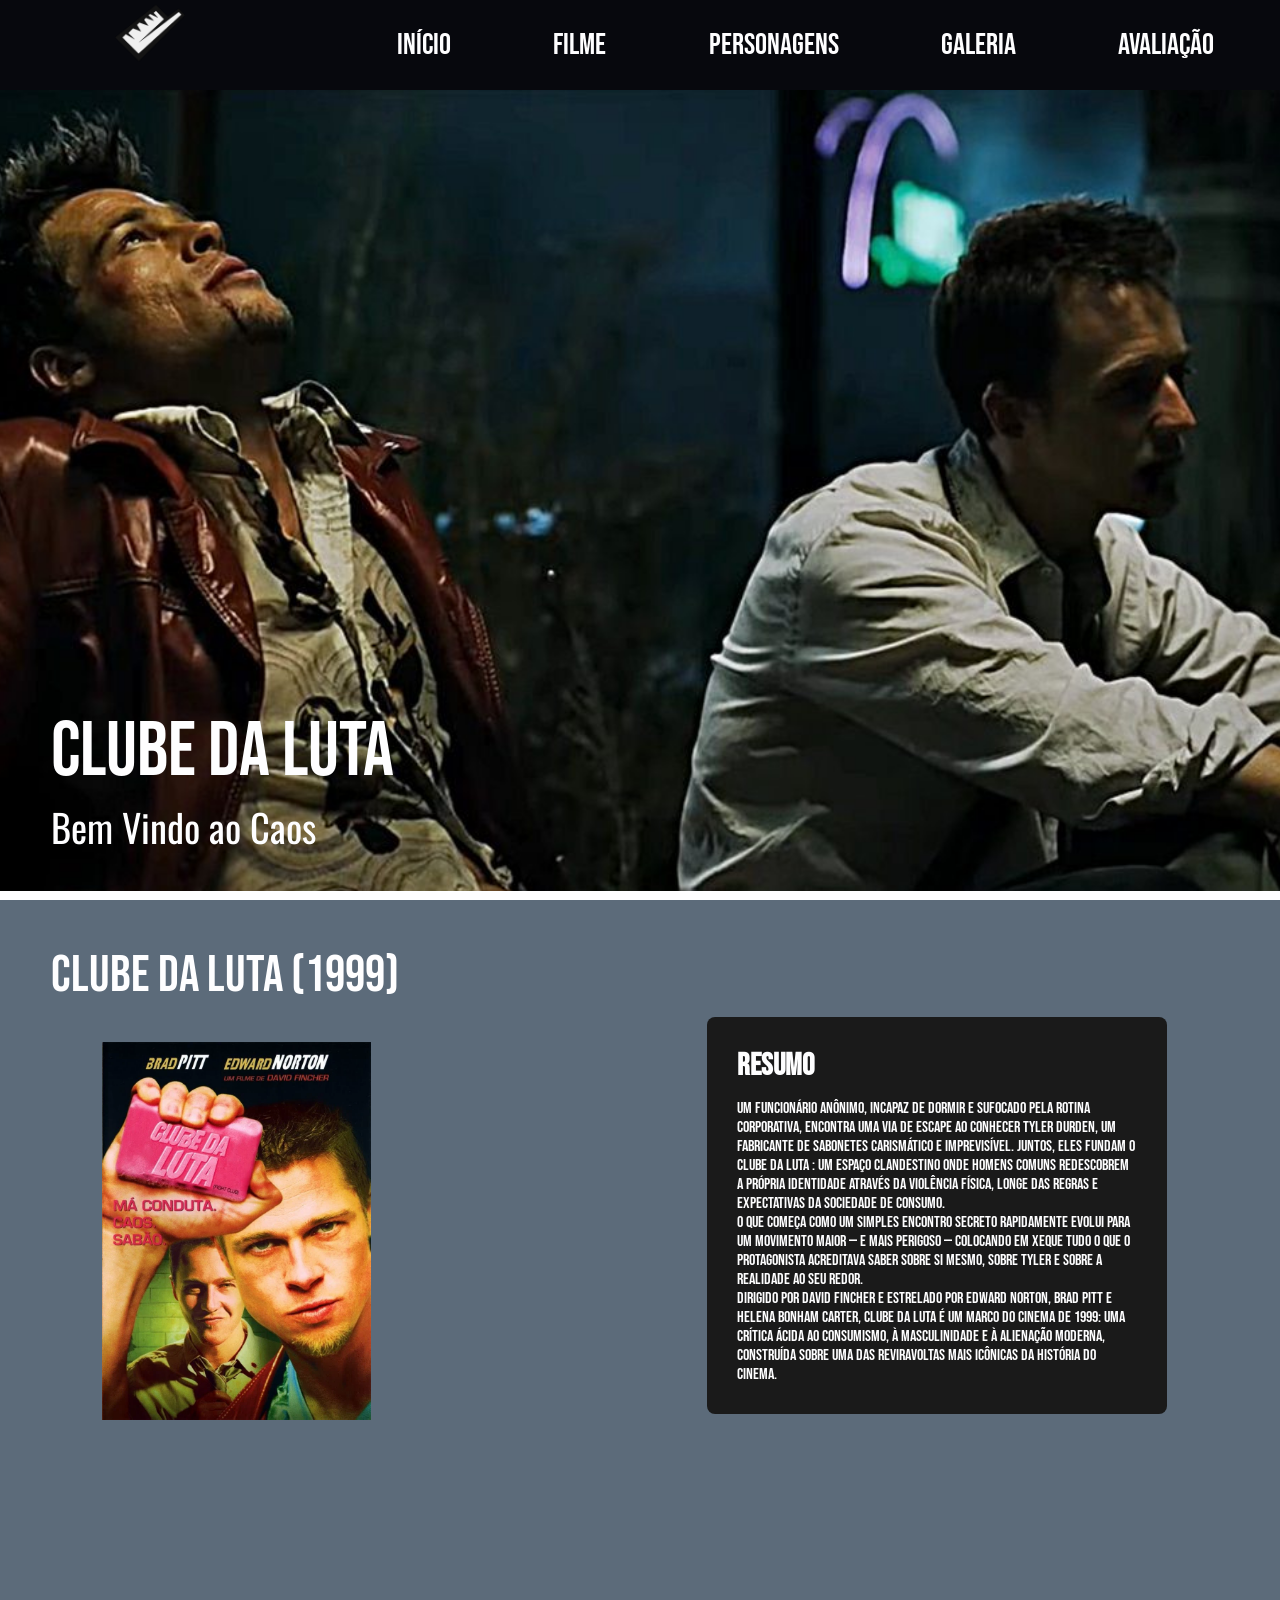
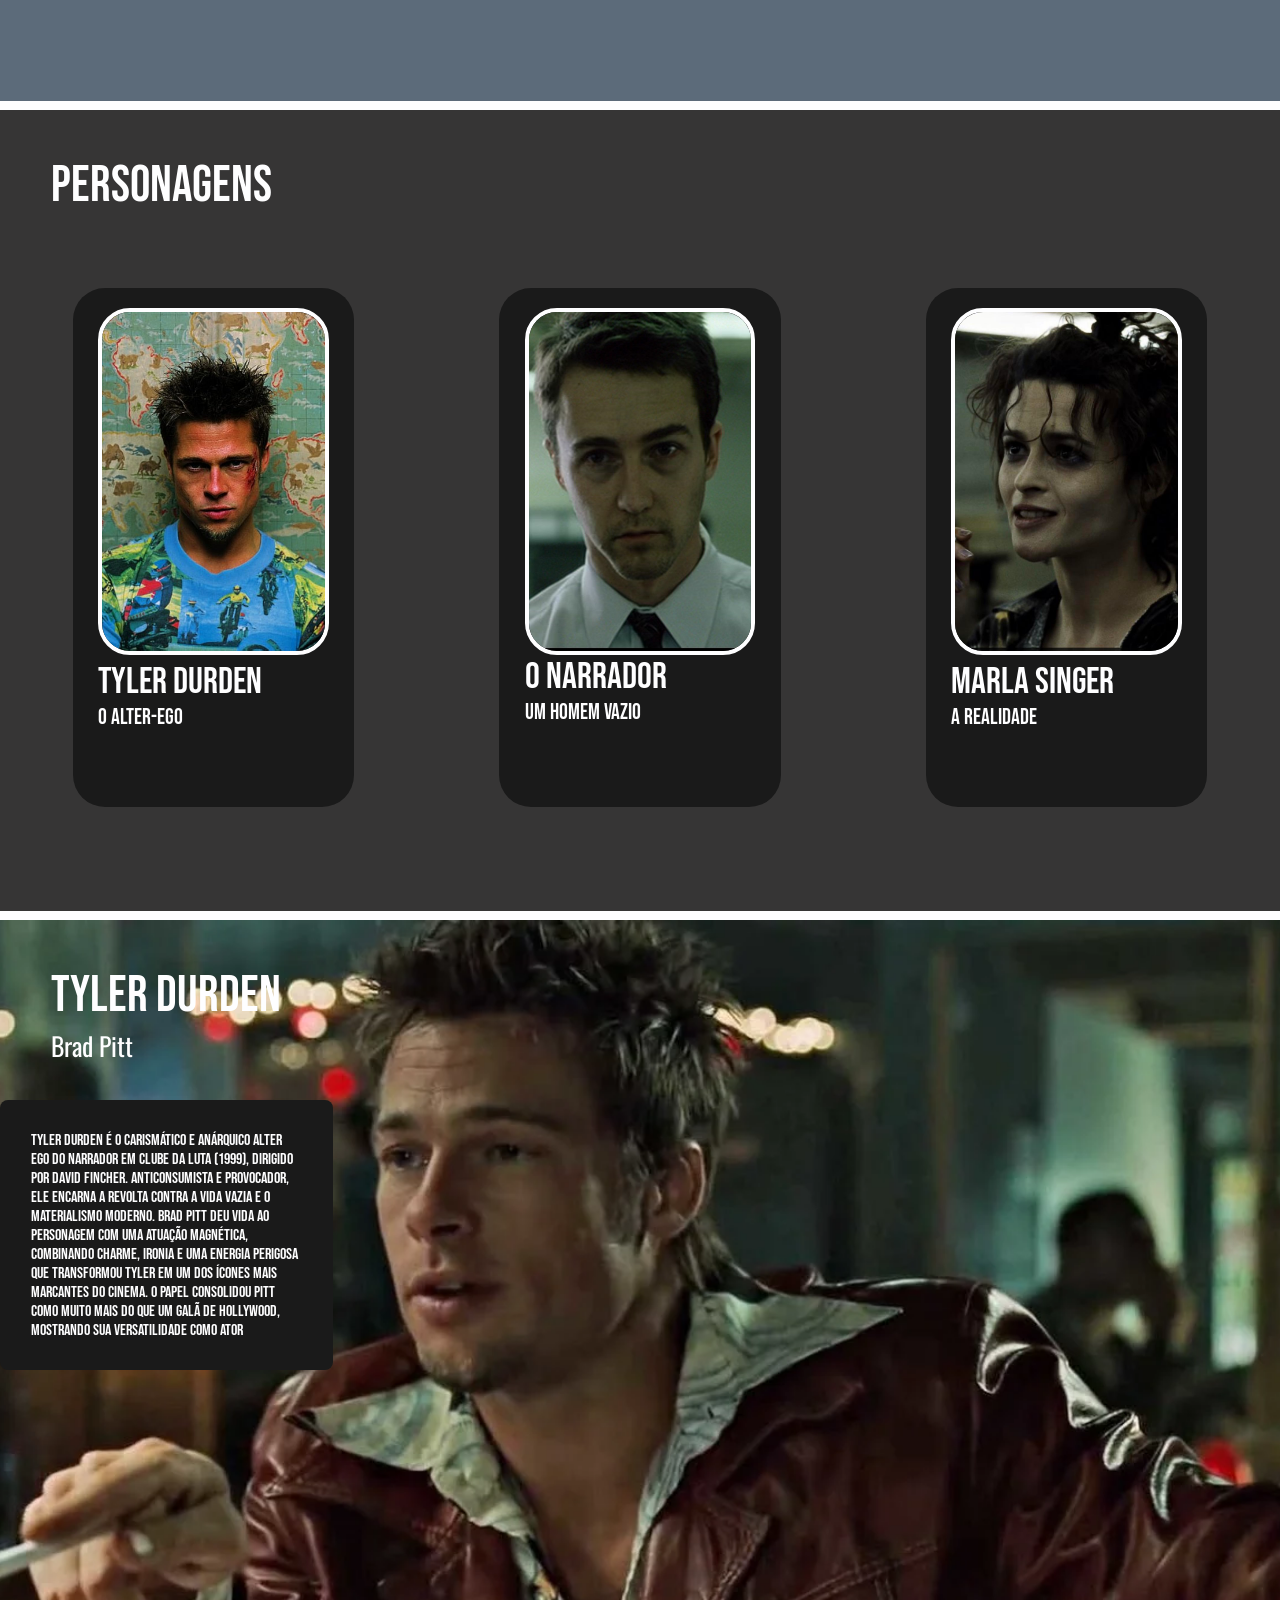
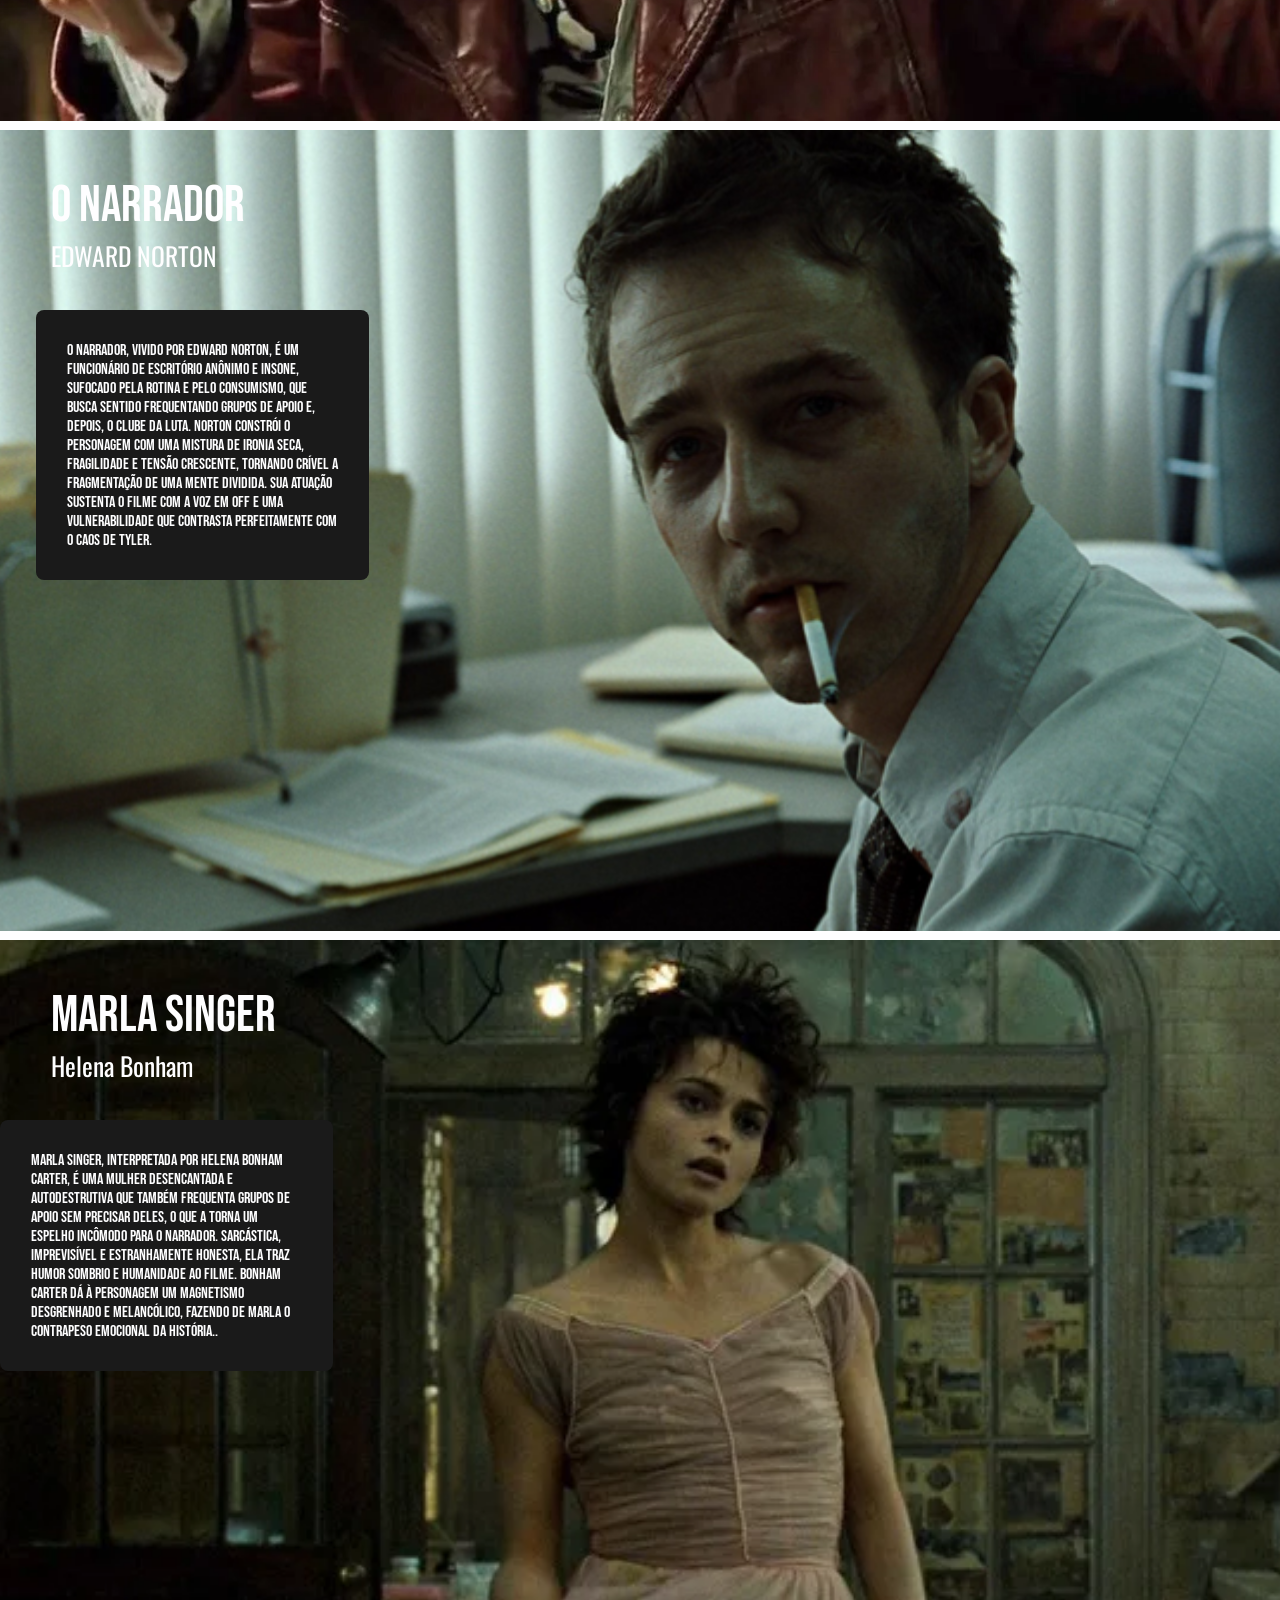
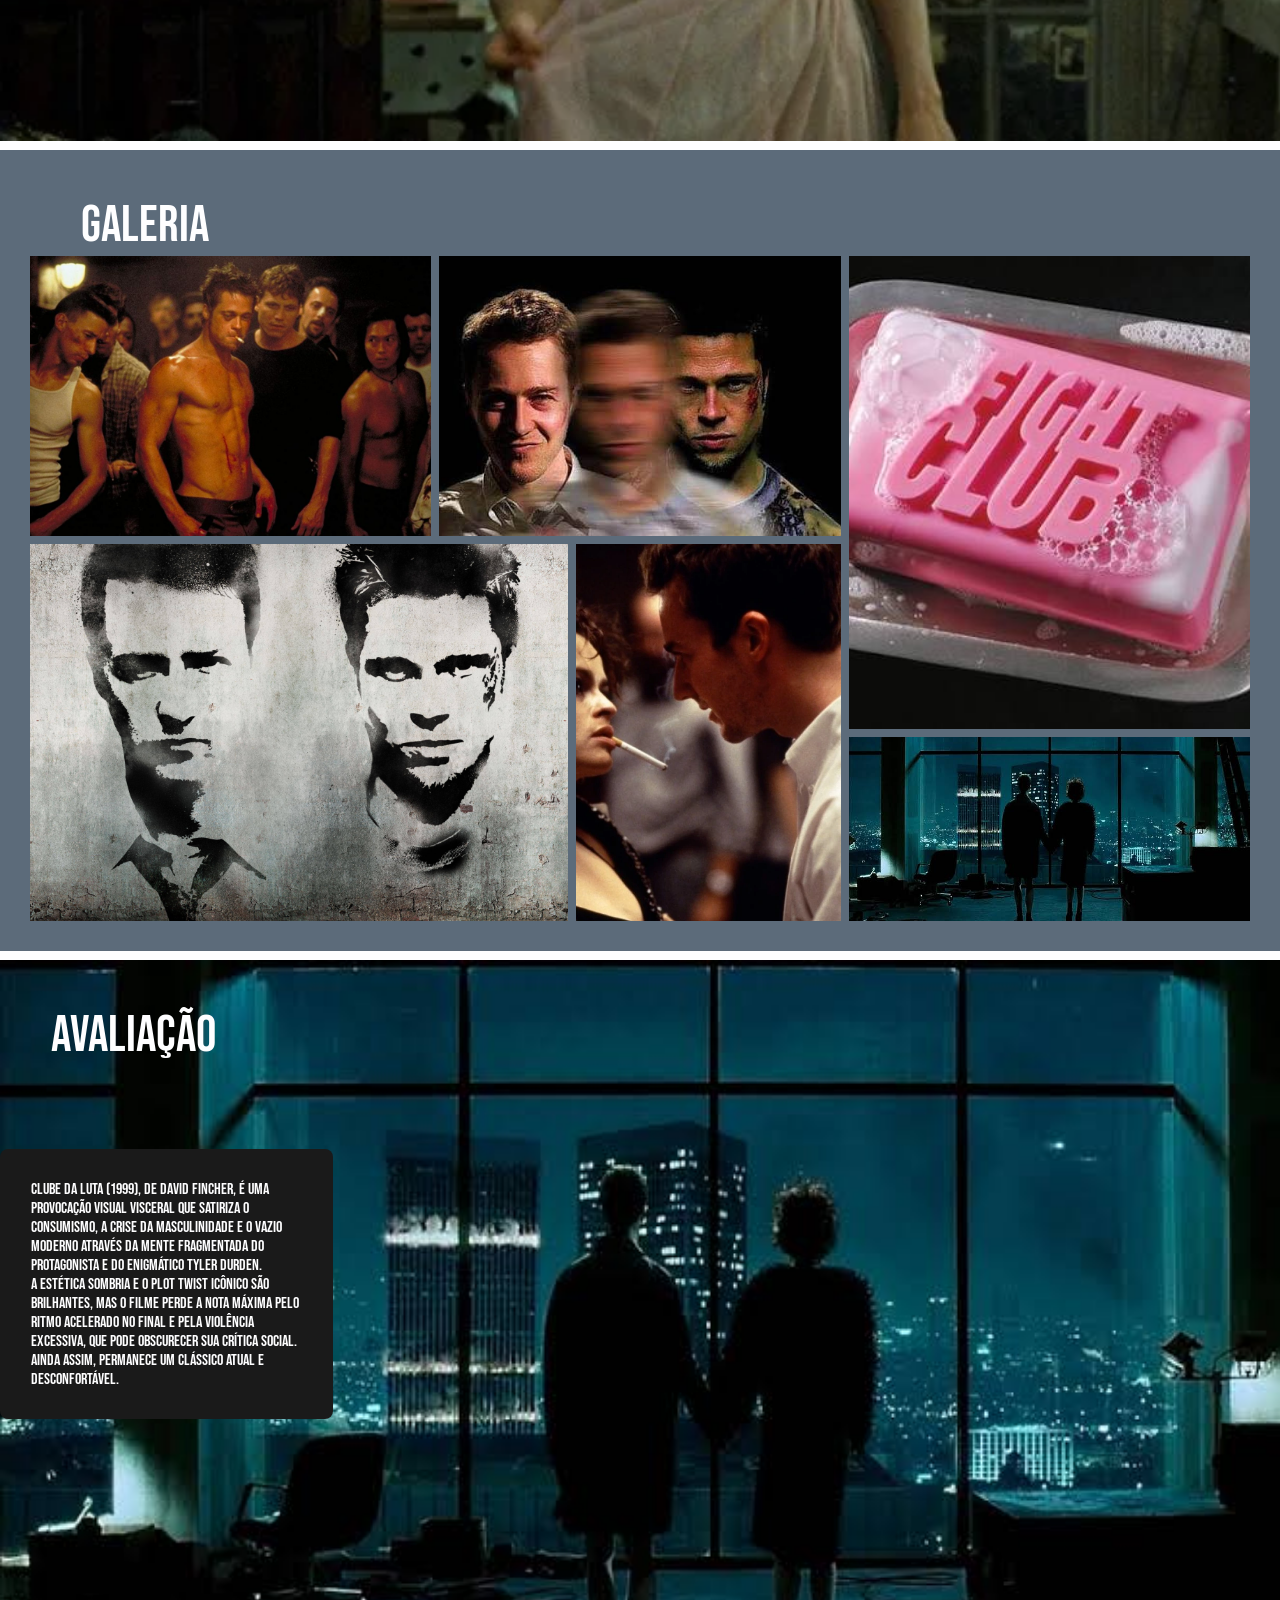
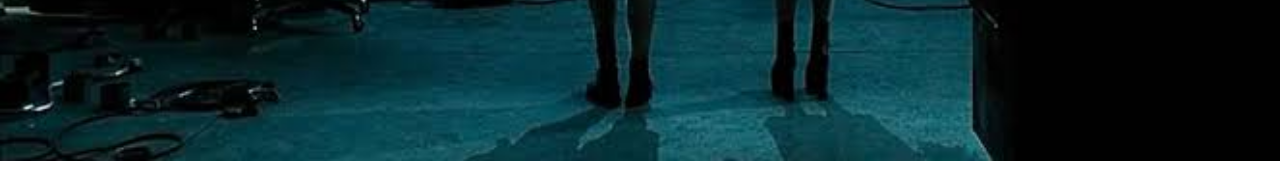
==== home.html @ d4bfa4f9 "Logo arrumada e avanço no mobile Agora a logo não vaza mais pela barra de navegação e avanço no mobi" ====
<!DOCTYPE html>
<html lang="pt-br">
<head>
    <meta charset="UTF-8">
    <meta name="viewport" content="width=device-width, initial-scale=1.0">
    
    <link rel="stylesheet" href="style.css">
    
    <title>Clube da Luta (1999)</title>
    <link rel="icon" type="image/png" href="./imgs/logoHelice.png">
    
    <meta name="description" content="Trabalho interdisciplinar feito por Eduardo Luis Pinho e Felipe Montez, Clube da Luta (1999)">
    <meta name="keywords" content="clube da luta, 1999, david fincher, edward norton, brad pitt">
    <meta name="author" content="Eduardo Luis Pinho">
    <meta name="author" content="Felipe Montez">
    <link rel="preconnect" href="https://fonts.googleapis.com">
    <link rel="preconnect" href="https://fonts.gstatic.com" crossorigin>
    <link href="https://fonts.googleapis.com/css2?family=Bebas+Neue&family=Oswald:wght@200..700&display=swap" rel="stylesheet">
</head>
<body>
    <header>
        <nav>
            <div id="logo"> 
                <a href="#secHome">
                    <img src="./imgs/logoHelice.png" alt="logo do site" height="70vh">
                </a>
            </div>
            <div class="navsBtn"><a href="#secHome">INÍCIO</a></div>
            <div class="navsBtn"><a href="#secFilme">FILME</a></div>
            <div class="navsBtn"><a href="#secPersonagens">PERSONAGENS</a></div>
            <div class="navsBtn"><a href="#secGaleria">GALERIA</a></div>
            <div class="navsBtn"><a href="#secAvaliacao">AVALIAÇÃO</a></div>
        </nav>
    </header>

    <section id="secHome">
        <h1 class="pgTitulo" id="homeTitulo">CLUBE DA LUTA</h1>
        <h3 class="pgSubtitulo" id="homeSubtitulo">Bem Vindo ao Caos</h3>
    </section>

    <section id="secFilme">
        <h1 class="pgTitulo" id="filmeTitulo">CLUBE DA LUTA (1999)</h1>
        <div id="infosFilme">
            <figure id="ftCapa">
                <img src="./imgs/ftCapa.jpg" alt="Capa do filme Clube da Luta (1999)" id="ftCapaImg">
            </figure> <!--* FOTO DA CAPA 508x644 -->
            <div class="infosBox">
                <h3 id="tituloResumo">RESUMO</h3>
                <p>Um funcionário anônimo, incapaz de dormir e sufocado pela rotina corporativa, encontra uma via de escape ao conhecer Tyler Durden, um fabricante de sabonetes carismático e imprevisível. Juntos, eles fundam o Clube da Luta : um espaço clandestino onde homens comuns redescobrem a própria identidade através da violência física, longe das regras e expectativas da sociedade de consumo.</p>
                <p>O que começa como um simples encontro secreto rapidamente evolui para um movimento maior — e mais perigoso — colocando em xeque tudo o que o protagonista acreditava saber sobre si mesmo, sobre Tyler e sobre a realidade ao seu redor.</p>
                <p>Dirigido por David Fincher e estrelado por Edward Norton, Brad Pitt e Helena Bonham Carter, Clube da Luta é um marco do cinema de 1999: uma crítica ácida ao consumismo, à masculinidade e à alienação moderna, construída sobre uma das reviravoltas mais icônicas da história do cinema.</p>
            </div>
        </div>
    </section>

    <section id="secPersonagens">
        <h1 class="pgTitulo" id="personagensTitulo">PERSONAGENS</h1>
        <div id="cardsPersonagens">
            <div class="cards">
                <a href="#secPersonagensTyler">
                    <figure class="ftPersoCard">
                        <img src="./imgs/ftTylerPersoCard.jpg" alt="Foto do personagem Tyler Durden">
                    </figure>
                    <h3 class="personaNm">TYLER DURDEN</h3>
                    <h5 class="persoAdjetivo">O alter-ego</h5>
                </a>
            </div>
            <div class="cards">
                <a href="#secPersonagensNarrador">
                    <figure class="ftPersoCard" id="ftNarra">
                        <img src="./imgs/ftNarradorPersoCard.jpg" alt="Foto do personagem O NARRADOR">
                    </figure>
                    <h3 class="personaNm">O NARRADOR</h3>
                    <h5 class="persoAdjetivo">Um Homem Vazio</h5>
                </a>
            </div>
            <div class="cards">
                <a href="#secPersonagensMarla">
                    <figure class="ftPersoCard">
                        <img src="./imgs/ftMarlaPersoCard.jpg" alt="Foto do personagem MARLA SINGER">
                    </figure>
                    <h3 class="personaNm">MARLA SINGER</h3>
                    <h5 class="persoAdjetivo">A realidade</h5>
                </a>
            </div>
        </div>
    </section>

    <section class="persoPg" id="secPersonagensTyler">
        <h1 class="pgTitulo" id="persoTylerTitulo">TYLER DURDEN</h1>
        <h3 class="pgSubtitulo" id="persoTylerSubtitulo">Brad Pitt</h3>
        <div class="infosBox">
            <p>Tyler Durden é o carismático e anárquico alter ego do narrador em Clube da Luta (1999), dirigido por David Fincher. Anticonsumista e provocador, ele encarna a revolta contra a vida vazia e o materialismo moderno. Brad Pitt deu vida ao personagem com uma atuação magnética, combinando charme, ironia e uma energia perigosa que transformou Tyler em um dos ícones mais marcantes do cinema. O papel consolidou Pitt como muito mais do que um galã de Hollywood, mostrando sua versatilidade como ator</p>
        </div>
        <figure> <!--? FOTO TYLER DURDEN DE FUNDO 1440x824-->

        </figure>
    </section>

    <section class="persoPg" id="secPersonagensNarrador">
        <h1 class="pgTitulo" id="persoNarraTitulo">O NARRADOR</h1>
        <h3 class="pgSubtitulo" id="persoNarraSubtitulo">EDWARD NORTON</h3>
        <div class="infosBox">
            <p>O narrador, vivido por Edward Norton, é um funcionário de escritório anônimo e insone, sufocado pela rotina e pelo consumismo, que busca sentido frequentando grupos de apoio e, depois, o clube da luta. Norton constrói o personagem com uma mistura de ironia seca, fragilidade e tensão crescente, tornando crível a fragmentação de uma mente dividida. Sua atuação sustenta o filme com a voz em off e uma vulnerabilidade que contrasta perfeitamente com o caos de Tyler.</p>
        </div>
        <figure> <!--? FOTO NARRADOR DE FUNDO 1440x824-->

        </figure>
    </section>

    <section class="persoPg" id="secPersonagensMarla">
        <h1 class="pgTitulo" id="persoMarlaTitulo">MARLA SINGER</h1>
        <h3 class="pgSubtitulo" id="persoMarlaSubtitulo">Helena Bonham</h3>
        <div class="infosBox">
            <p>Marla Singer, interpretada por Helena Bonham Carter, é uma mulher desencantada e autodestrutiva que também frequenta grupos de apoio sem precisar deles, o que a torna um espelho incômodo para o narrador. Sarcástica, imprevisível e estranhamente honesta, ela traz humor sombrio e humanidade ao filme. Bonham Carter dá à personagem um magnetismo desgrenhado e melancólico, fazendo de Marla o contrapeso emocional da história..</p>
        </div>
        <figure> <!--? FOTO MARLA SINGER DE FUNDO 1440x824-->

        </figure>
    </section>

    <section id="secGaleria">
        <h1 class="pgTitulo" id="galeriaTitulo">GALERIA</h1>
        <div id="ftsGaleriaOrg">
            <div id="ftGaleria1">
                <img src="./imgs/ftGaleria01.jpg" alt="">
            </div>
            <div id="ftGaleria2">
                <img src="./imgs/ftGaleria02.jpg" alt="">
            </div>
            <div id="ftGaleria3">
                <img src="./imgs/ftGaleria03" alt="">
            </div>
            <div id="ftGaleria4">
                <img src="./imgs/ftGaleria04.jfif" alt="">
            </div>
            <div id="ftGaleria5">
                <img src="./imgs/ftGaleria05" alt="">
            </div>
            <div id="ftGaleria6">
                <img src="./imgs/ftPlot" alt="">
            </div>
        </div>
    </section>

    <section id="secAvaliacao"> <!--? COLOCAR DE FUNDO A FT DO NARRADOR COM A MARLA NO FIM -->
        <h1 class="pgTitulo" id="avaliacaTitulo">AVALIAÇÃO</h1>

        <div class="infosBox">
            <p>Clube da Luta (1999), de David Fincher, é uma provocação visual visceral que satiriza o consumismo, a crise da masculinidade e o vazio moderno através da mente fragmentada do protagonista e do enigmático Tyler Durden.
            </p>
            <p>A estética sombria e o plot twist icônico são brilhantes, mas o filme perde a nota máxima pelo ritmo acelerado no final e pela violência excessiva, que pode obscurecer sua crítica social. Ainda assim, permanece um clássico atual e desconfortável.</p>
            <div class="estrelas">
                <!--! CODAR AS ESTRELINHAS -->
            </div>
        </div>
    </section>

</body>
</html>
---- style.css ----
:root{
    --corbackgroundSecBase: #5C6B7A;
    --corBackgroundHeaderCards: #07080D;
    --corBackgroundBoxInfos: #1A1A1A;
    --corText: #FEFEFF;
    --tamanhoFontePgTitulo: 4vw;
    --tamanhoFontePgSubtitulo: 2vw;
    --alturaCard: 57.7vh;
    --larguraCard: 22vw;
    --alturaImgCard: 38.45vh;
    --larguraImgCard: 18vw;
    --fontBabas: 'Bebas Neue', sans-serif;
    --fontOswald: 'Oswald', sans-serif;
}

*{
    padding: 0;
    margin: 0;
    box-sizing: border-box;
    font-family: 'Oswald', sans-serif;
    font-family: 'Bebas Neue', sans-serif;
}

html{
    scroll-behavior: smooth;
}

body::-webkit-scrollbar{
    display: none;
}

header{
    position: fixed;
    z-index: 1;
    top: 0;
    left: 0;
    
    background-color: var(--corBackgroundHeaderCards);
    height: 10vh;
    width: 100%;
    
    display: flex;
        justify-content: center;
        align-items: center;

    padding-right: 3vh;
}

nav{
    display: flex;
        justify-content: center;
        align-items: center;
        flex-direction: row;
    /*gap: 100px;*/
}

section{
    height: 90vh;
    width: 100%;

    border-bottom: 1vh solid #FEFEFF;

    scroll-margin-top: 10vh;
}

h1{
    padding-top: 5vh;/** 20px */
}

a{
    color: inherit;

    text-decoration: none;
}

.navsBtn{
    color: var(--corText);
    font-size: 1.9rem;
    font-family: var(--fontBabas);
    
    padding: 4vw; /**se for tirar esse padding(50px), colocar o gap de 100px do nav{}*/
}

.navsBtn:hover{
    color: #5C6B7A; /*? trocar cor*/
}

#logo{
    height: 8vh;
    width: 10vw;

    margin-top: -2.5vh;
    margin-left: 10vw;
    margin-right: 8vw;
}

.pgTitulo{
    color: var(--corText);
    font-size: var(--tamanhoFontePgTitulo);
    font-family: var(--fontBabas);
    font-weight: normal;

    margin-left: 4vw;
}

.pgSubtitulo{
    color: var(--corText);
    font-size: var(--tamanhoFontePgSubtitulo);
    font-family: var(--fontOswald);
    font-weight: normal;
    
    margin-left: 4vw;
    margin-bottom: 4vh;
}

#secHome{
    margin-top: 10vh;

    background-image: url(./imgs/ftHome.jpg);
        background-size: cover;
        background-attachment: fixed;
        background-position: center 10vh;
    
    display: flex;
        flex-direction: column;
        justify-content: flex-end;
}

#secHome h1{
    font-size: calc(var(--tamanhoFontePgTitulo) * 1.5);
}

#secHome h3{
    font-size: calc(var(--tamanhoFontePgSubtitulo) * 1.5);
}

#secFilme{
    background-color: var(--corbackgroundSecBase);
}

#ftCapa{
    margin-top: 4vh;
    margin-left: 8vw;
}

#ftCapaImg{
    width: 21vw;
}

#infosFilme{
    display: flex;
        flex-direction: row;
        justify-content: space-between;
        align-items: center;
    margin-right: 6vw;
}

.infosBox{
    background-color: var(--corBackgroundBoxInfos);
    
    width: 36vw;
    padding: 2.4vw;
    border-radius: 8px;
    
    color: var(--corText);
    
    margin-right: 2.8vw;

    justify-self: flex-end;
    align-self: center;
}

#tituloResumo{
    font-size: 2.4vw;
    margin-bottom: 1.6vh;
}

#secPersonagens{
    background-color: #363535;
}

#cardsPersonagens{
    display: flex;
        flex-direction: row;
        justify-content: space-around;
        align-items: center;
    margin-top: 8vh;
}

.cards{
    background-color: var(--corBackgroundBoxInfos);
    
    width: var(--larguraCard); /*! 1vw +-= 12.5px */
    height: var(--alturaCard); /** 1vh +-= 6.5px */
    padding: 1.6vw;
    border-radius: 32px;
    
    display: flex;
        flex-direction: column;
        justify-content: space-between;
        align-items: center;
}

.ftPersoCard img{
    height: var(--alturaImgCard);
    width: var(--larguraImgCard);

    object-fit: cover;

    border-radius: 32px;
    border: 4px solid var(--corText);
}

.personaNm{
    color: var(--corText);
    font-size: 2.3rem;
    font-weight: lighter;
}

.persoAdjetivo{
    color: var(--corText);
    font-size: 1.4rem;
    font-weight: lighter;

    margin-bottom: 3vh;
}

#ftNarra{
    height: var(--alturaImgCard);
    width: var(--larguraImgCard);
    overflow: hidden;
    border-radius: 32px;
    border: 4px solid var(--corText);
}

#ftNarra img{
    width: 100%;
    height: 100%;
    transform: scale(1.35);
    border: 0;
}

.cards:hover{
    width: calc(var(--larguraCard) + 2.5vw);
    height: calc(var(--alturaCard) + 2.5vh);
    translate: 0 -4vh;
}

.persoPg .infosBox{
    width: 26vw;
}

#secPersonagensTyler{
    background-image: url(./imgs/ftTylerPersopg);
    background-size: cover;
    background-position: center;
}

#secPersonagensNarrador{
    background-image: url(./imgs/ftNarradorPersopg);
    background-size: cover;
    background-position: center;
}



#secPersonagensNarrador .infosBox{
    margin-left: 2.8vw;

    justify-self: flex-start;
}

#secPersonagensMarla{
    background-image: url(./imgs/ftMarlaPersopg);
    background-size: cover;
}

#secGaleria{
    background-color: var(--corbackgroundSecBase);
    display: flex;
        flex-direction: column;
    padding: 0 30px 30px;
}

#ftsGaleriaOrg{
    flex: 1;
    min-height: 0;
    display: grid;
        grid-template-columns: repeat(9, minmax(0, 1fr));
        grid-template-rows: repeat(7, minmax(0, 1fr));
        gap: 8px;
}

#ftsGaleriaOrg > div{
    min-height: 0;
    overflow: hidden;
}

#ftsGaleriaOrg img{
    display: block;
    width: 100%;
    height: 100%;
    object-fit: cover;
}

#ftGaleria1 {
    grid-area: 1 / 1 / 4 / 4;
}
#ftGaleria2 {
    grid-area: 4 / 1 / 8 / 5;
}
#ftGaleria3 {
    grid-area: 4 / 5 / 8 / 7;
}
#ftGaleria4 {
    grid-area: 1 / 4 / 4 / 7;
}
#ftGaleria5 {
    grid-area: 1 / 7 / 6 / 10;
}
#ftGaleria6 {
    grid-area: 6 / 7 / 8 / 10;
}

#secAvaliacao{
    background-image: url(./imgs/ftPlot);
    background-size: cover;
}

#secAvaliacao .infosBox{
    margin-top: 9.2vh;
    margin-right: 8vw;

    width: 26vw;
}

@media (max-width: 768px){
    .navsBtn{
        font-size: 0.8rem;
        
        padding: 3vw;
    }

    .pgTitulo{
        font-size: calc(var(--tamanhoFontePgTitulo) * 2);
    }

    .pgSubtitulo{
        font-size: calc(var(--tamanhoFontePgSubtitulo) * 2);
    }

    #logo img{
        margin-top: 2vh;
        margin-left: 1vh;
        margin-right: 10vh;
        height: 7vh;
    }

    /*! arrumar barra de navegação */

    #secHome{
        background-image: url(./imgs/ftHomeMobile.jpg);
        background-size: cover;
        background-attachment: fixed;

        display: flex;
            justify-content: center;
            align-items: center;
    }

    #secHome h1{
        font-size: calc(var(--tamanhoFontePgTitulo) * 4);
    }

    #secHome h3{
        font-size: calc(var(--tamanhoFontePgSubtitulo) * 3);
        margin-bottom: 17.5vh;
    }

    #ftCapa{
        margin-top: -75vh;
        margin-left: 4vw;
    }

    #ftCapaImg{
        width: 52.5vw;
    }

}

@media (min-width: 769px) and (max-width: 1023px){ /*! media para tablet*/

}
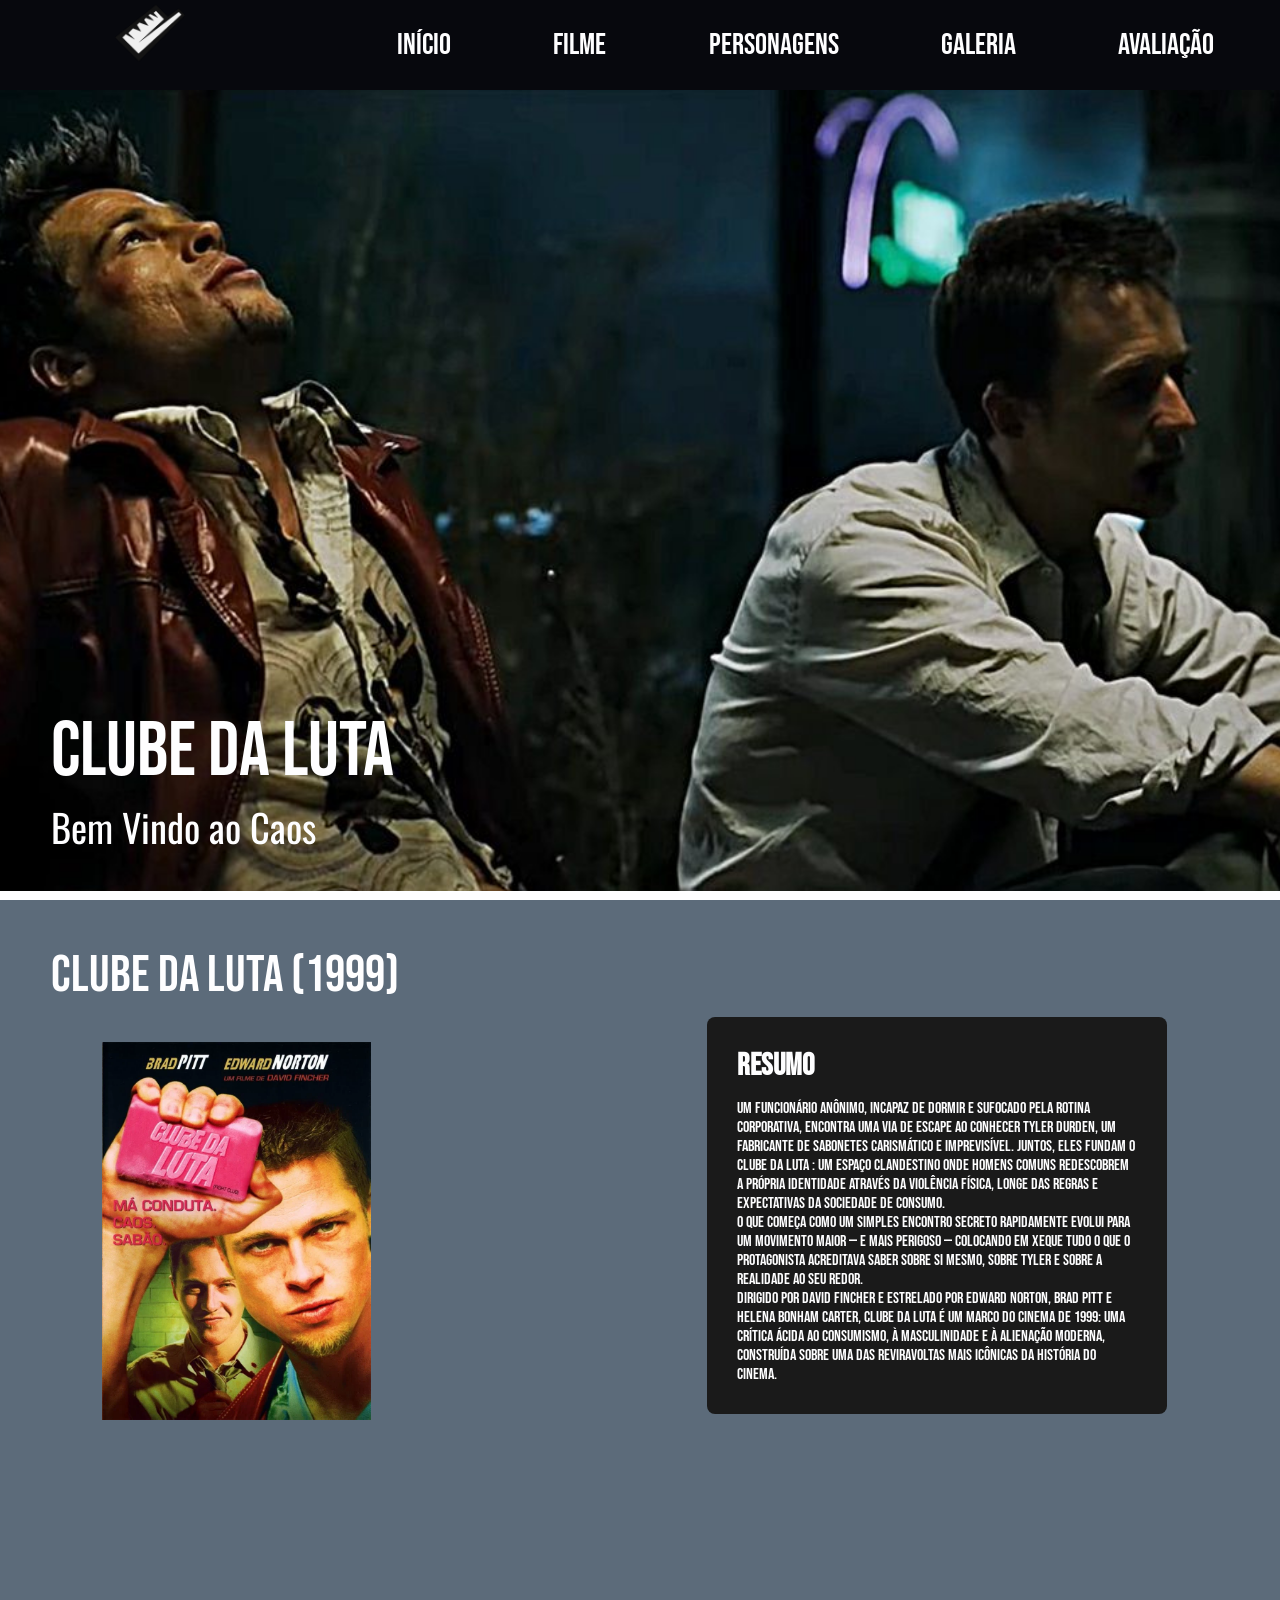
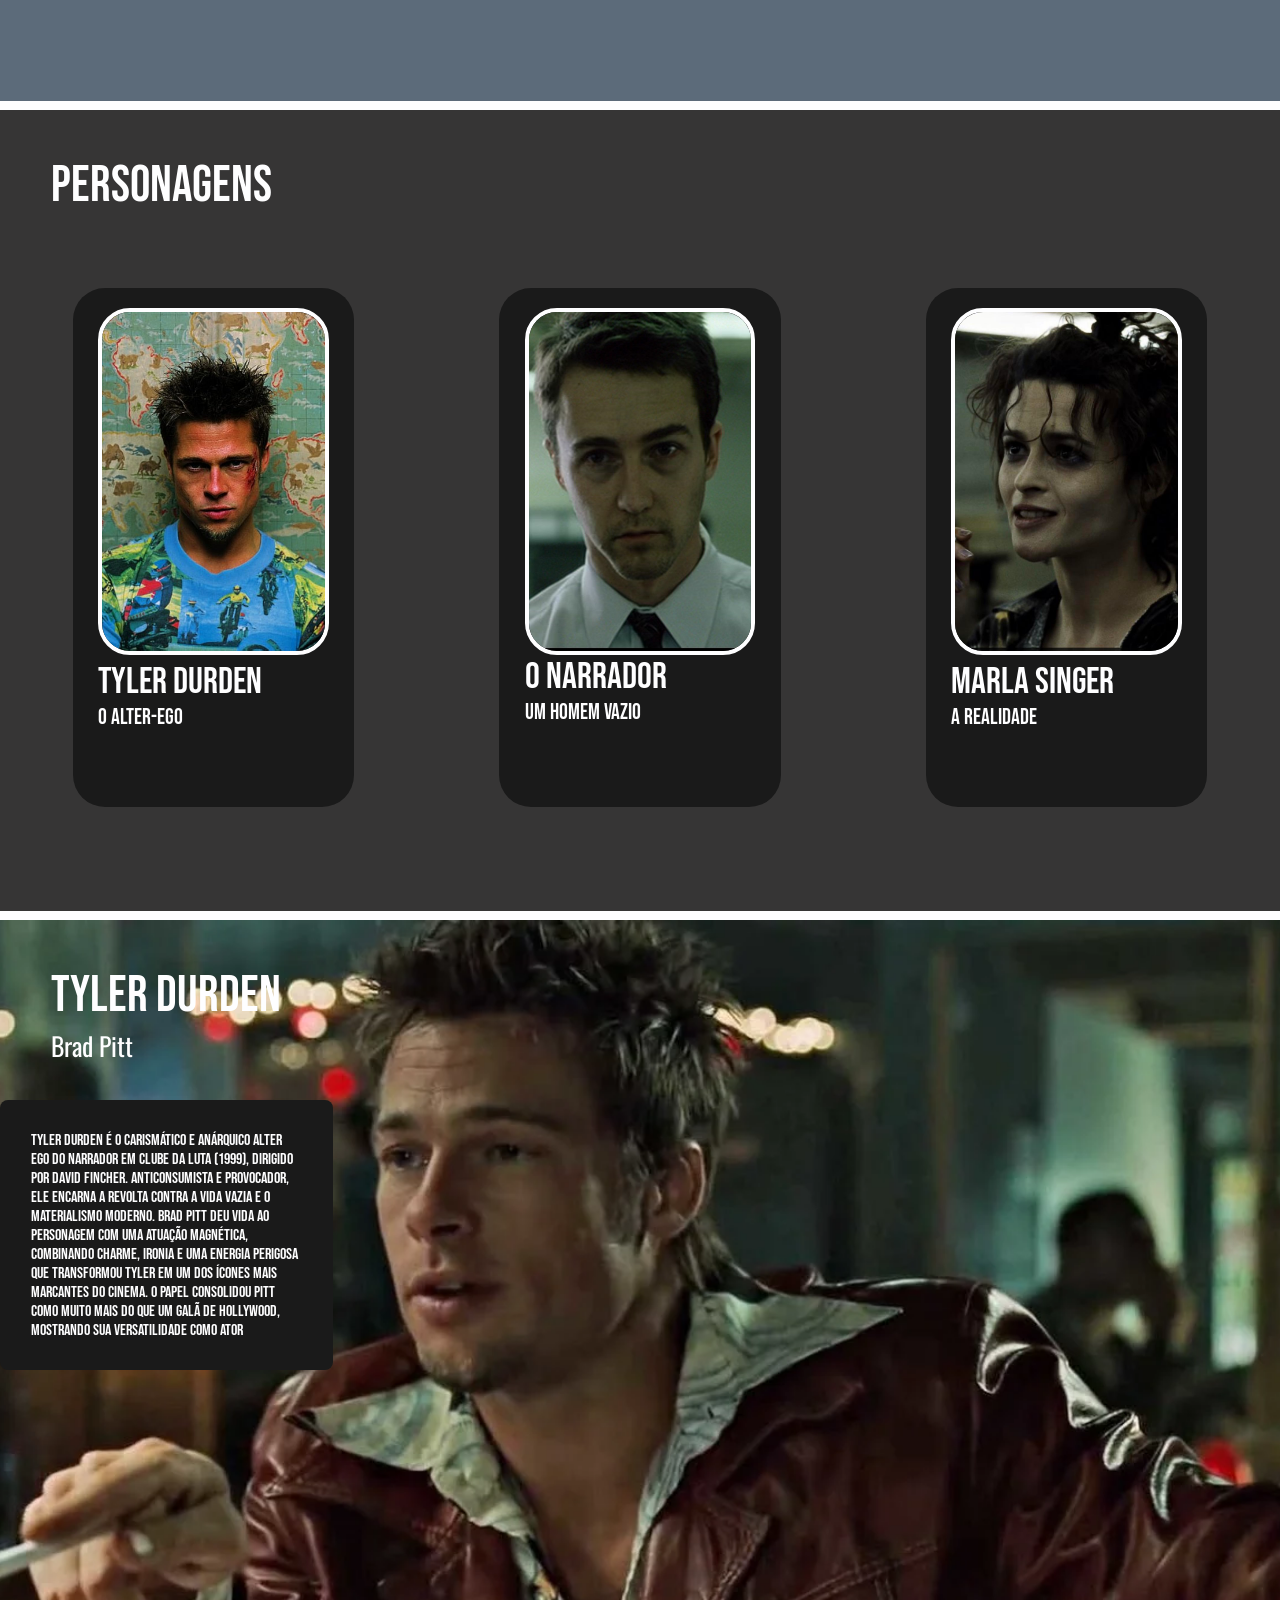
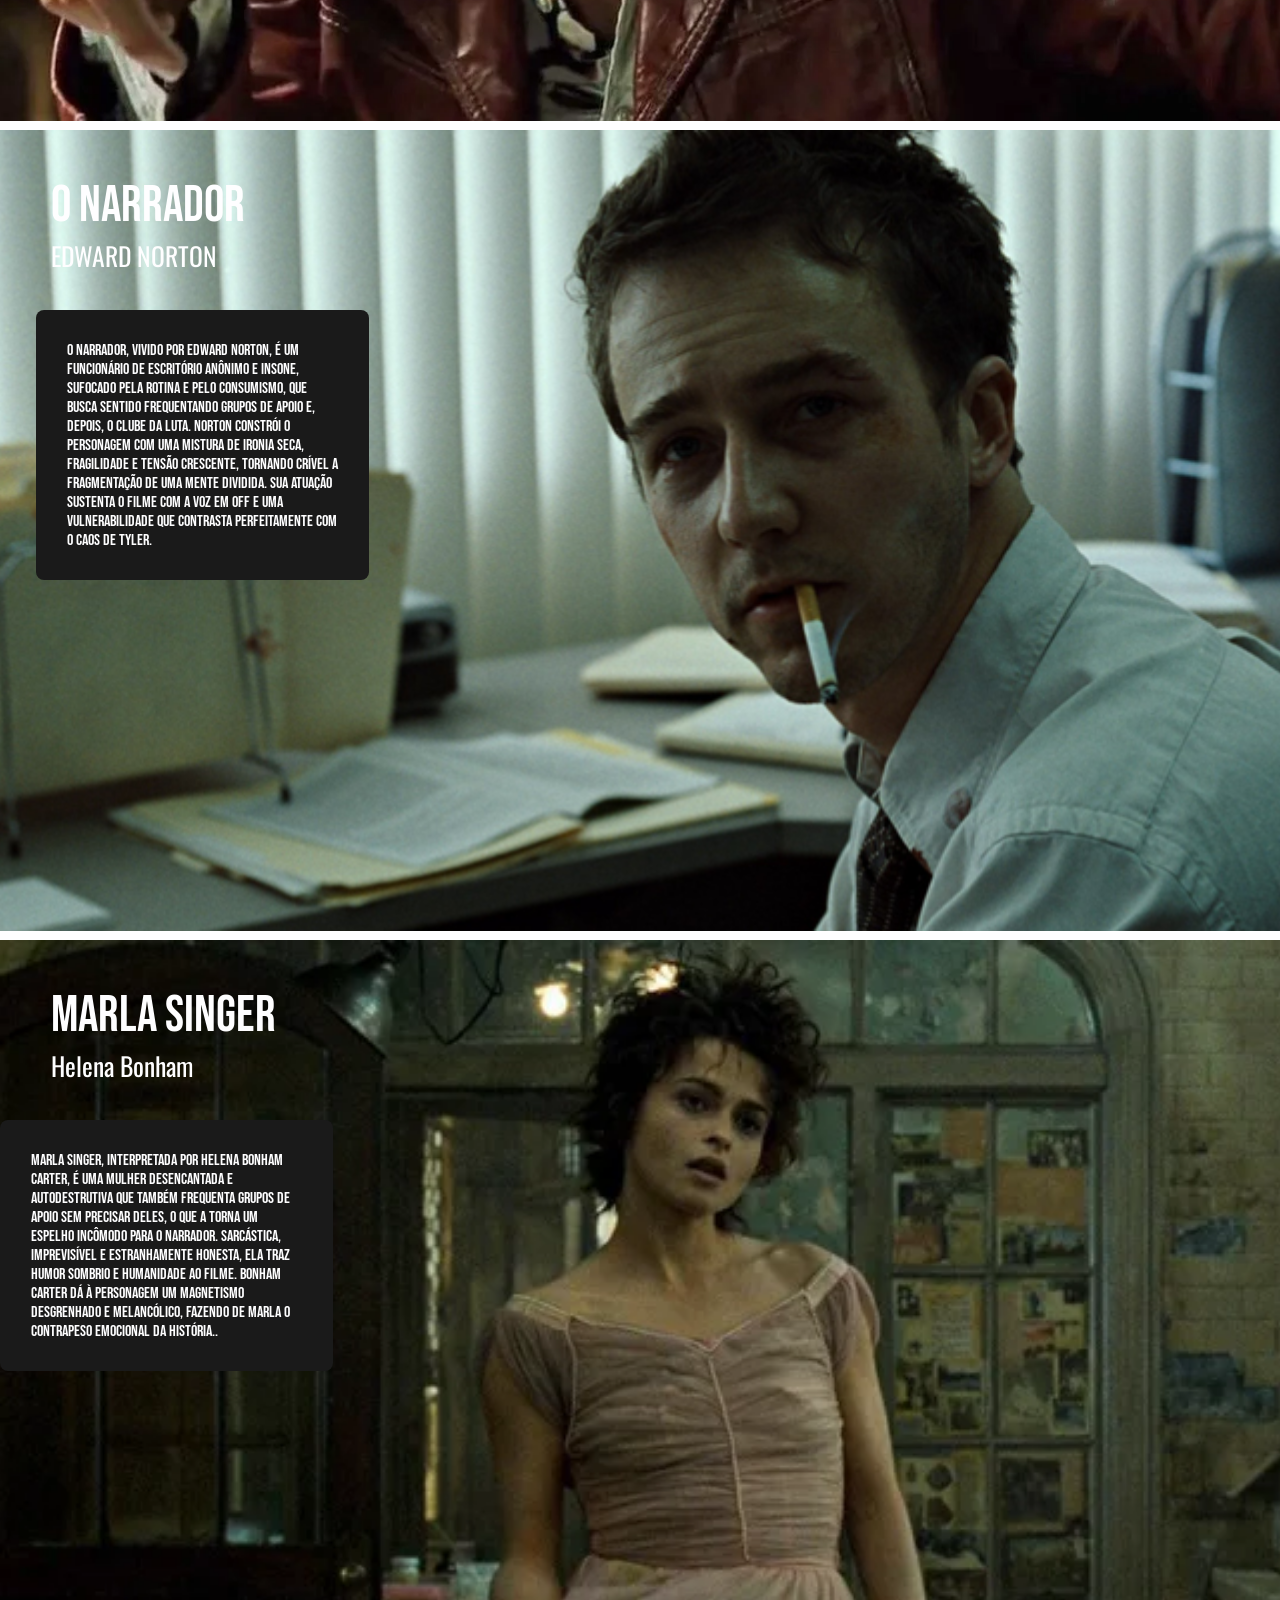
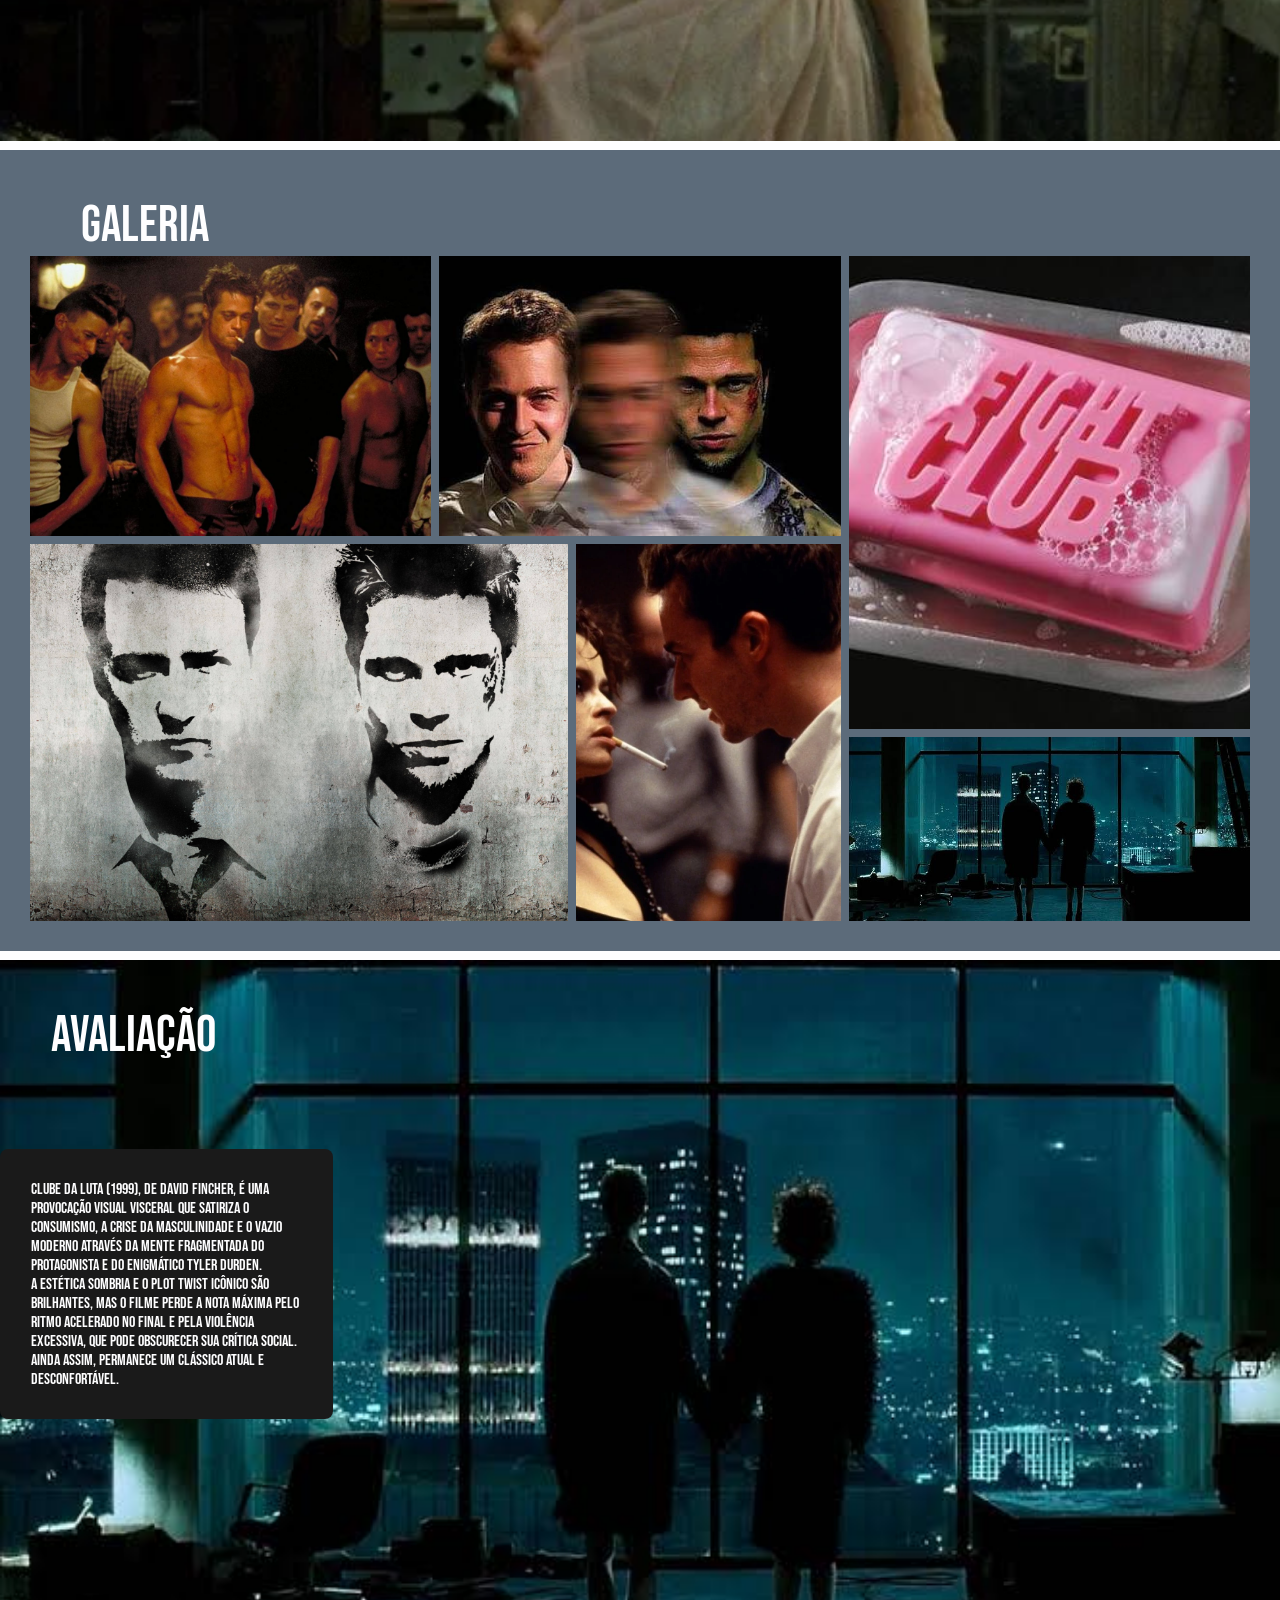
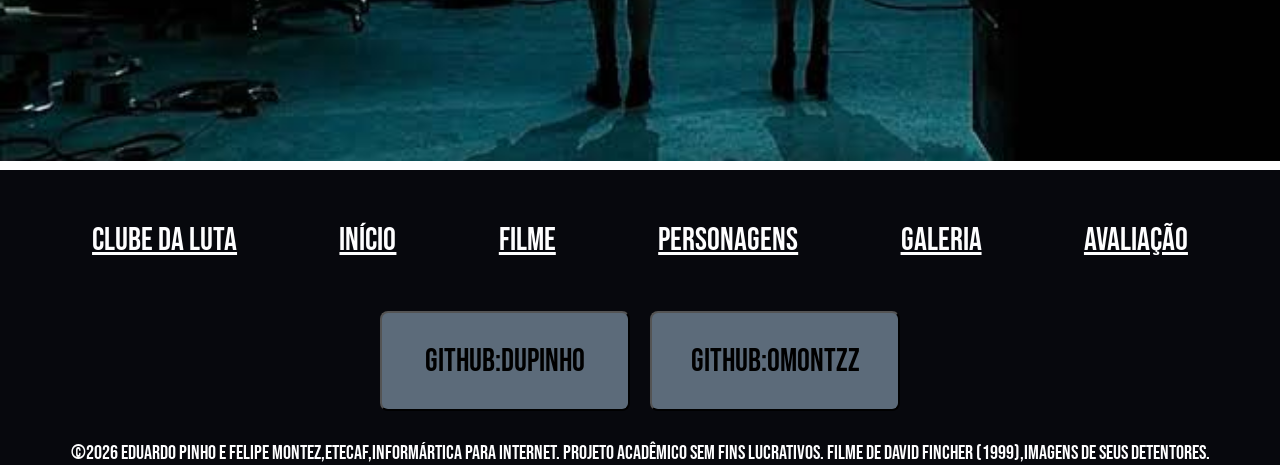
==== commit 145cb030: "Footer Montez Fiz o footer do site" ====
--- a/home.html
+++ b/home.html
@@ -155,6 +155,24 @@
             </div>
         </div>
     </section>
+    <footer>
+            <nav id="navFooter">
+                <div class="navsBtn">Clube da luta</div>
+                <div class="navsBtn"><a href="#secHome">INÍCIO</a></div>
+                <div class="navsBtn"><a href="#secFilme">FILME</a></div>
+                <div class="navsBtn"><a href="#secPersonagens">PERSONAGENS</a></div>
+                <div class="navsBtn"><a href="#secGaleria">GALERIA</a></div>
+                <div class="navsBtn"><a href="#secAvaliacao">AVALIAÇÃO</a></div>
+            </nav>
+            <div id="github">
+                <button>GITHUB:DuPinho</button>
+                <button>GITHUB:OMontzz</button>
+            </div>
+        </div>
+            <p id="textoFooter"> 
+                ©2026 Eduardo Pinho e Felipe Montez,ETECAF,Informártica para internet. Projeto Acadêmico sem fins lucrativos. Filme de David Fincher (1999),imagens de seus detentores.
+            </p>
+    </footer>
 
 </body>
 </html>
--- a/style.css
+++ b/style.css
@@ -334,6 +334,51 @@
     width: 26vw;
 }
 
+footer{
+    width: 100%;
+    display: flex;
+    flex-direction: column;
+    align-items: center;
+    background-color:#07080D;
+    color: #FEFEFF;
+}
+
+#navFooter{
+    display: flex;
+}
+
+#navFooter div {
+    font-size: 2rem;
+    text-decoration: underline;
+}
+
+#github{
+    display: flex;
+    justify-content: center;
+    gap: 20px;
+    padding-bottom: 30px;
+}
+
+#github button{
+
+    height: 100px;
+    width: 250px;
+    border-radius: 8px;
+    text-align: center;
+    background-color: #5C6B7A;
+    font-size: 2rem;
+
+}
+
+#textoFooter{
+
+    font-size:20px;
+
+}
+
+
+
+
 @media (max-width: 768px){
     .navsBtn{
         font-size: 0.8rem;
@@ -383,7 +428,7 @@
     }
 
     #ftCapaImg{
-        width: 52.5vw;
+        width: 52.5vw;/** Teste de branch do Montez*/
     }
 
 }
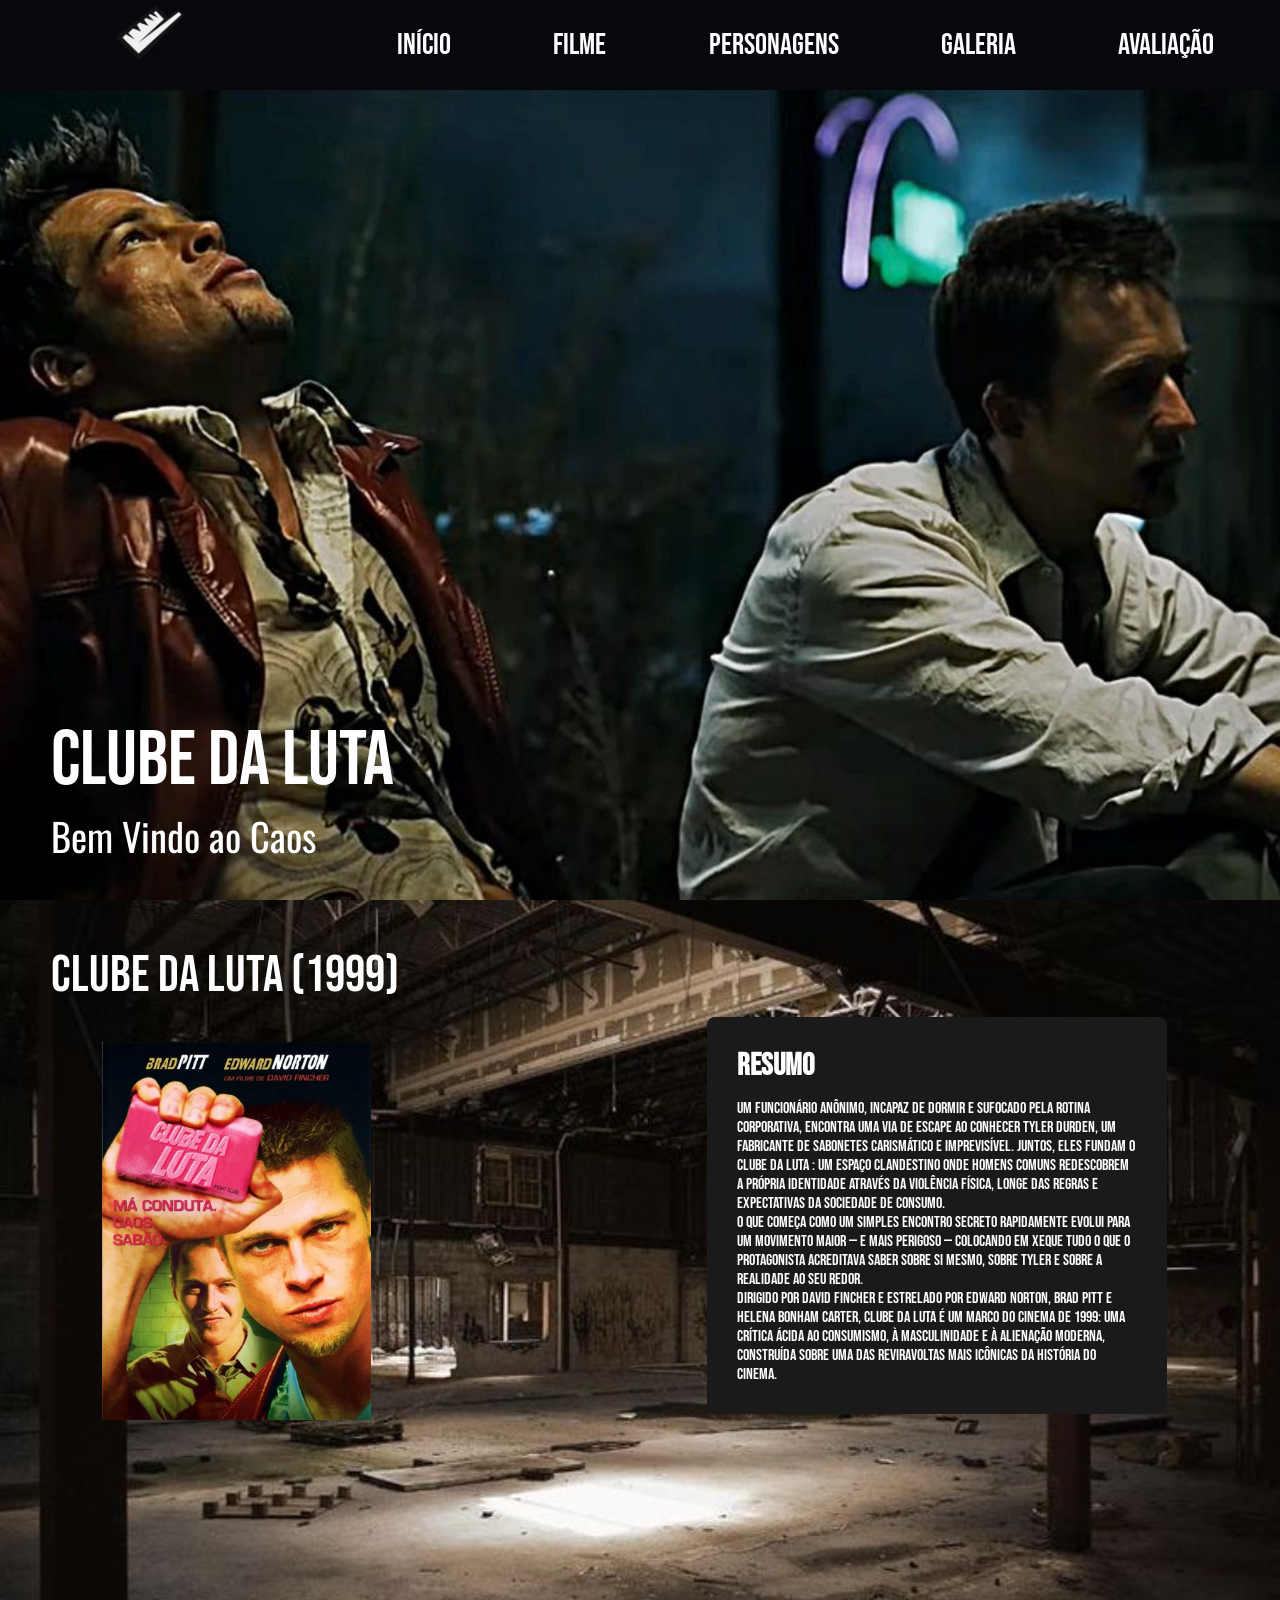
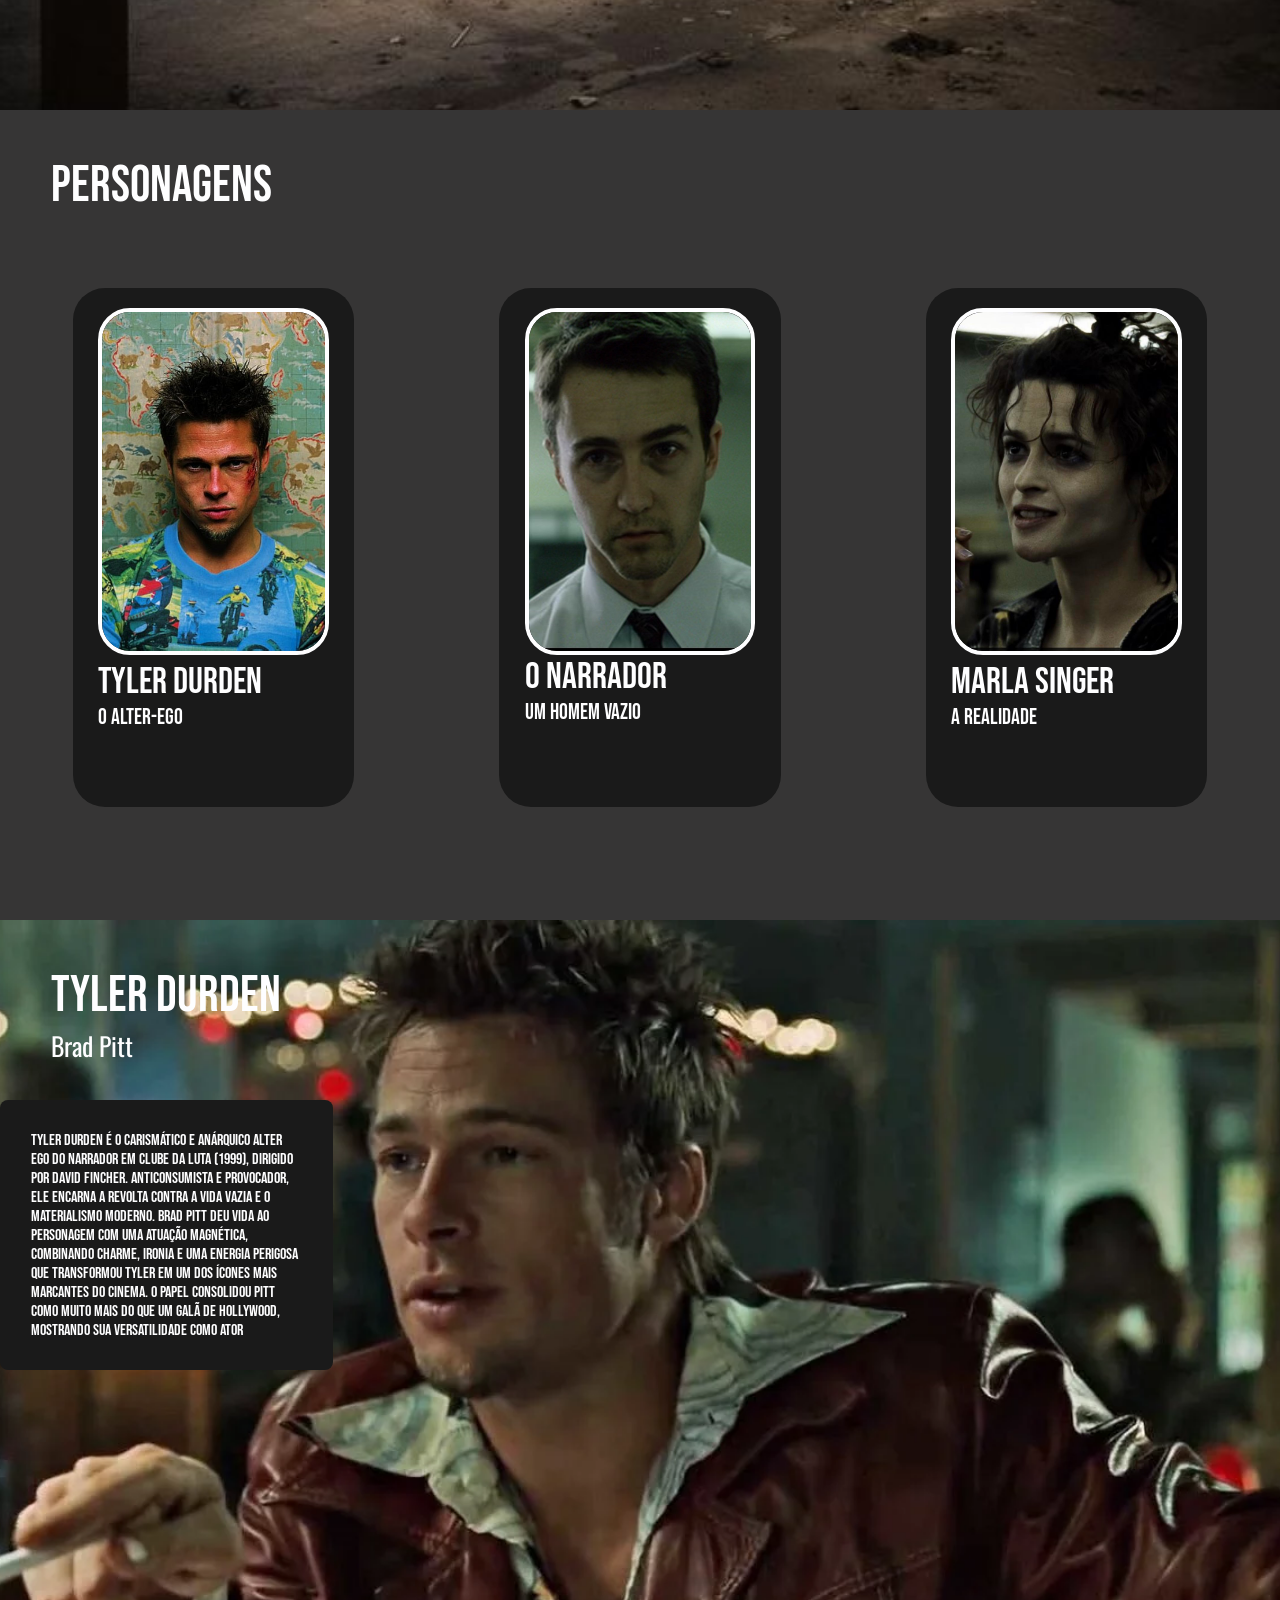
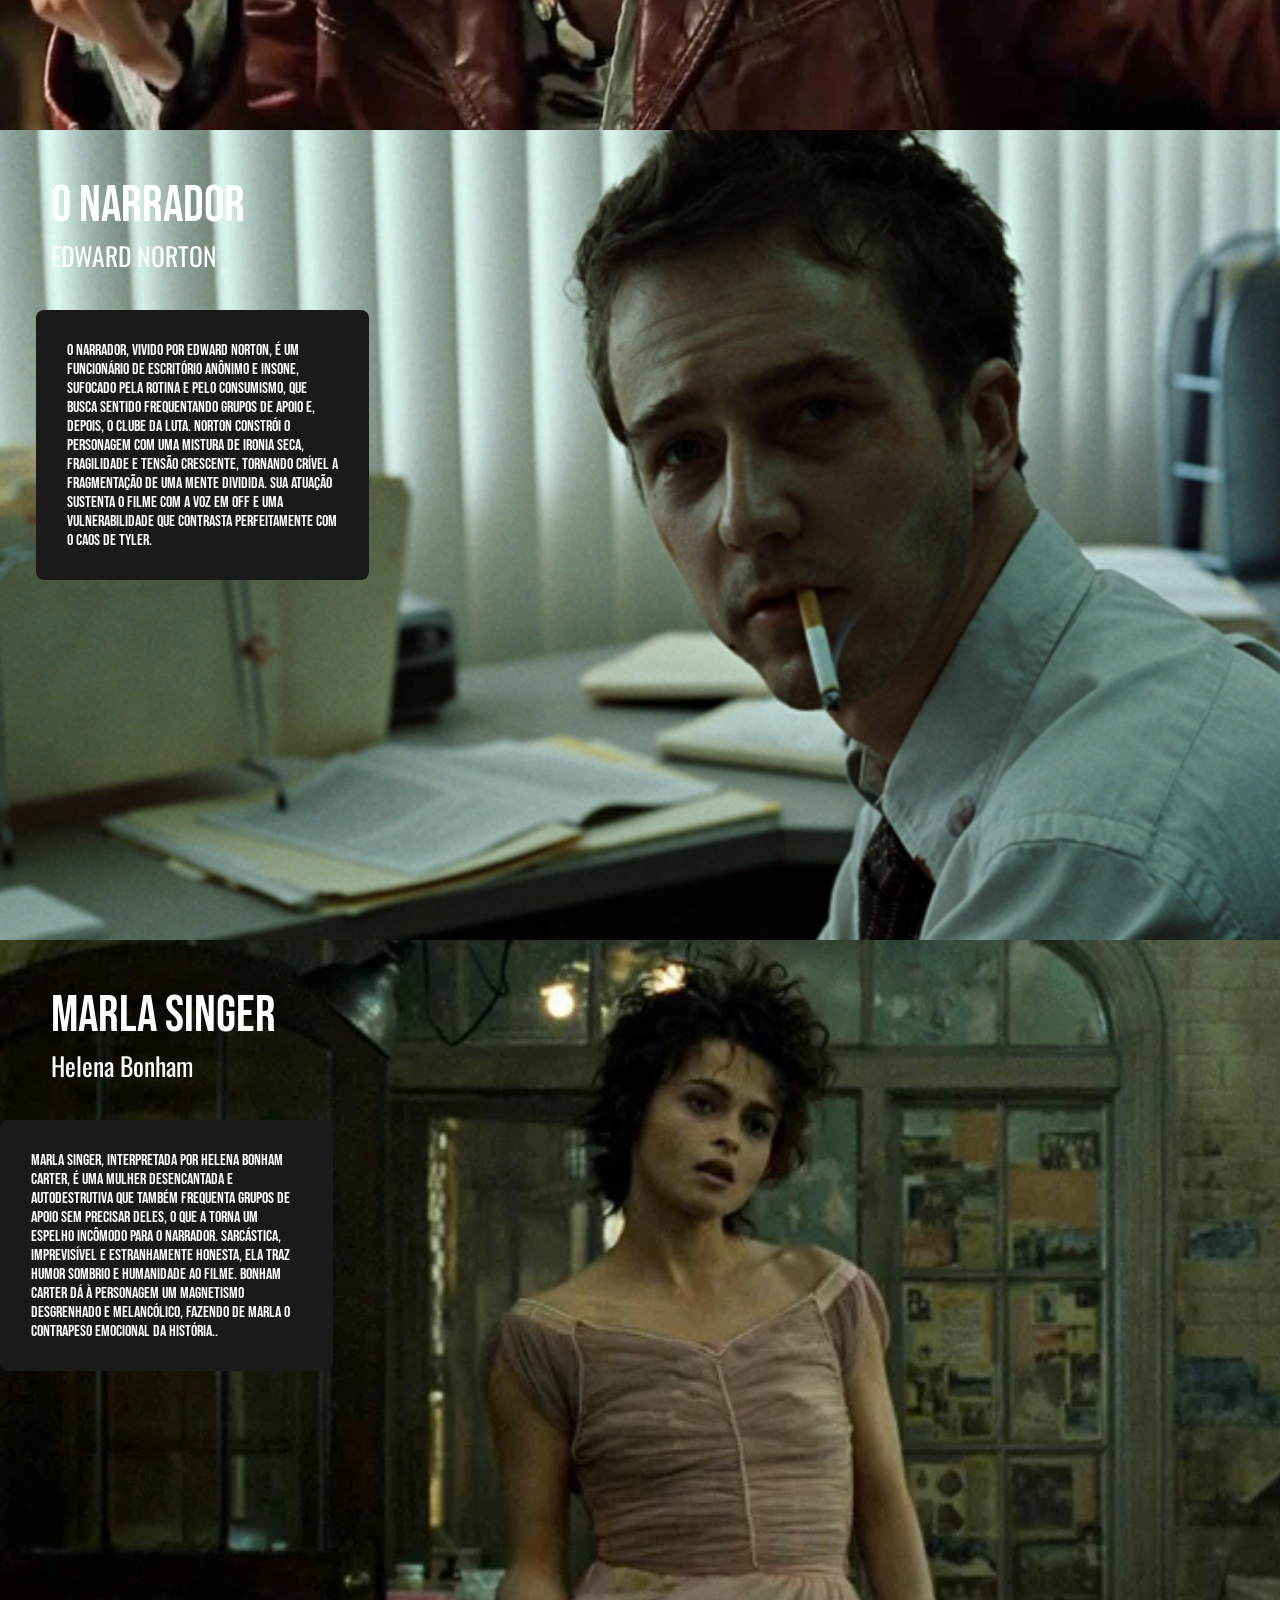
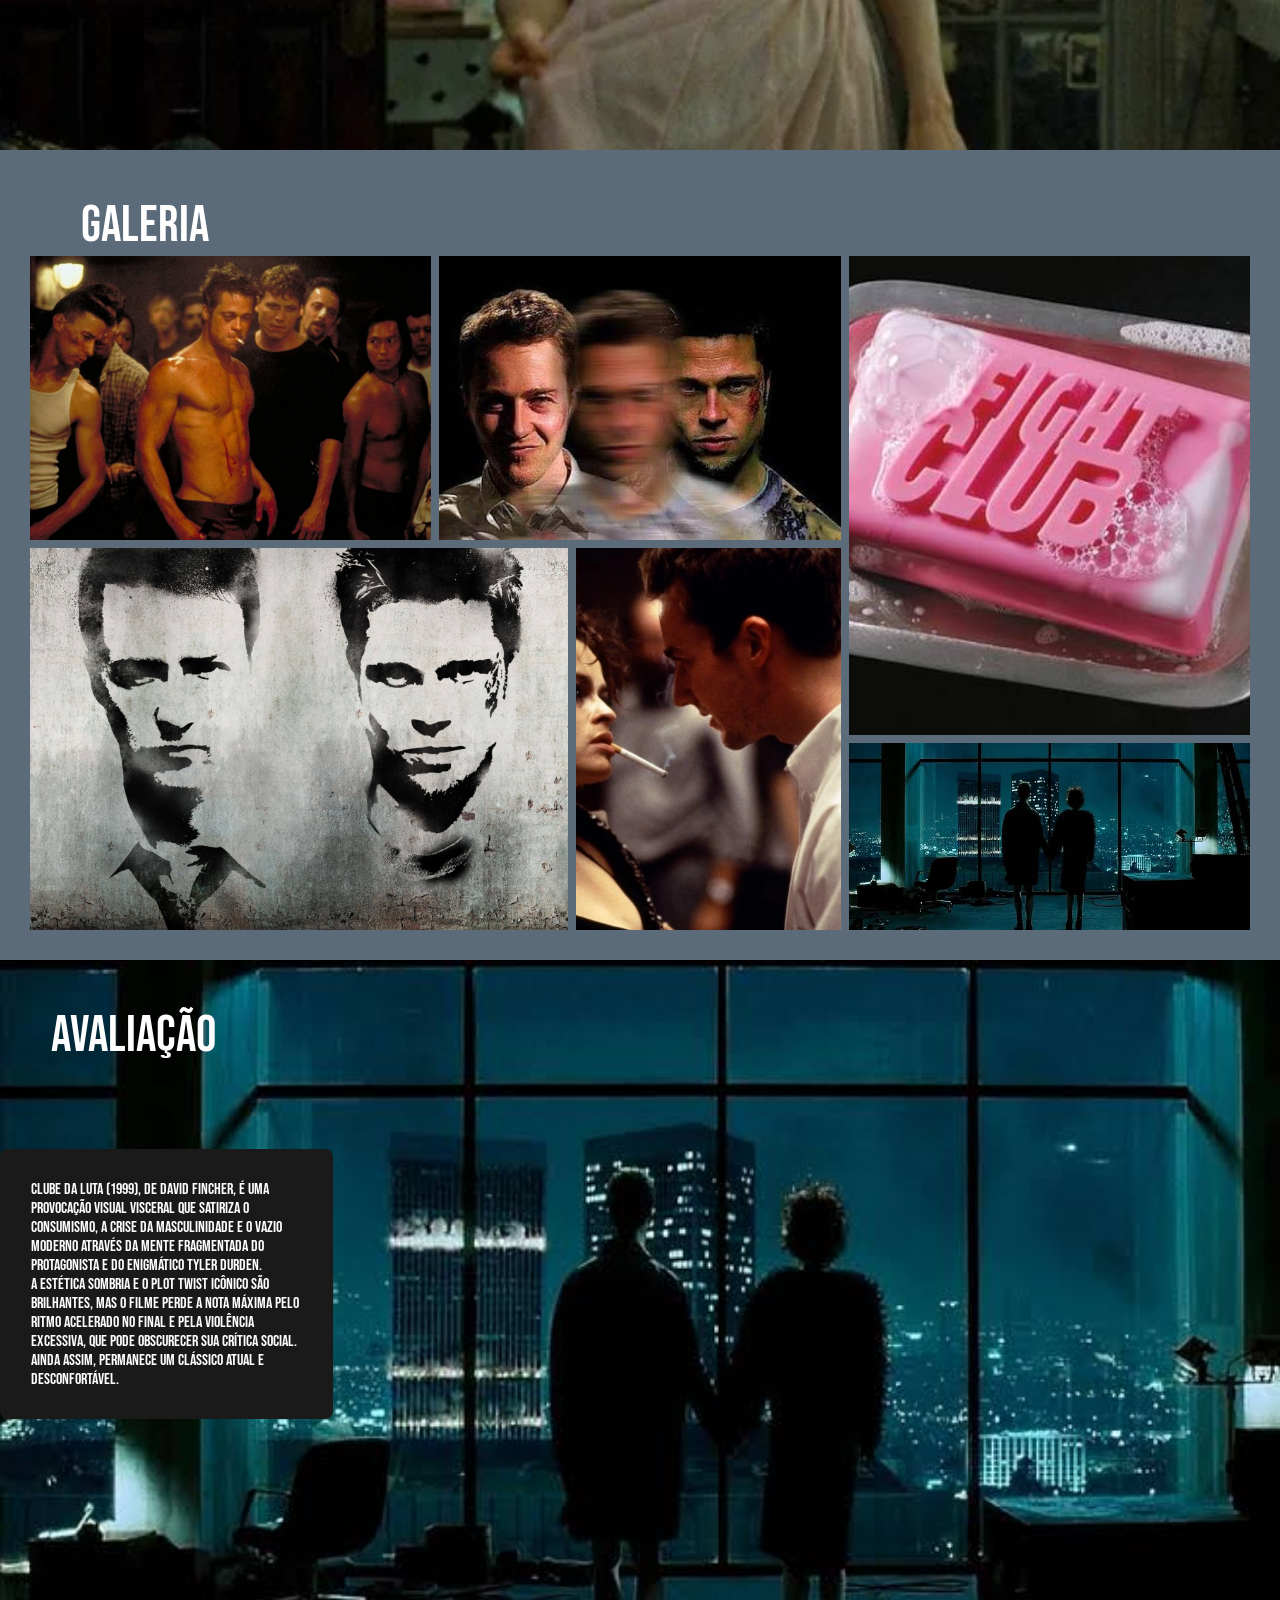
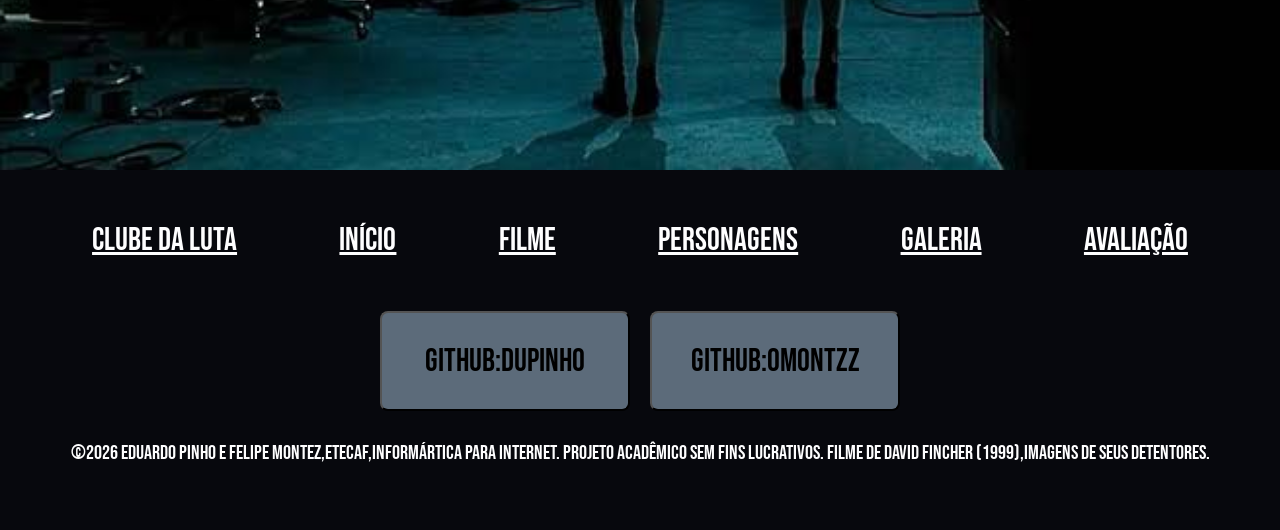
==== commit 04fe7236: "Alterações feitas em sala Alterações feitas em conjunto com o Montez em sala de aula" ====
--- a/home.html
+++ b/home.html
@@ -44,7 +44,7 @@
             <figure id="ftCapa">
                 <img src="./imgs/ftCapa.jpg" alt="Capa do filme Clube da Luta (1999)" id="ftCapaImg">
             </figure> <!--* FOTO DA CAPA 508x644 -->
-            <div class="infosBox">
+            <div class="infosBox" id="infosBoxFilme">
                 <h3 id="tituloResumo">RESUMO</h3>
                 <p>Um funcionário anônimo, incapaz de dormir e sufocado pela rotina corporativa, encontra uma via de escape ao conhecer Tyler Durden, um fabricante de sabonetes carismático e imprevisível. Juntos, eles fundam o Clube da Luta : um espaço clandestino onde homens comuns redescobrem a própria identidade através da violência física, longe das regras e expectativas da sociedade de consumo.</p>
                 <p>O que começa como um simples encontro secreto rapidamente evolui para um movimento maior — e mais perigoso — colocando em xeque tudo o que o protagonista acreditava saber sobre si mesmo, sobre Tyler e sobre a realidade ao seu redor.</p>
--- a/style.css
+++ b/style.css
@@ -58,8 +58,6 @@
     height: 90vh;
     width: 100%;
 
-    border-bottom: 1vh solid #FEFEFF;
-
     scroll-margin-top: 10vh;
 }
 
@@ -135,7 +133,10 @@
 }
 
 #secFilme{
-    background-color: var(--corbackgroundSecBase);
+    background-image: url(./imgs/galpao.jfif);
+    background-size: cover;
+    background-repeat: no-repeat;
+    background-position: center;
 }
 
 #ftCapa{
@@ -336,6 +337,7 @@
 
 footer{
     width: 100%;
+    height: 40vh;
     display: flex;
     flex-direction: column;
     align-items: center;
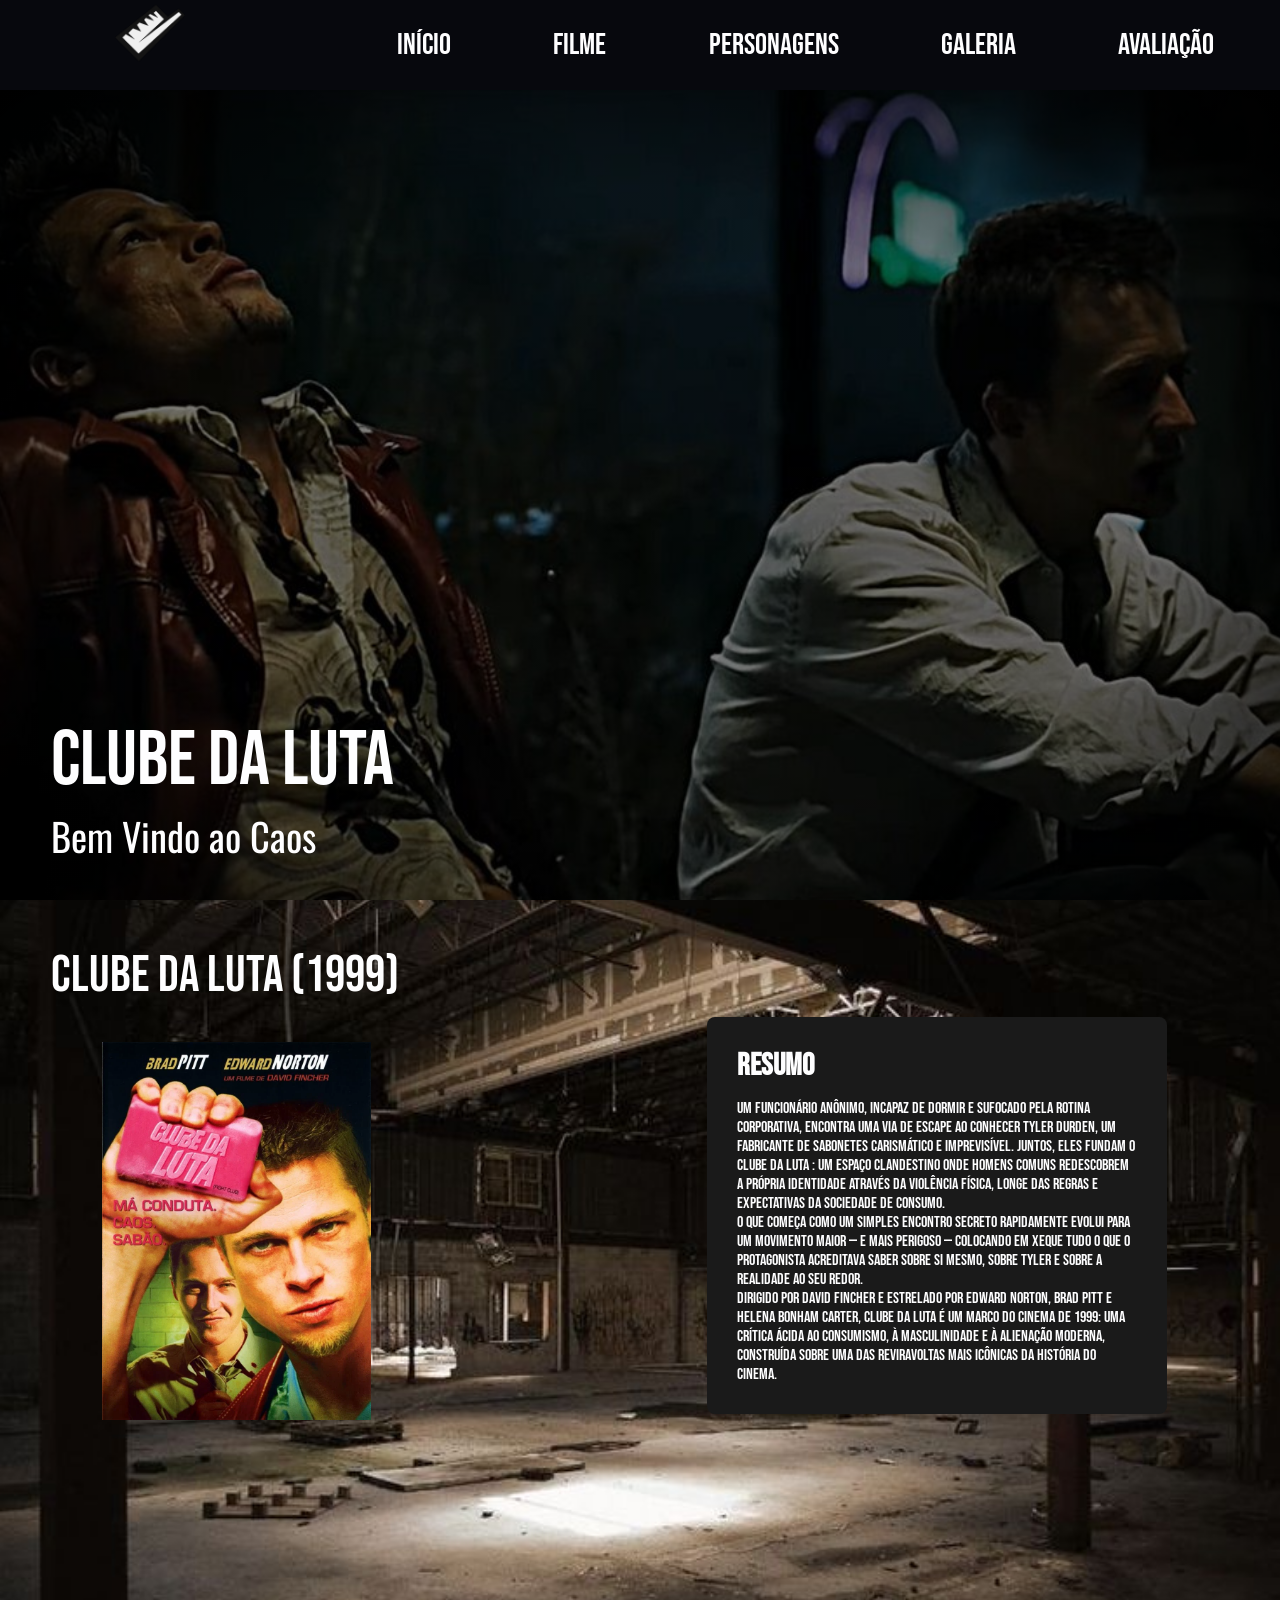
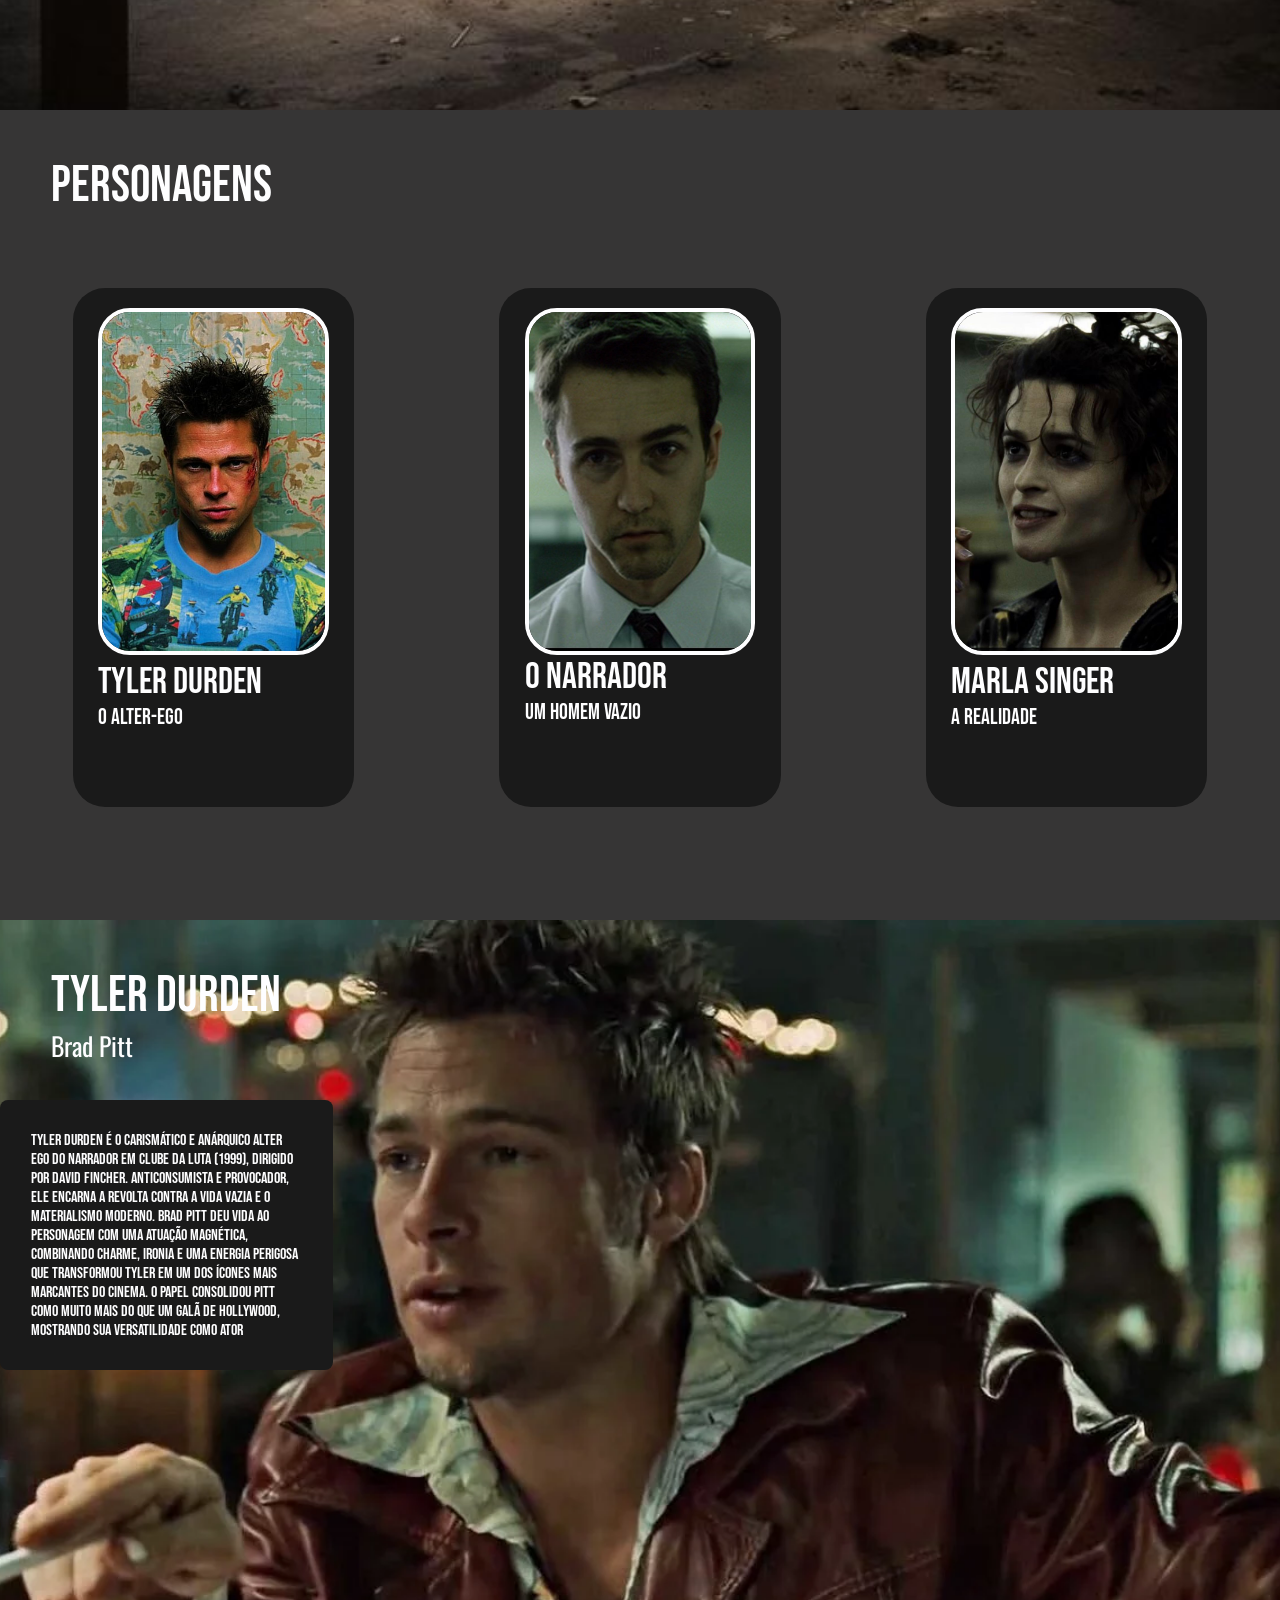
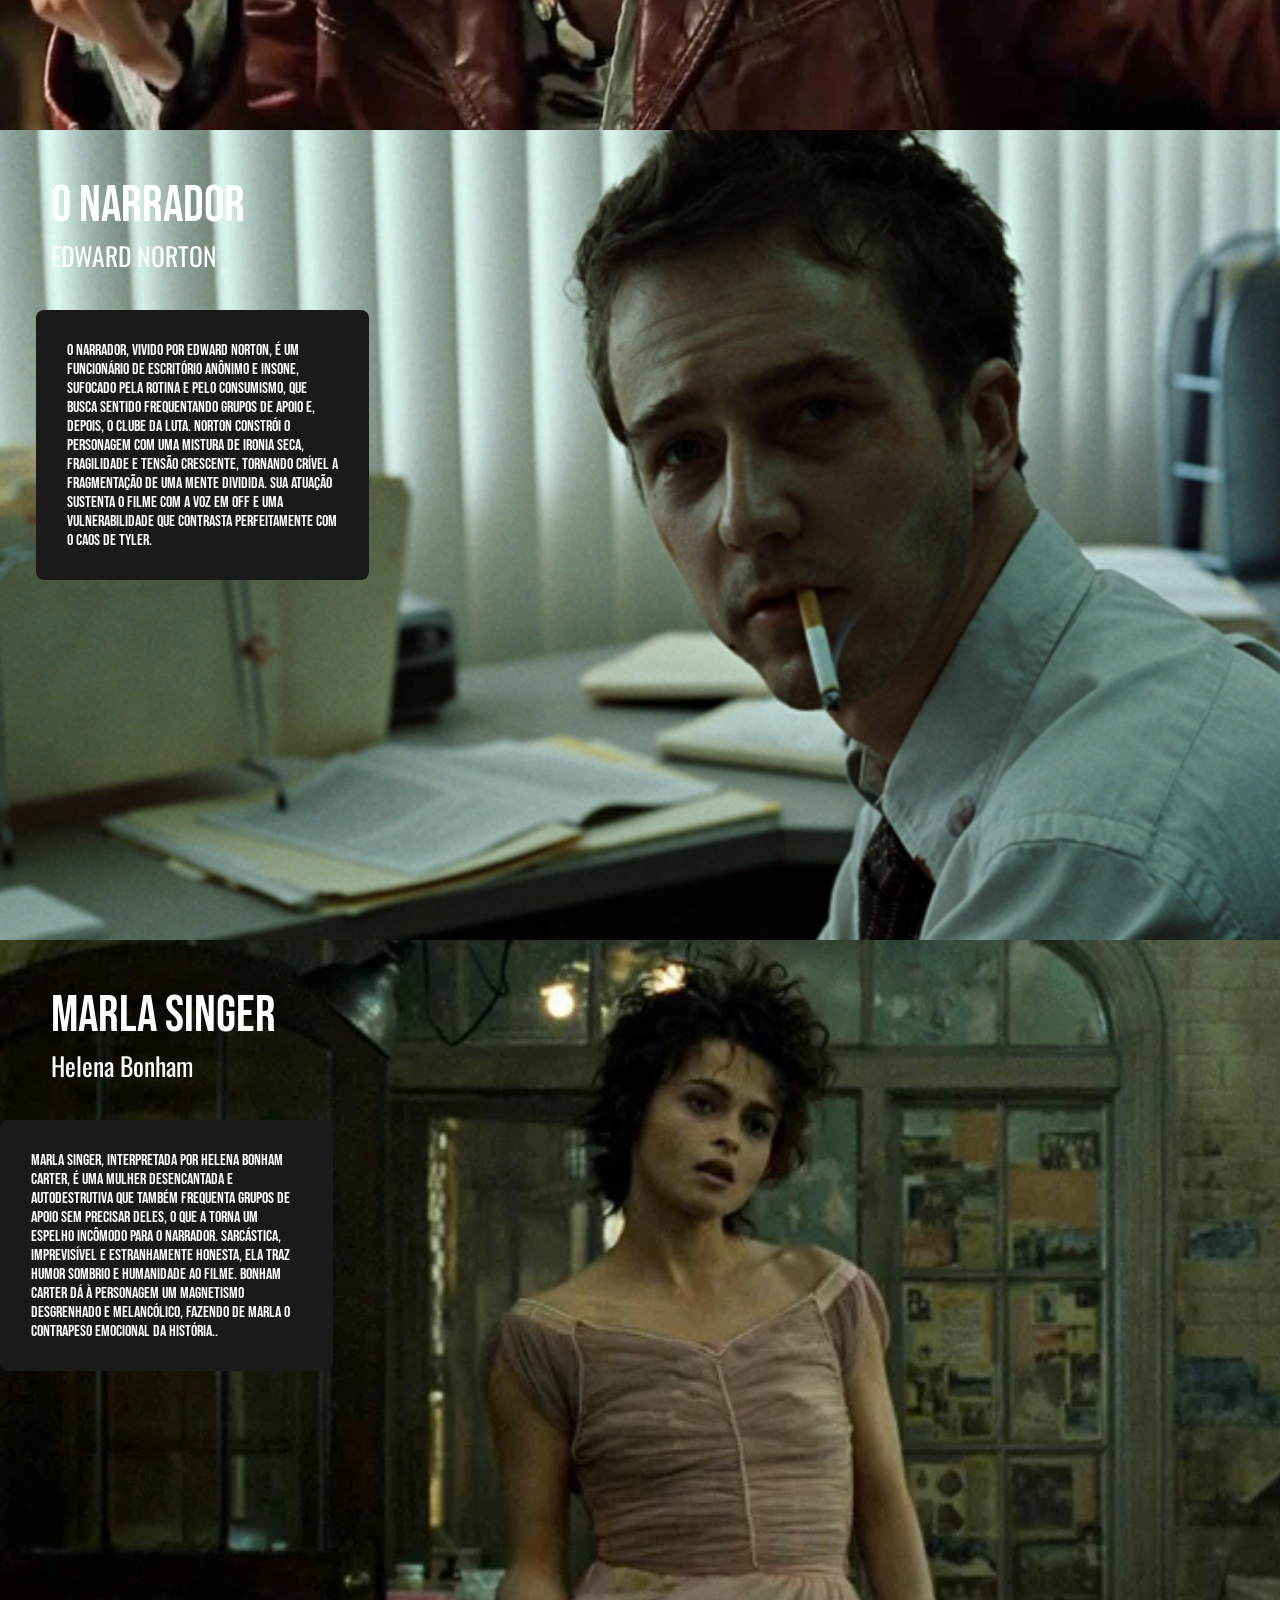
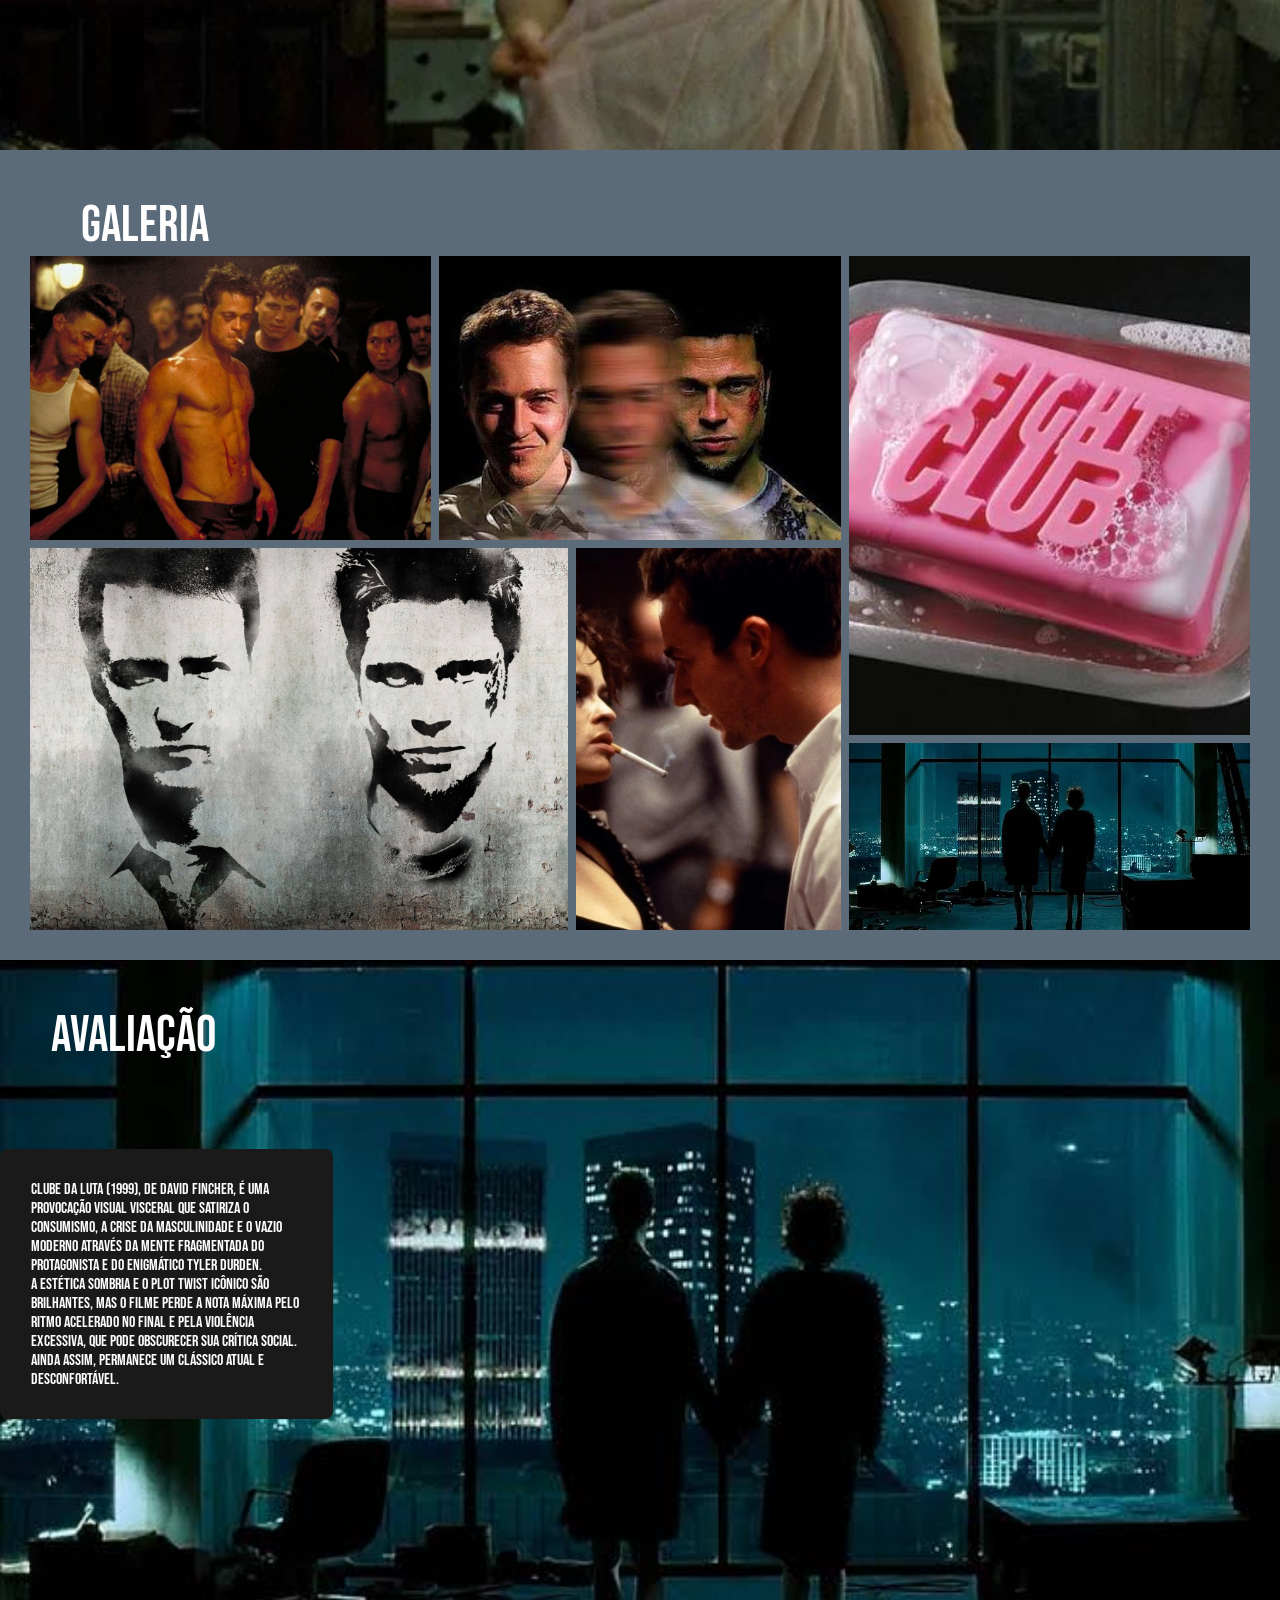
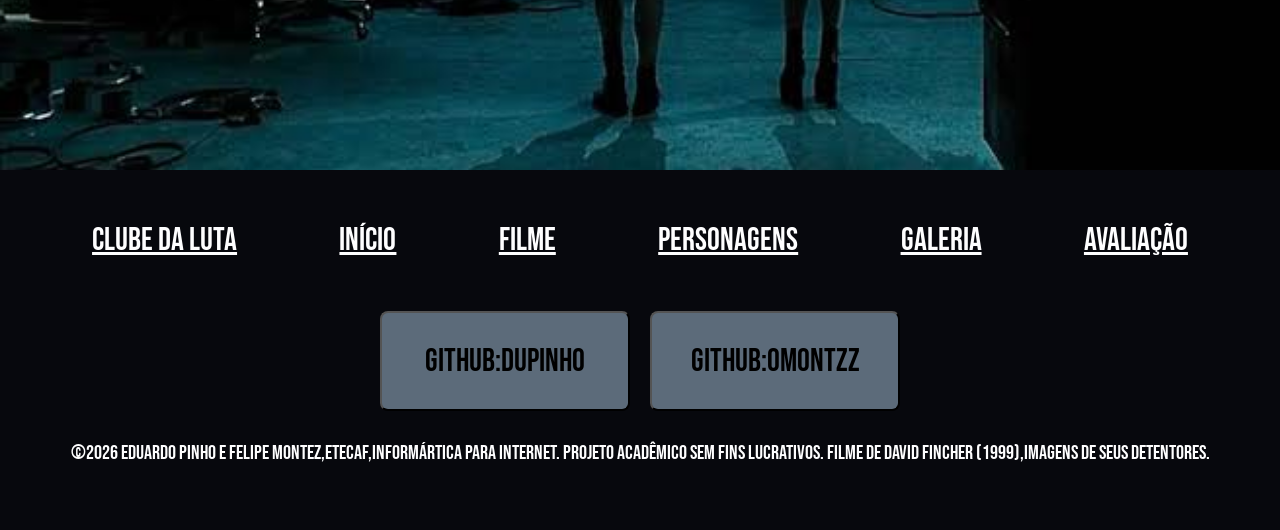
==== commit b6d86126: "links links para os perfis do github" ====
--- a/home.html
+++ b/home.html
@@ -165,8 +165,8 @@
                 <div class="navsBtn"><a href="#secAvaliacao">AVALIAÇÃO</a></div>
             </nav>
             <div id="github">
-                <button>GITHUB:DuPinho</button>
-                <button>GITHUB:OMontzz</button>
+                <button><a href="https://github.com/dupinho" target="_blank">GITHUB:DuPinho</a></button>
+                <button><a href="https://github.com/OMontzz" target="_blank">GITHUB:OMontzz</a></button>
             </div>
         </div>
             <p id="textoFooter"> 
--- a/style.css
+++ b/style.css
@@ -114,7 +114,9 @@
 #secHome{
     margin-top: 10vh;
 
-    background-image: url(./imgs/ftHome.jpg);
+    background:
+        radial-gradient(rgba(0, 0, 0, 0.50) 500px, black), 
+        url(./imgs/ftHome.jpg);
         background-size: cover;
         background-attachment: fixed;
         background-position: center 10vh;
@@ -396,6 +398,10 @@
         font-size: calc(var(--tamanhoFontePgSubtitulo) * 2);
     }
 
+    .infosBox{
+        
+    }
+
     #logo img{
         margin-top: 2vh;
         margin-left: 1vh;
@@ -424,13 +430,19 @@
         margin-bottom: 17.5vh;
     }
 
+
+    #secFilme{
+        display: flex;
+            flex-direction: column;
+    }
+
     #ftCapa{
         margin-top: -75vh;
         margin-left: 4vw;
     }
 
     #ftCapaImg{
-        width: 52.5vw;/** Teste de branch do Montez*/
+        width: 35vw;
     }
 
 }
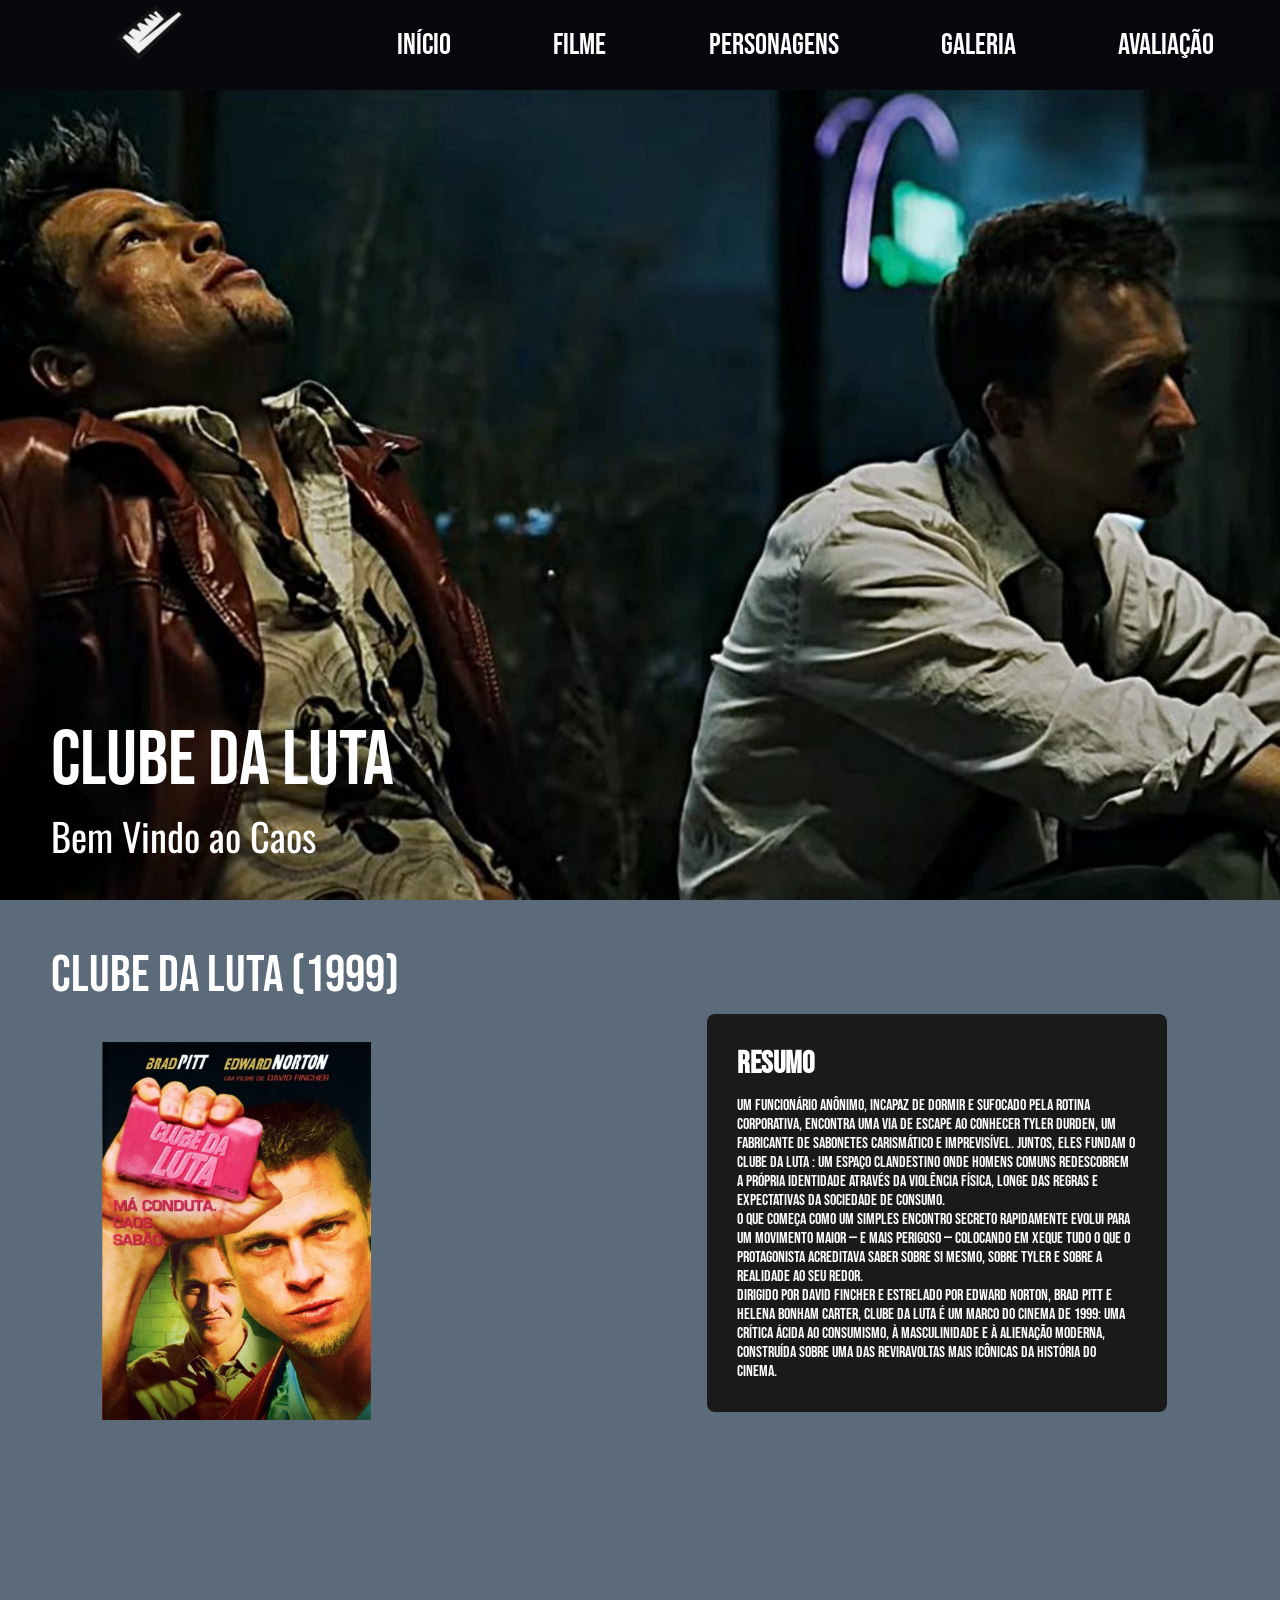
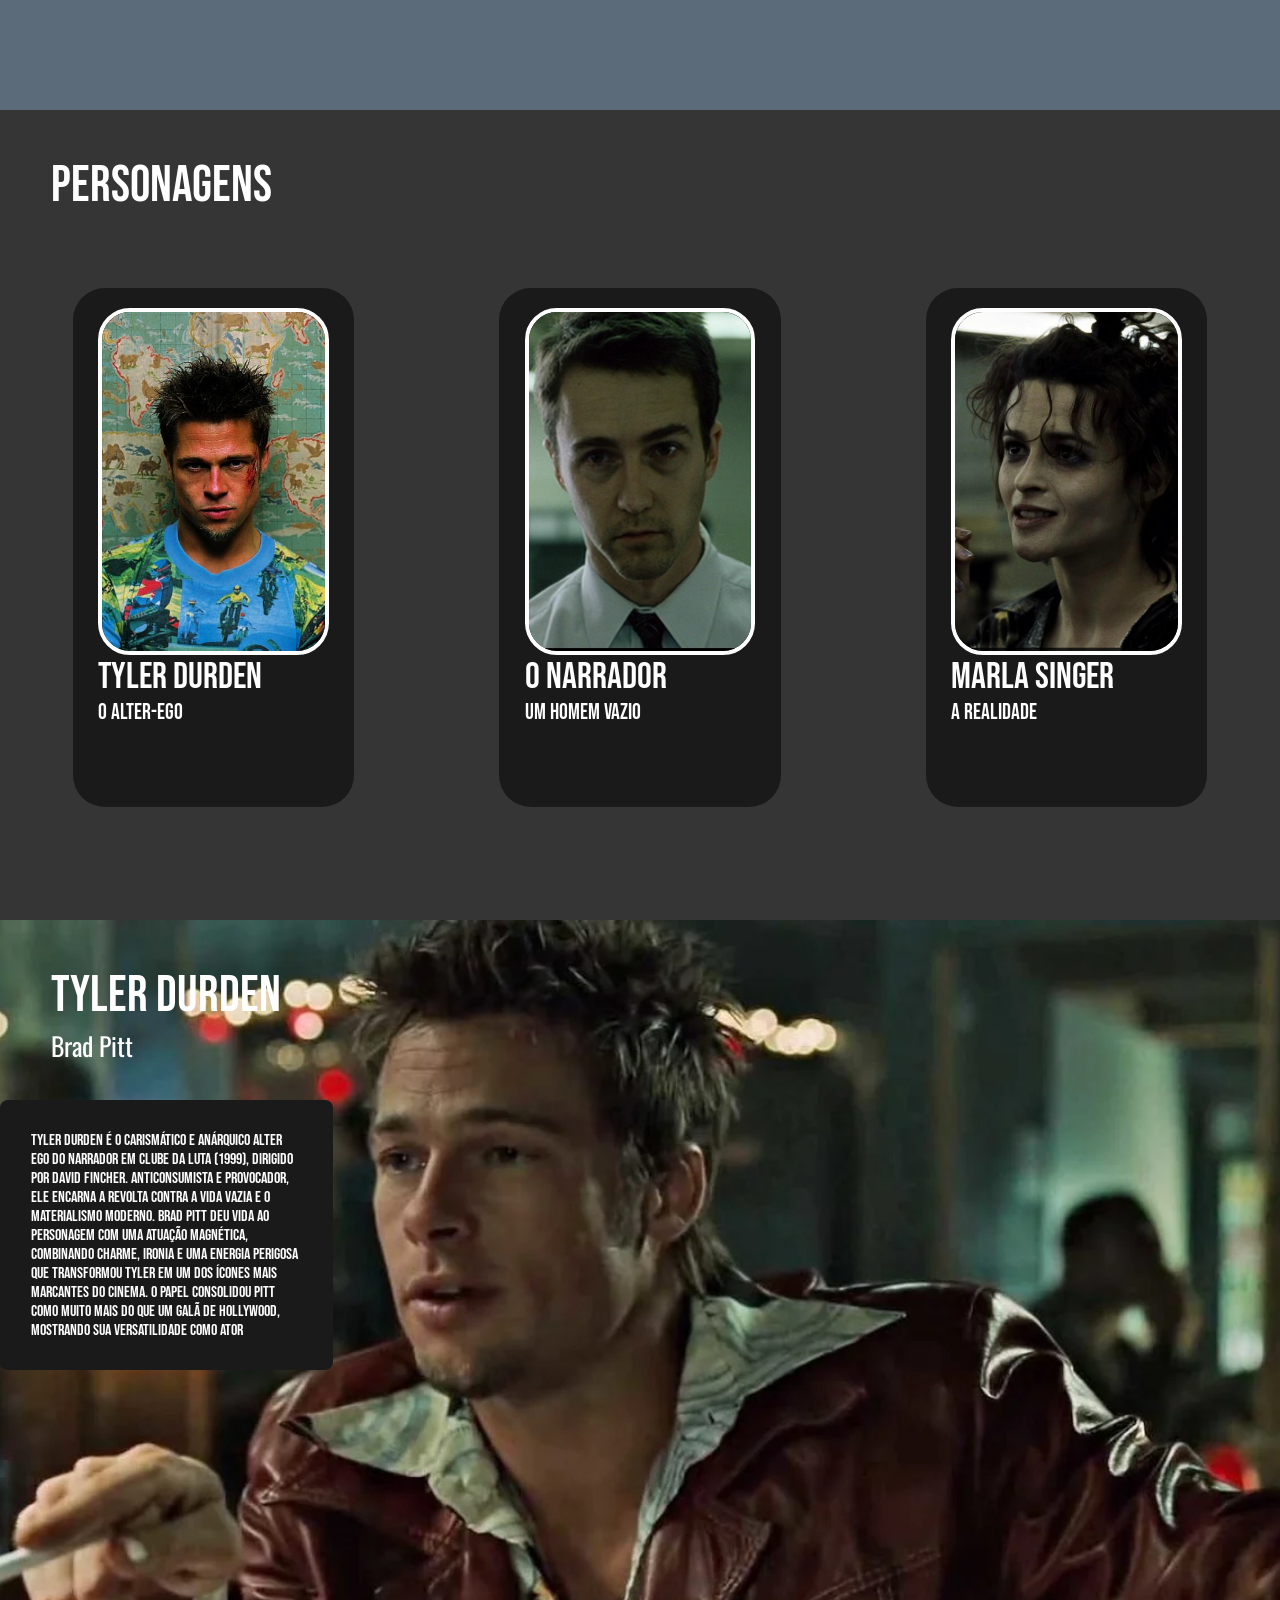
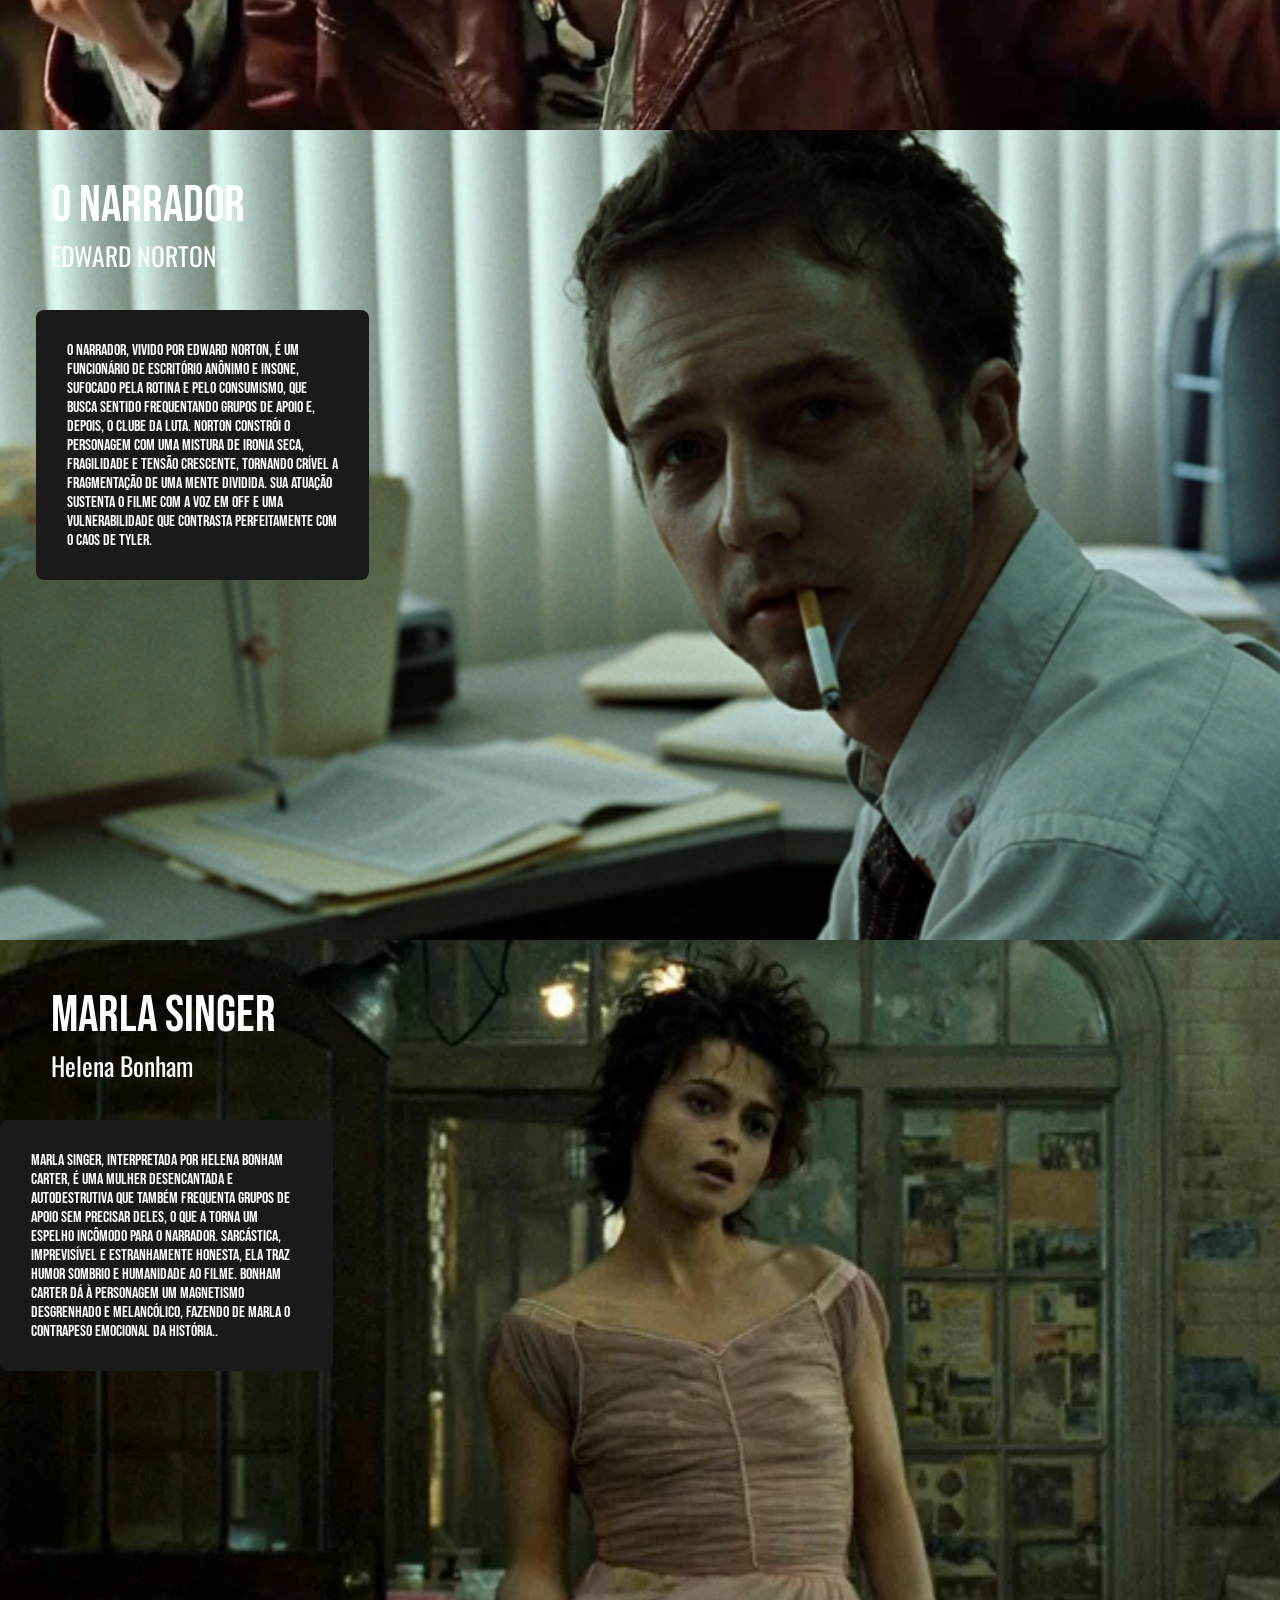
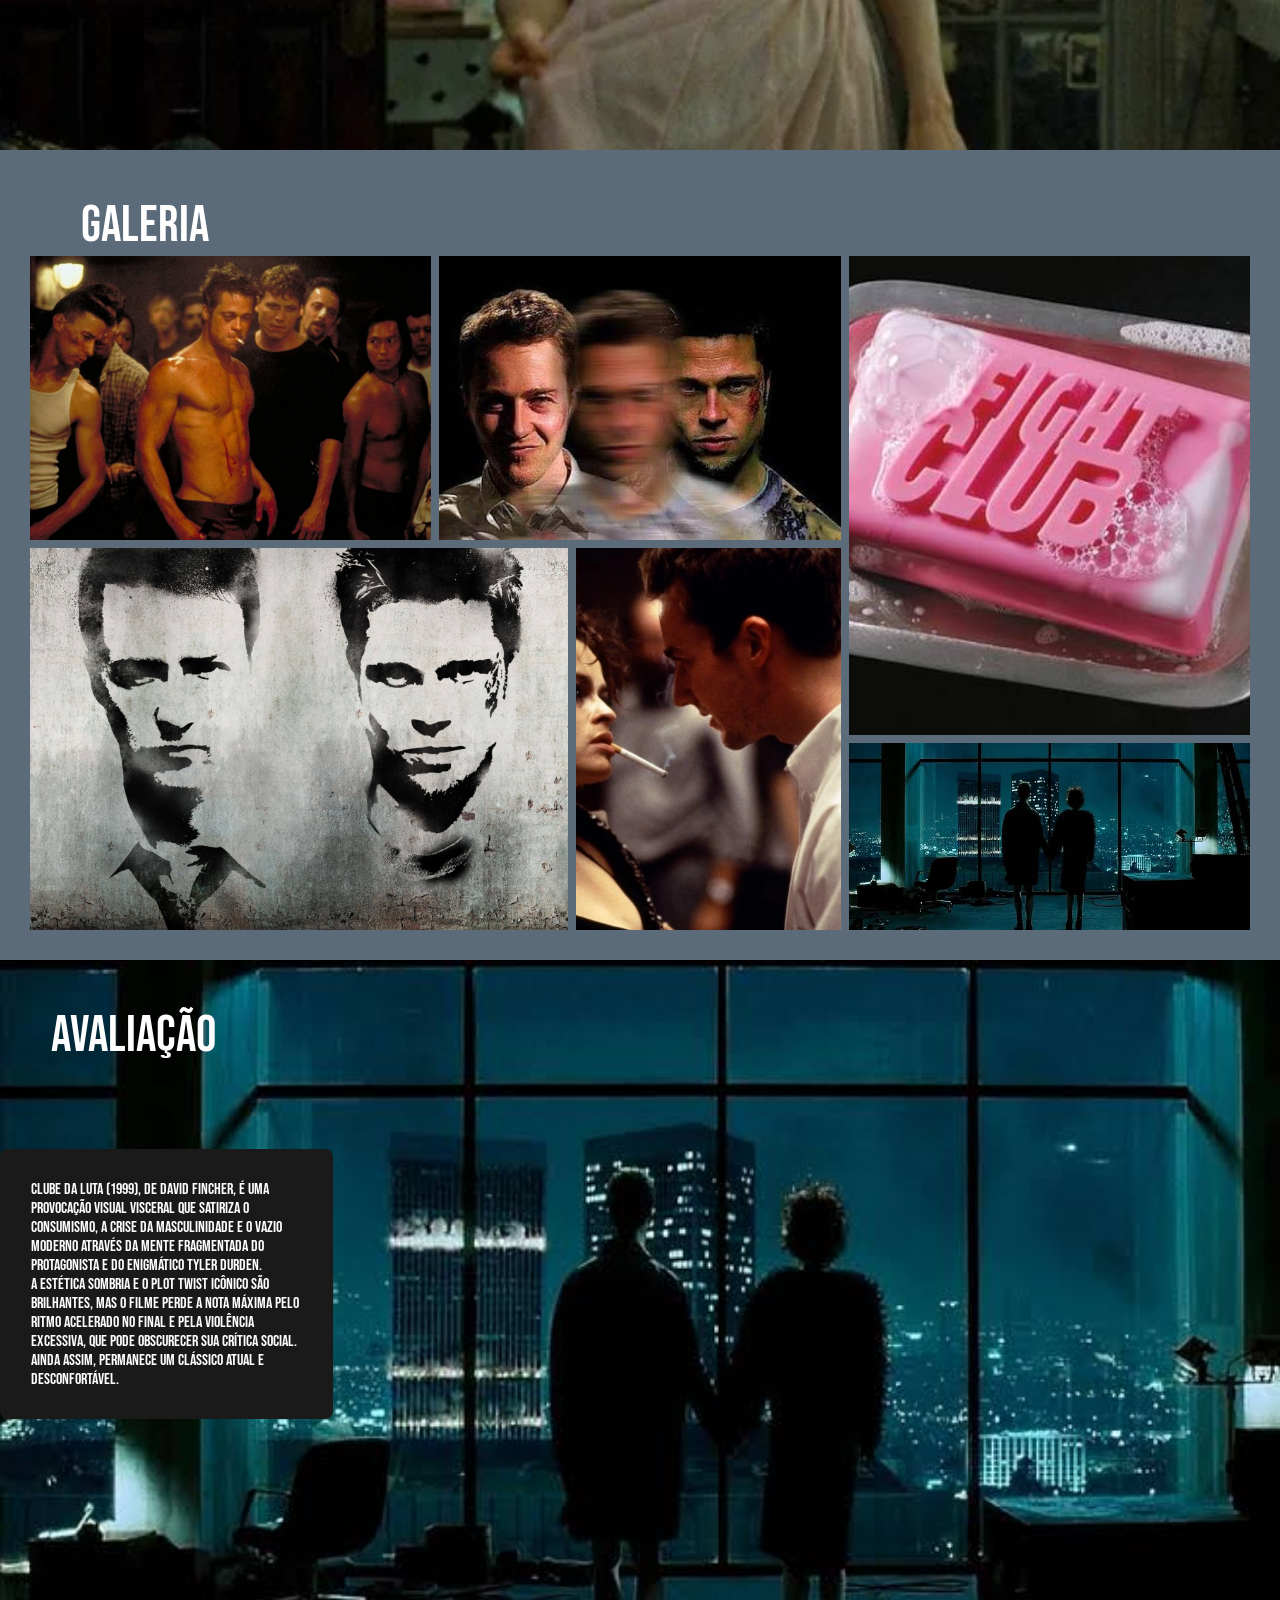
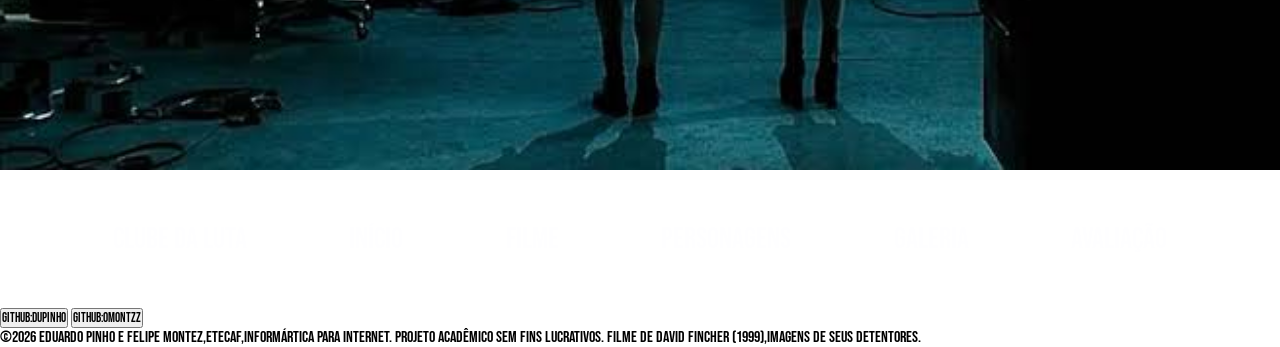
==== commit b6a1b326: "parte montez atualizada" ====
--- a/home.html
+++ b/home.html
@@ -1,4 +1,5 @@
-<!DOCTYPE html>
+
+<body><!DOCTYPE html>
 <html lang="pt-br">
 <head>
     <meta charset="UTF-8">
@@ -17,7 +18,6 @@
     <link rel="preconnect" href="https://fonts.gstatic.com" crossorigin>
     <link href="https://fonts.googleapis.com/css2?family=Bebas+Neue&family=Oswald:wght@200..700&display=swap" rel="stylesheet">
 </head>
-<body>
     <header>
         <nav>
             <div id="logo"> 
--- a/style.css
+++ b/style.css
@@ -114,9 +114,7 @@
 #secHome{
     margin-top: 10vh;
 
-    background:
-        radial-gradient(rgba(0, 0, 0, 0.50) 500px, black), 
-        url(./imgs/ftHome.jpg);
+    background-image: url(./imgs/ftHome.jpg);
         background-size: cover;
         background-attachment: fixed;
         background-position: center 10vh;
@@ -135,10 +133,7 @@
 }
 
 #secFilme{
-    background-image: url(./imgs/galpao.jfif);
-    background-size: cover;
-    background-repeat: no-repeat;
-    background-position: center;
+    background-color: var(--corbackgroundSecBase);
 }
 
 #ftCapa{
@@ -337,52 +332,6 @@
     width: 26vw;
 }
 
-footer{
-    width: 100%;
-    height: 40vh;
-    display: flex;
-    flex-direction: column;
-    align-items: center;
-    background-color:#07080D;
-    color: #FEFEFF;
-}
-
-#navFooter{
-    display: flex;
-}
-
-#navFooter div {
-    font-size: 2rem;
-    text-decoration: underline;
-}
-
-#github{
-    display: flex;
-    justify-content: center;
-    gap: 20px;
-    padding-bottom: 30px;
-}
-
-#github button{
-
-    height: 100px;
-    width: 250px;
-    border-radius: 8px;
-    text-align: center;
-    background-color: #5C6B7A;
-    font-size: 2rem;
-
-}
-
-#textoFooter{
-
-    font-size:20px;
-
-}
-
-
-
-
 @media (max-width: 768px){
     .navsBtn{
         font-size: 0.8rem;
@@ -398,10 +347,6 @@
         font-size: calc(var(--tamanhoFontePgSubtitulo) * 2);
     }
 
-    .infosBox{
-        
-    }
-
     #logo img{
         margin-top: 2vh;
         margin-left: 1vh;
@@ -430,19 +375,41 @@
         margin-bottom: 17.5vh;
     }
 
-
-    #secFilme{
-        display: flex;
-            flex-direction: column;
+    #infosFilme{
+        flex-direction: column;
+        justify-content: center;
+        align-items: center;
+    }
+
+    #infosFilme h3{
+        font-size: 1.2rem;
+        font-weight: normal;
+    }
+
+    #infosFilme p{
+        font-size: 0.6rem;
+        font-weight: normal;
+
+        margin-right: 0;
+        margin-bottom: 4vh;
     }
 
     #ftCapa{
-        margin-top: -75vh;
-        margin-left: 4vw;
+        margin-top: 4vh;
+        margin-bottom: 4vh;
     }
 
     #ftCapaImg{
-        width: 35vw;
+        width: 52.5vw;
+    }
+
+    #infosFilme .infosBox{
+        width: 90vw;
+        margin-right: -5vw;
+    }
+
+    #infosFilme .infosBox h3,p{
+        text-align: center;
     }
 
 }
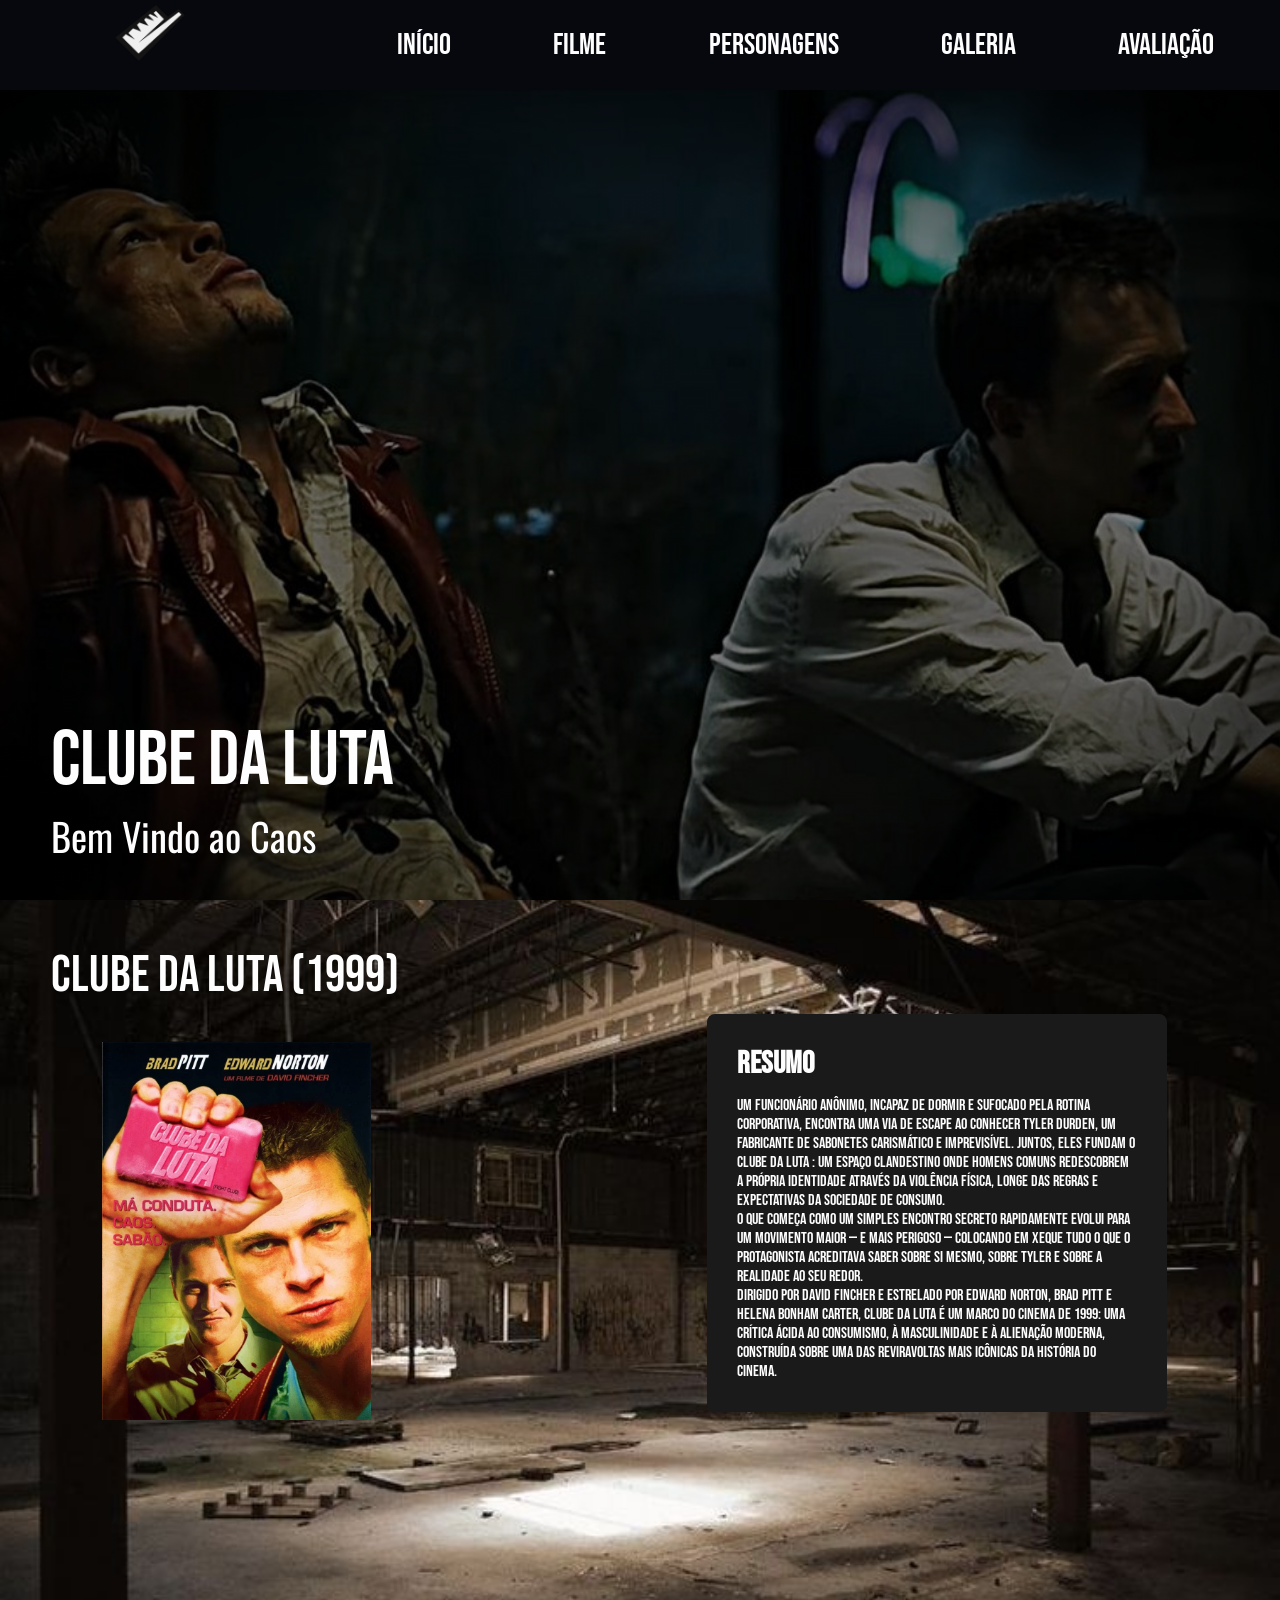
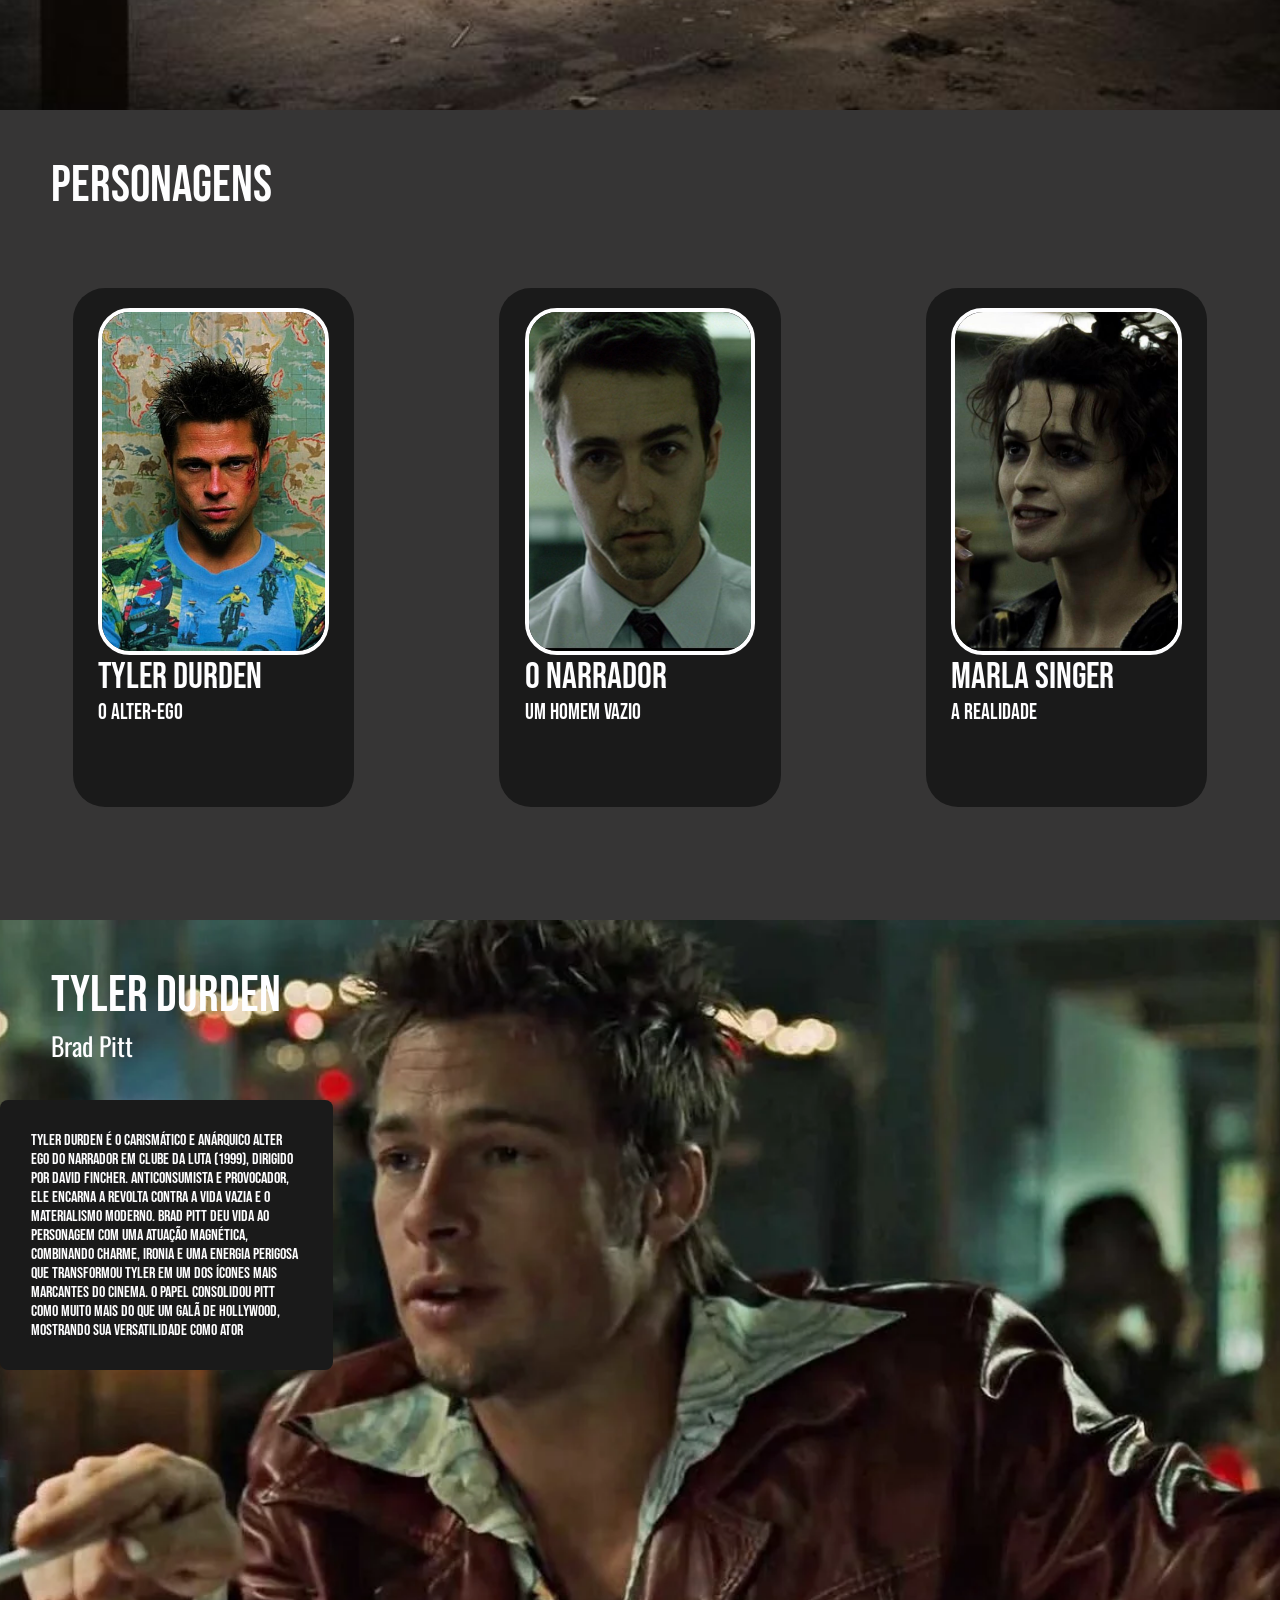
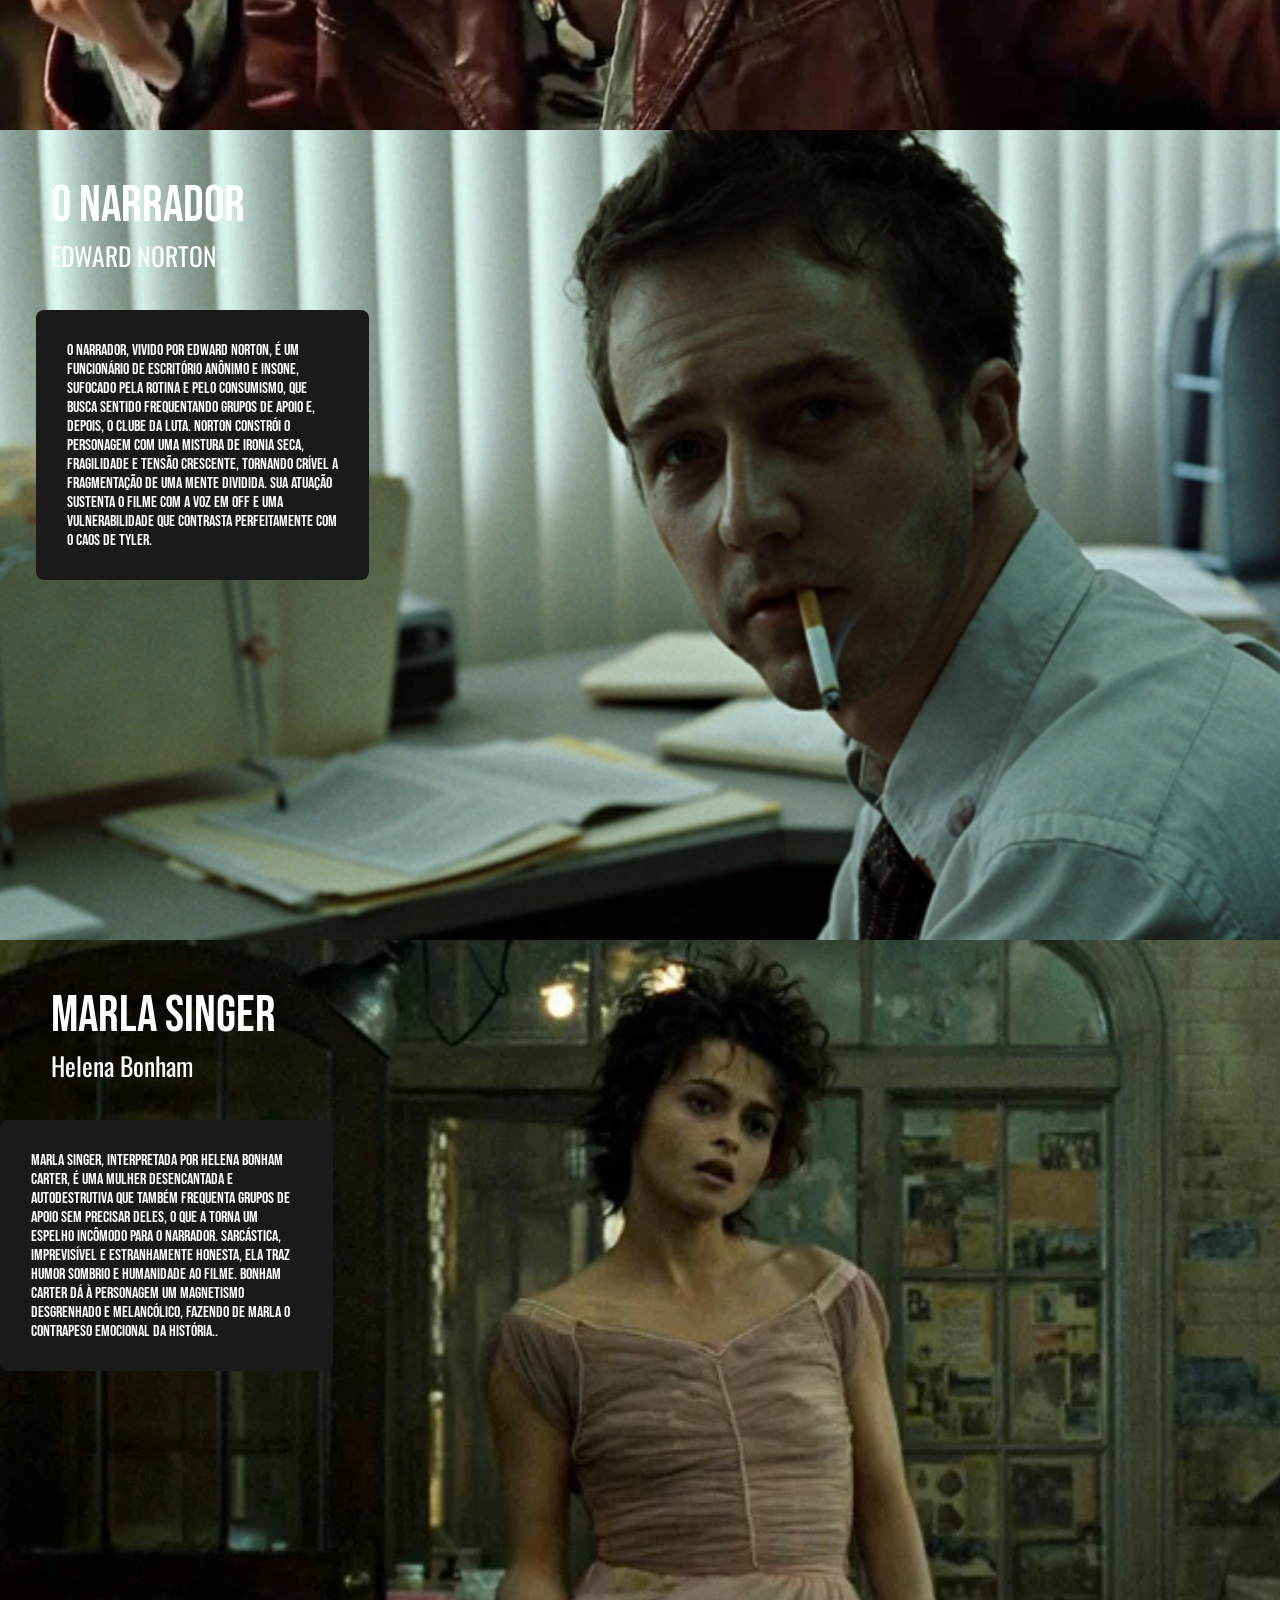
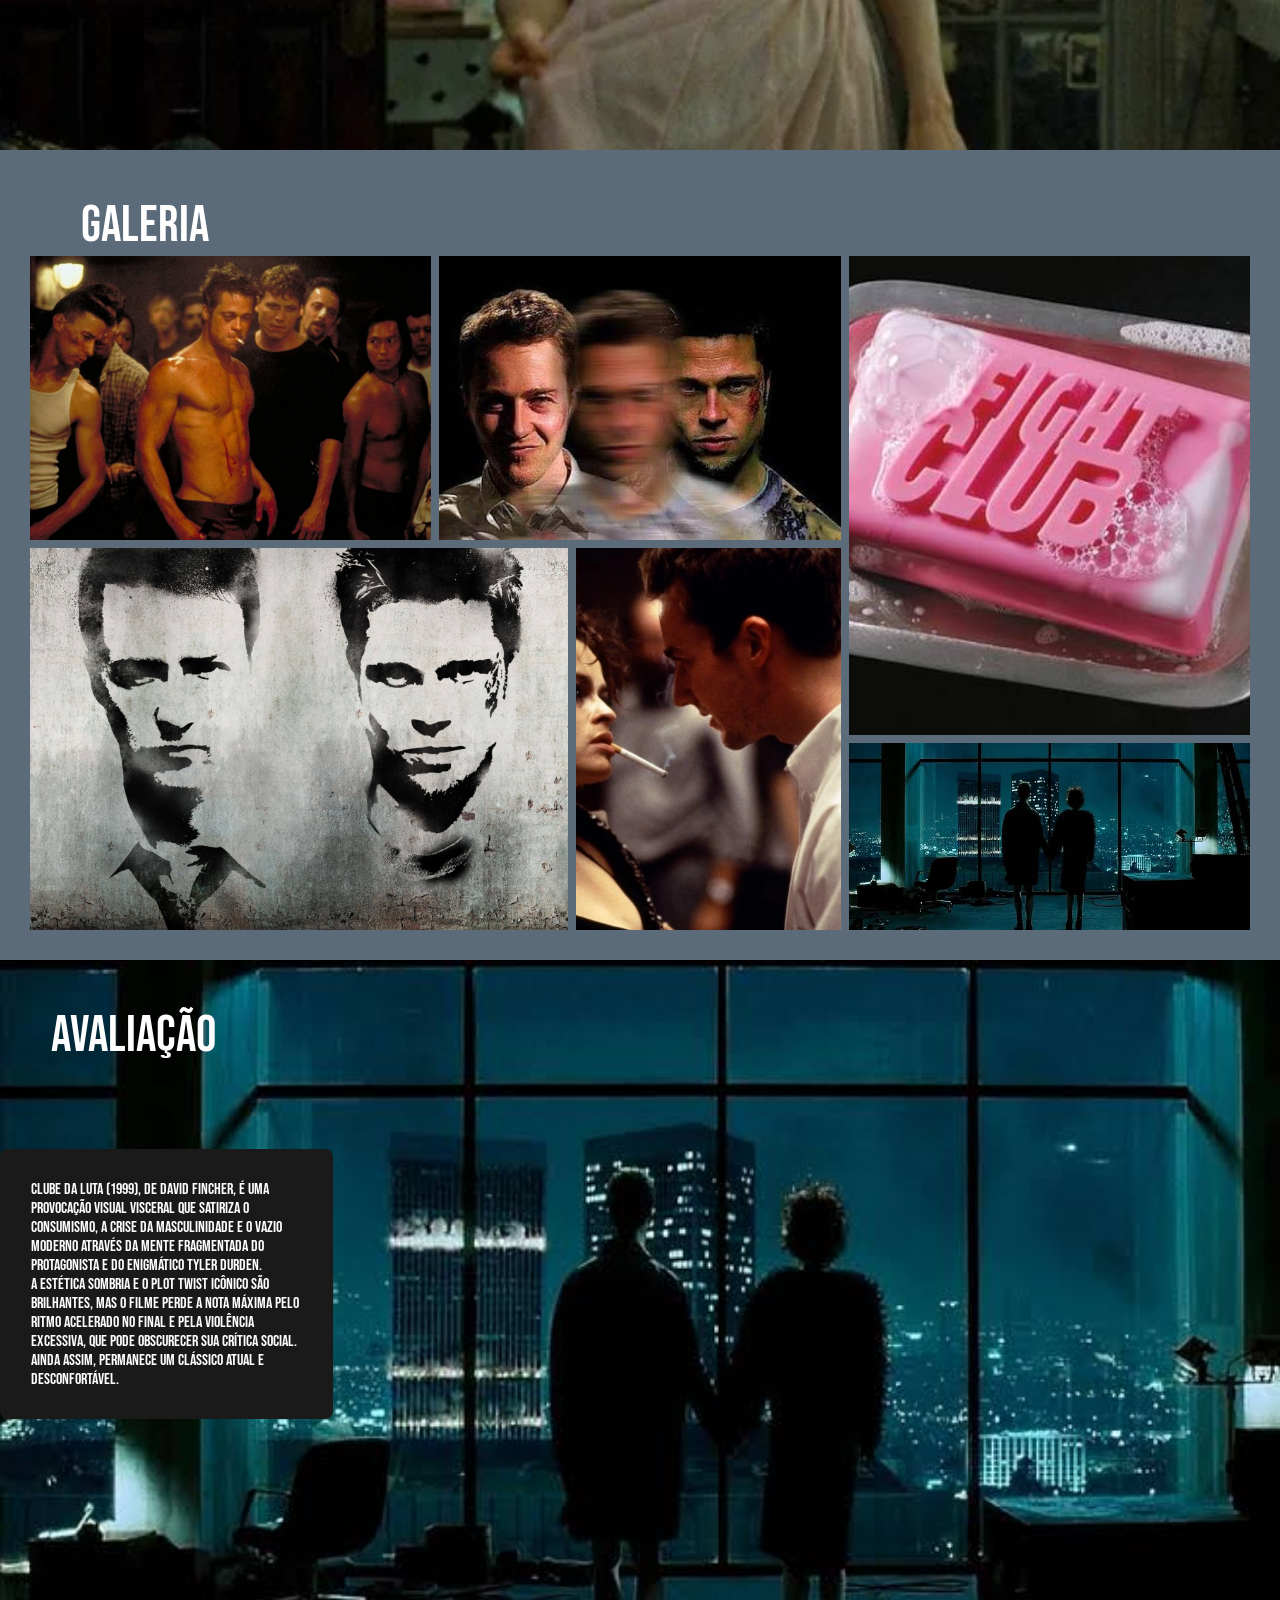
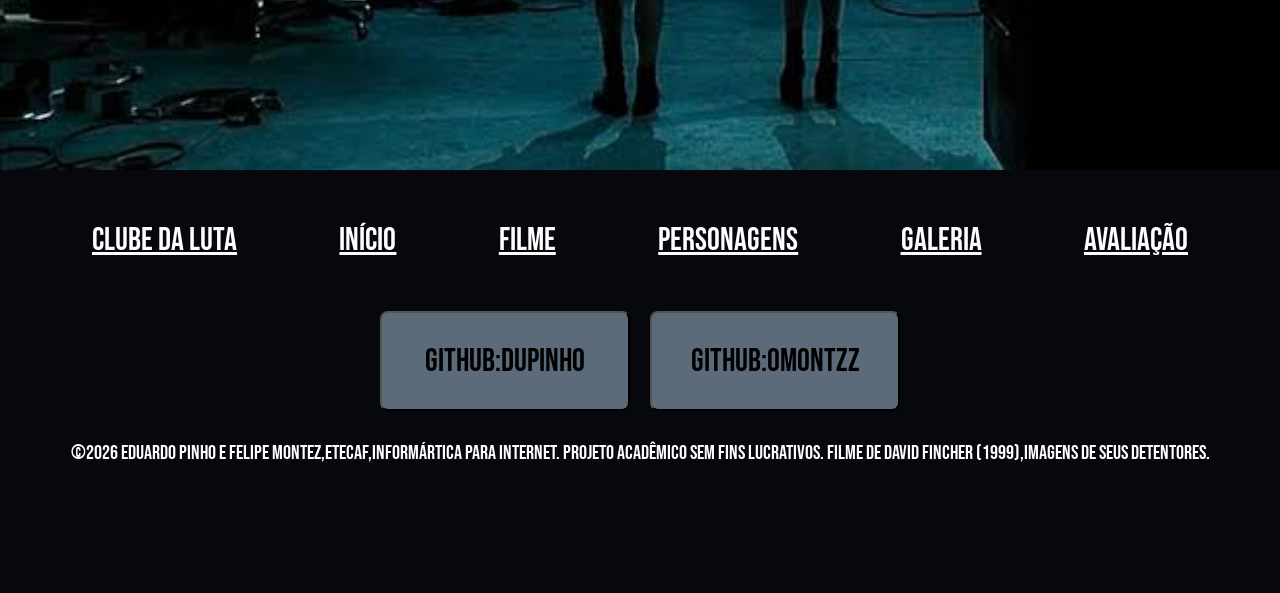
==== commit 9517d041: "Normalização da escrita do código Não fiz nenhuma mudança do que já estava, apenas troquei de ordem " ====
--- a/home.html
+++ b/home.html
@@ -155,6 +155,7 @@
             </div>
         </div>
     </section>
+    
     <footer>
             <nav id="navFooter">
                 <div class="navsBtn">Clube da luta</div>
--- a/style.css
+++ b/style.css
@@ -114,7 +114,9 @@
 #secHome{
     margin-top: 10vh;
 
-    background-image: url(./imgs/ftHome.jpg);
+    background:
+        radial-gradient(rgba(0, 0, 0, 0.50) 500px, black), 
+        url(./imgs/ftHome.jpg);
         background-size: cover;
         background-attachment: fixed;
         background-position: center 10vh;
@@ -133,7 +135,10 @@
 }
 
 #secFilme{
-    background-color: var(--corbackgroundSecBase);
+    background-image: url(./imgs/galpao.jfif);
+    background-size: cover;
+    background-repeat: no-repeat;
+    background-position: center;
 }
 
 #ftCapa{
@@ -332,6 +337,52 @@
     width: 26vw;
 }
 
+footer{
+    width: 100%;
+    height: 47vh;
+    display: flex;
+    flex-direction: column;
+    align-items: center;
+    background-color:#07080D;
+    color: #FEFEFF;
+}
+
+#navFooter{
+    display: flex;
+}
+
+#navFooter div {
+    font-size: 2rem;
+    text-decoration: underline;
+}
+
+#github{
+    display: flex;
+    justify-content: center;
+    gap: 20px;
+    padding-bottom: 30px;
+}
+
+#github button{
+
+    height: 100px;
+    width: 250px;
+    border-radius: 8px;
+    text-align: center;
+    background-color: #5C6B7A;
+    font-size: 2rem;
+
+}
+
+#textoFooter{
+
+    font-size:20px;
+
+}
+
+
+
+
 @media (max-width: 768px){
     .navsBtn{
         font-size: 0.8rem;
@@ -347,6 +398,10 @@
         font-size: calc(var(--tamanhoFontePgSubtitulo) * 2);
     }
 
+    .infosBox{
+        
+    }
+
     #logo img{
         margin-top: 2vh;
         margin-left: 1vh;
@@ -375,41 +430,19 @@
         margin-bottom: 17.5vh;
     }
 
-    #infosFilme{
-        flex-direction: column;
-        justify-content: center;
-        align-items: center;
-    }
-
-    #infosFilme h3{
-        font-size: 1.2rem;
-        font-weight: normal;
-    }
-
-    #infosFilme p{
-        font-size: 0.6rem;
-        font-weight: normal;
-
-        margin-right: 0;
-        margin-bottom: 4vh;
+
+    #secFilme{
+        display: flex;
+            flex-direction: column;
     }
 
     #ftCapa{
-        margin-top: 4vh;
-        margin-bottom: 4vh;
+        margin-top: -75vh;
+        margin-left: 4vw;
     }
 
     #ftCapaImg{
-        width: 52.5vw;
-    }
-
-    #infosFilme .infosBox{
-        width: 90vw;
-        margin-right: -5vw;
-    }
-
-    #infosFilme .infosBox h3,p{
-        text-align: center;
+        width: 35vw;
     }
 
 }
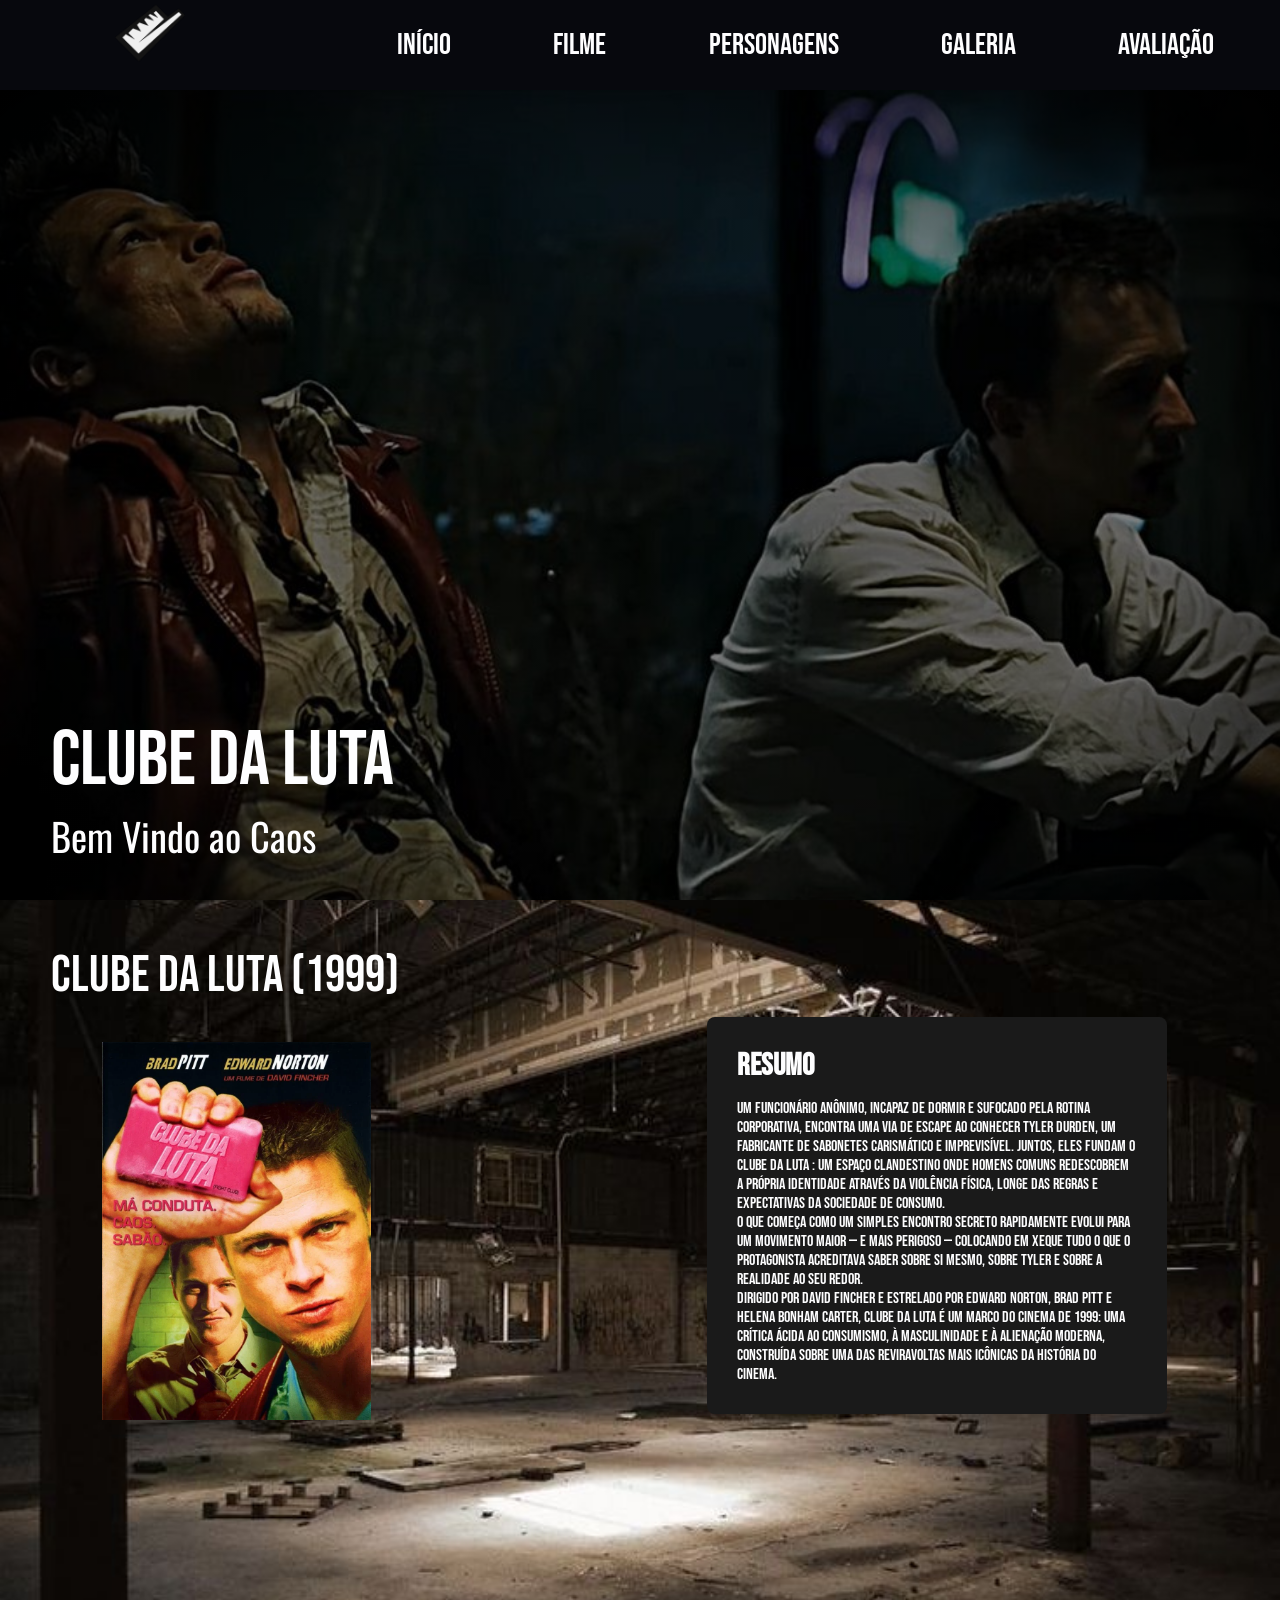
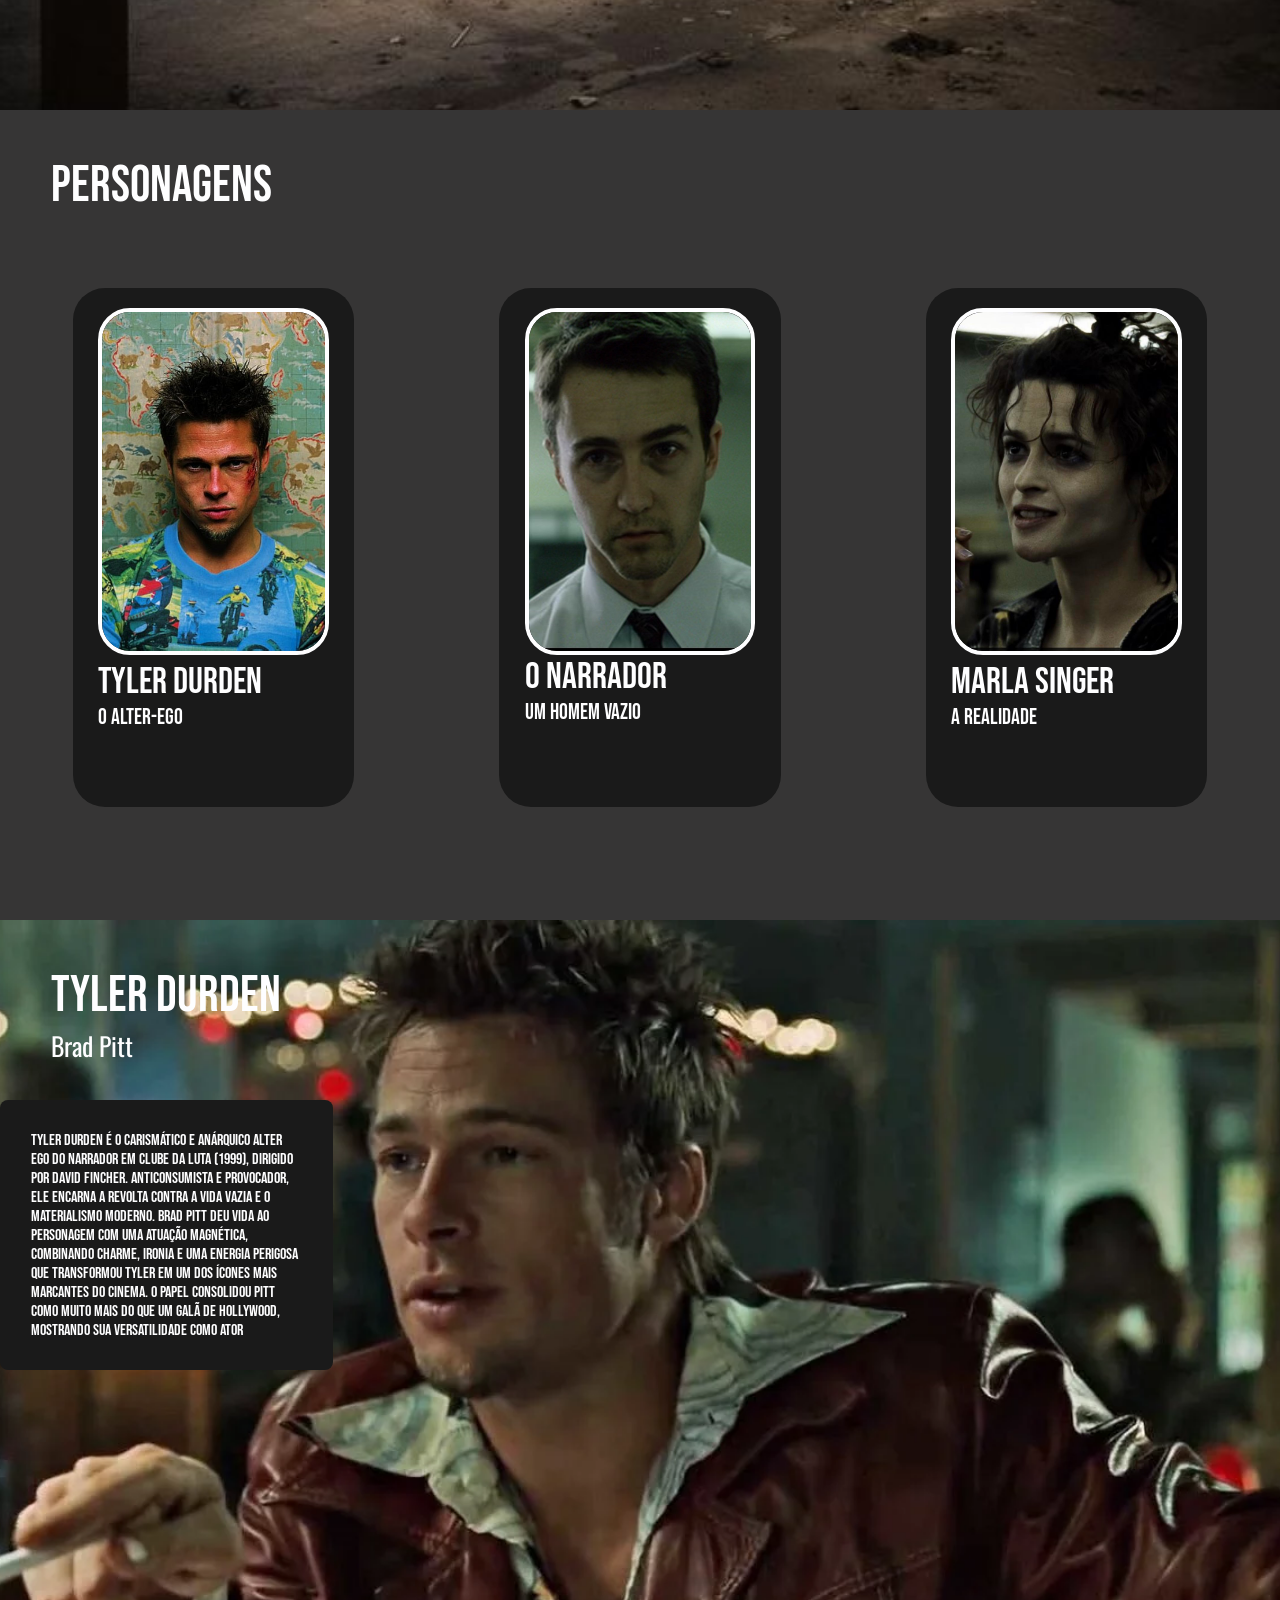
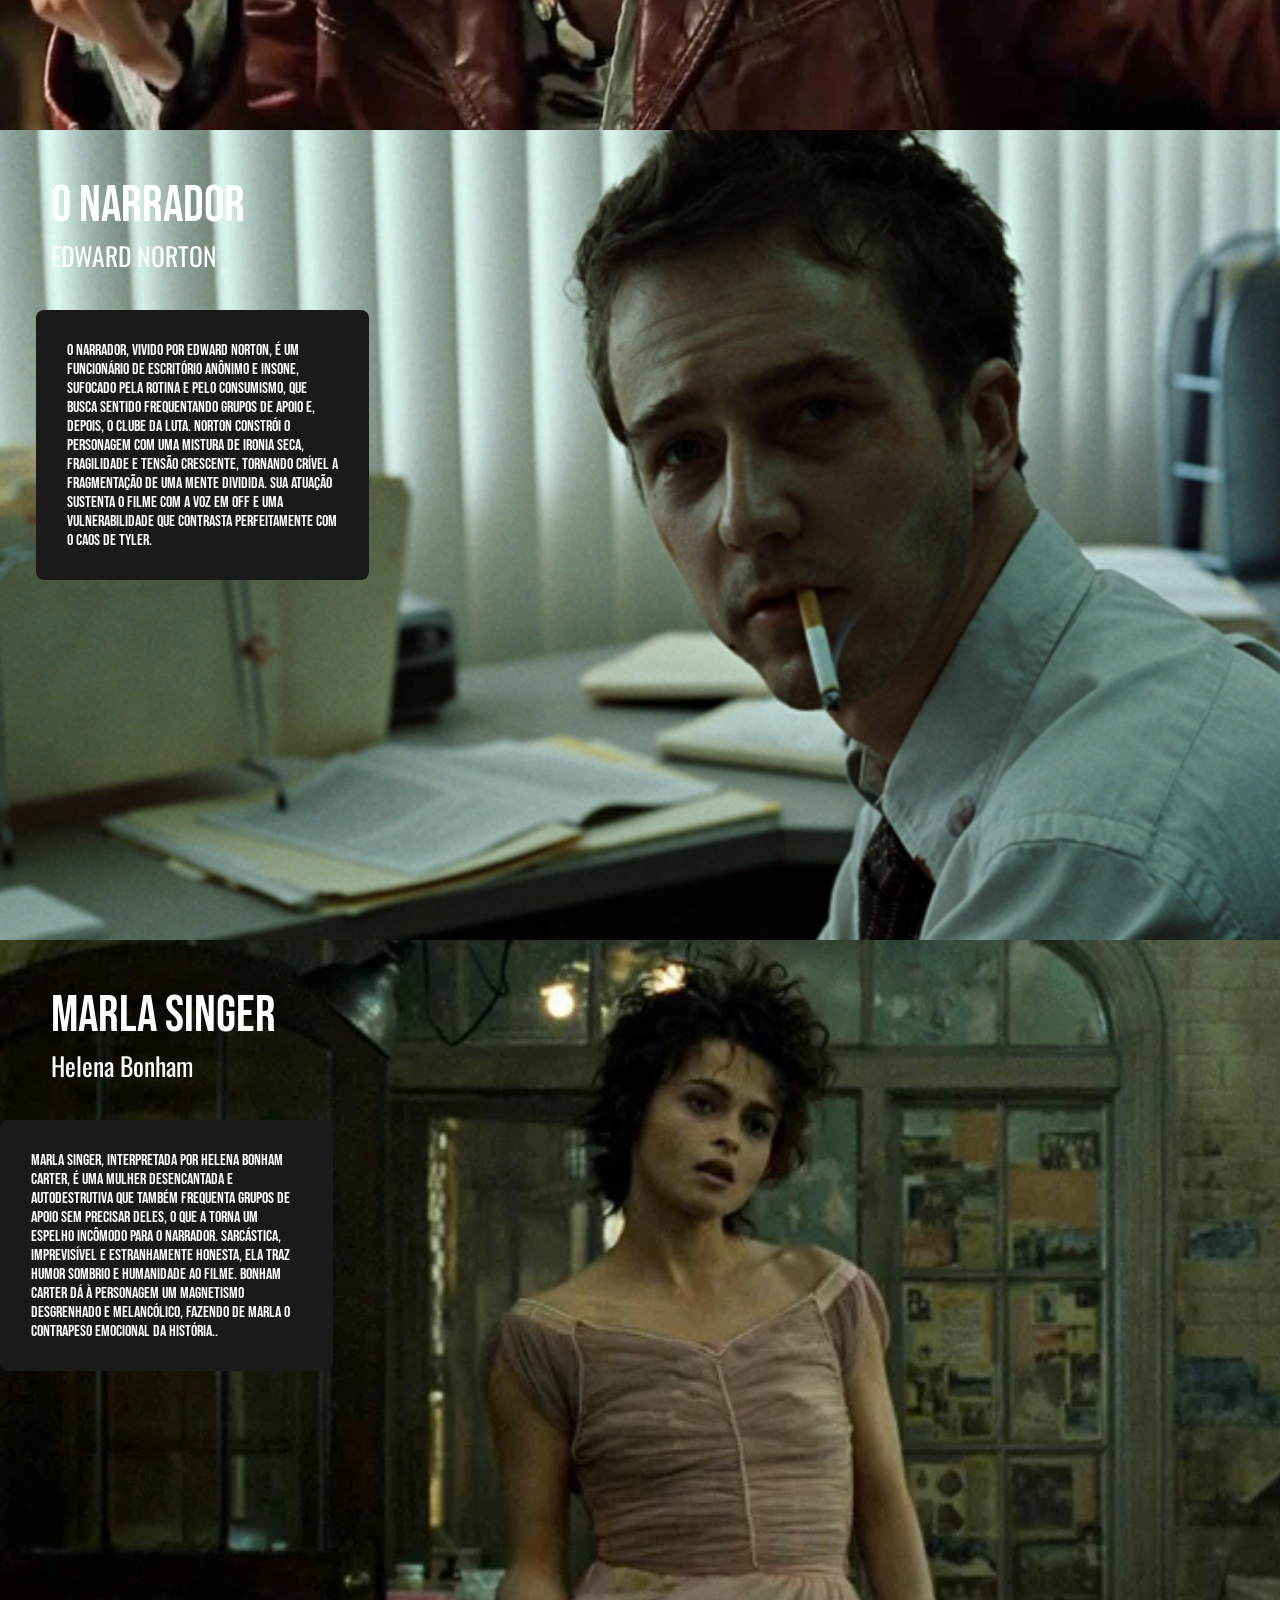
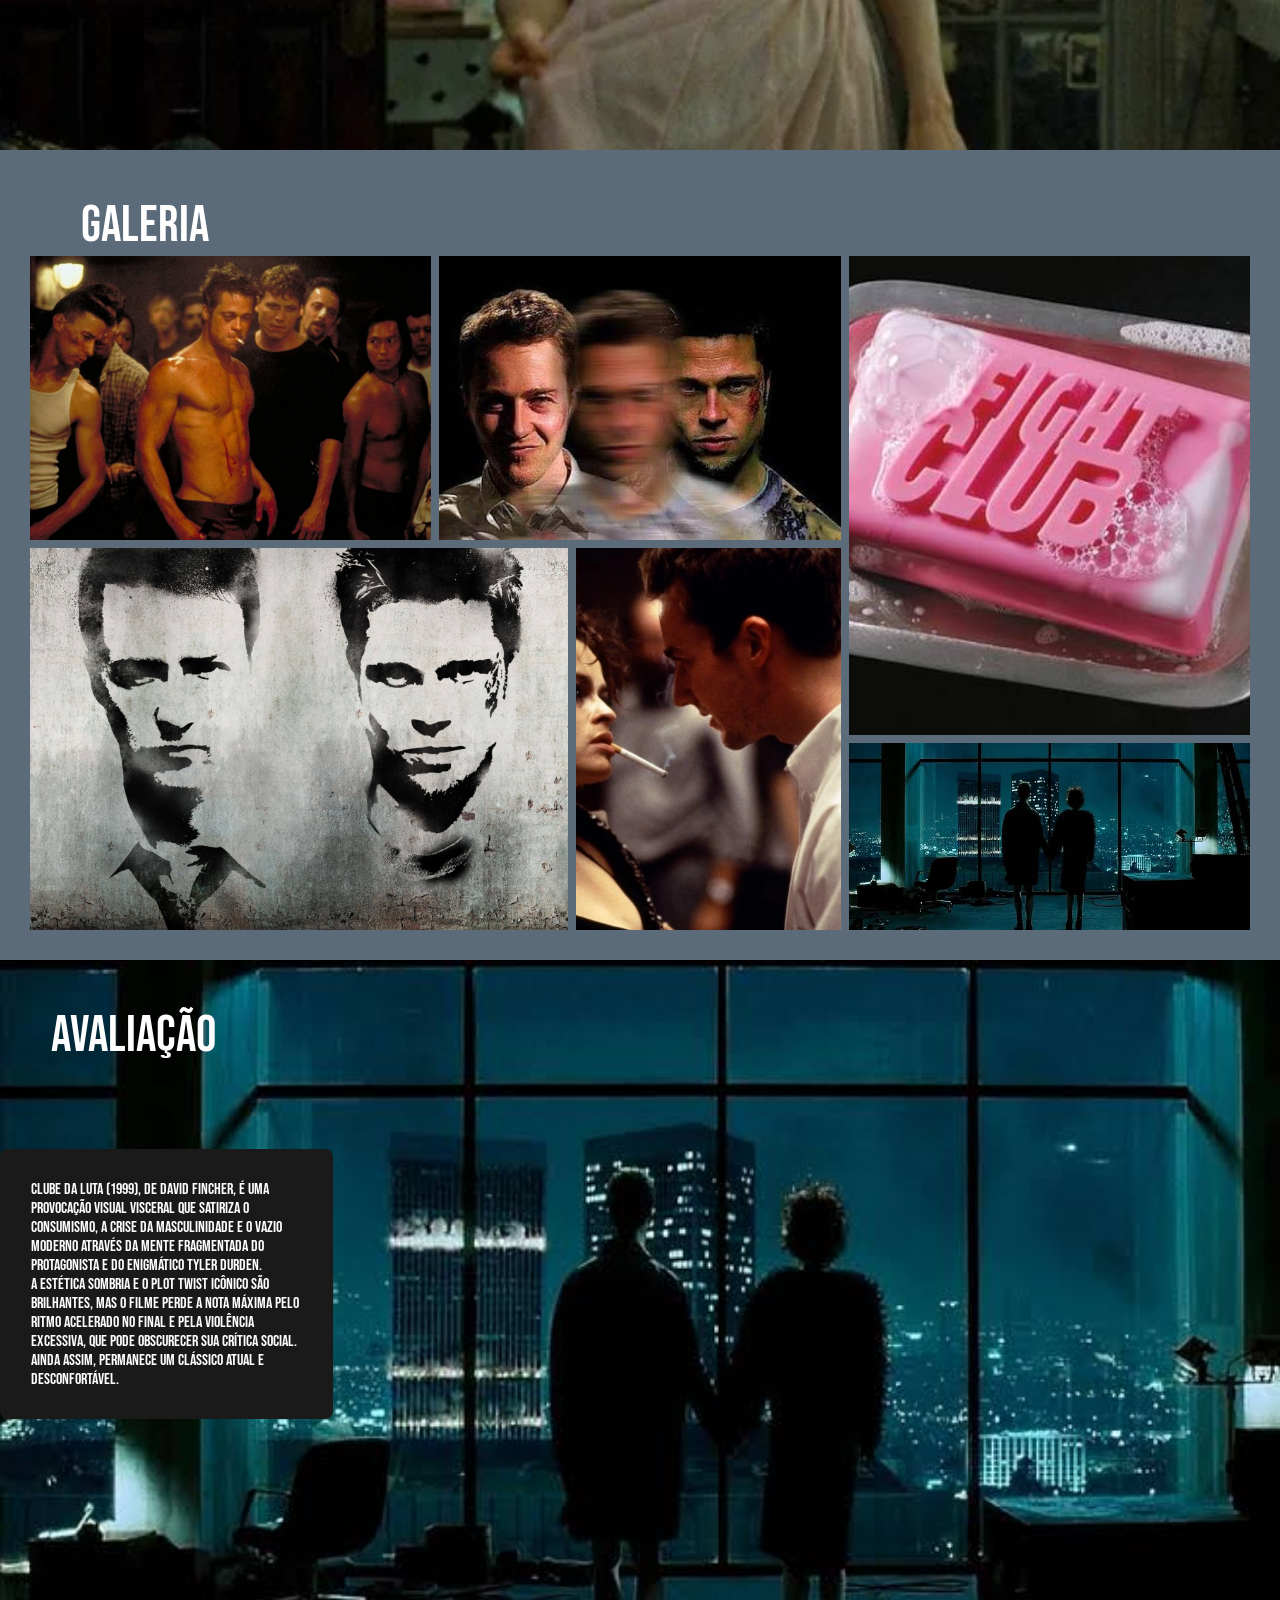
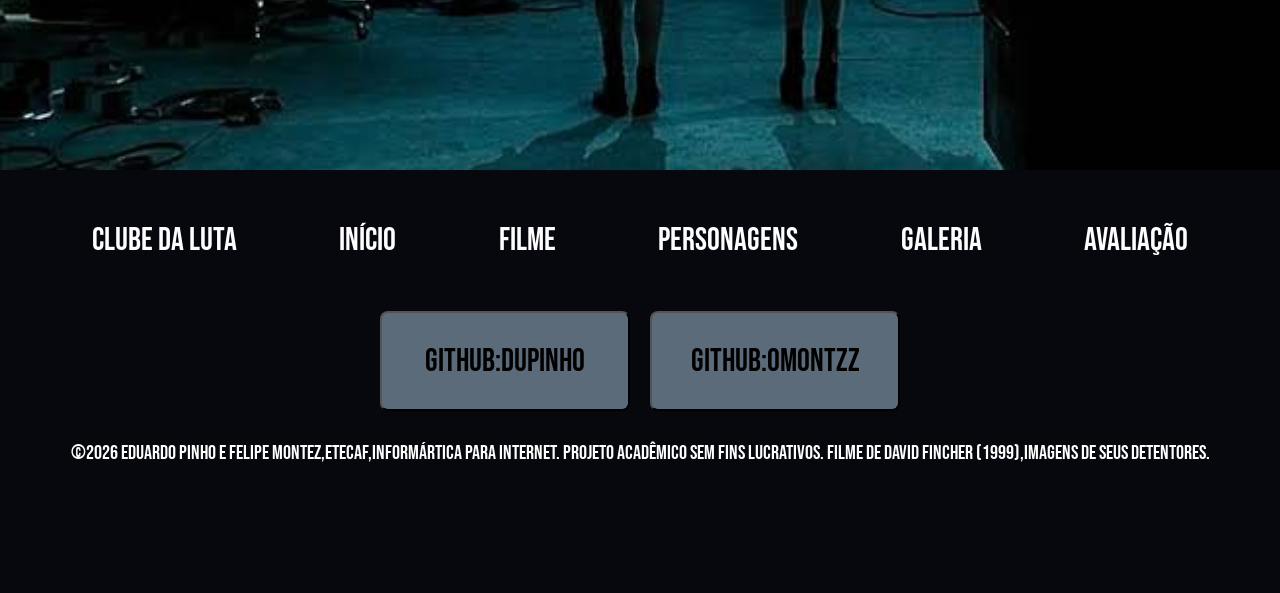
==== commit a53415aa: "Mais Normalização e finalização do dektop normalizei mais algumas linhas q não tinha percebido no co" ====
--- a/home.html
+++ b/home.html
@@ -1,5 +1,4 @@
-
-<body><!DOCTYPE html>
+<!DOCTYPE html>
 <html lang="pt-br">
 <head>
     <meta charset="UTF-8">
@@ -18,6 +17,8 @@
     <link rel="preconnect" href="https://fonts.gstatic.com" crossorigin>
     <link href="https://fonts.googleapis.com/css2?family=Bebas+Neue&family=Oswald:wght@200..700&display=swap" rel="stylesheet">
 </head>
+
+<body>
     <header>
         <nav>
             <div id="logo"> 
@@ -43,7 +44,7 @@
         <div id="infosFilme">
             <figure id="ftCapa">
                 <img src="./imgs/ftCapa.jpg" alt="Capa do filme Clube da Luta (1999)" id="ftCapaImg">
-            </figure> <!--* FOTO DA CAPA 508x644 -->
+            </figure>
             <div class="infosBox" id="infosBoxFilme">
                 <h3 id="tituloResumo">RESUMO</h3>
                 <p>Um funcionário anônimo, incapaz de dormir e sufocado pela rotina corporativa, encontra uma via de escape ao conhecer Tyler Durden, um fabricante de sabonetes carismático e imprevisível. Juntos, eles fundam o Clube da Luta : um espaço clandestino onde homens comuns redescobrem a própria identidade através da violência física, longe das regras e expectativas da sociedade de consumo.</p>
@@ -92,9 +93,6 @@
         <div class="infosBox">
             <p>Tyler Durden é o carismático e anárquico alter ego do narrador em Clube da Luta (1999), dirigido por David Fincher. Anticonsumista e provocador, ele encarna a revolta contra a vida vazia e o materialismo moderno. Brad Pitt deu vida ao personagem com uma atuação magnética, combinando charme, ironia e uma energia perigosa que transformou Tyler em um dos ícones mais marcantes do cinema. O papel consolidou Pitt como muito mais do que um galã de Hollywood, mostrando sua versatilidade como ator</p>
         </div>
-        <figure> <!--? FOTO TYLER DURDEN DE FUNDO 1440x824-->
-
-        </figure>
     </section>
 
     <section class="persoPg" id="secPersonagensNarrador">
@@ -103,9 +101,6 @@
         <div class="infosBox">
             <p>O narrador, vivido por Edward Norton, é um funcionário de escritório anônimo e insone, sufocado pela rotina e pelo consumismo, que busca sentido frequentando grupos de apoio e, depois, o clube da luta. Norton constrói o personagem com uma mistura de ironia seca, fragilidade e tensão crescente, tornando crível a fragmentação de uma mente dividida. Sua atuação sustenta o filme com a voz em off e uma vulnerabilidade que contrasta perfeitamente com o caos de Tyler.</p>
         </div>
-        <figure> <!--? FOTO NARRADOR DE FUNDO 1440x824-->
-
-        </figure>
     </section>
 
     <section class="persoPg" id="secPersonagensMarla">
@@ -114,9 +109,6 @@
         <div class="infosBox">
             <p>Marla Singer, interpretada por Helena Bonham Carter, é uma mulher desencantada e autodestrutiva que também frequenta grupos de apoio sem precisar deles, o que a torna um espelho incômodo para o narrador. Sarcástica, imprevisível e estranhamente honesta, ela traz humor sombrio e humanidade ao filme. Bonham Carter dá à personagem um magnetismo desgrenhado e melancólico, fazendo de Marla o contrapeso emocional da história..</p>
         </div>
-        <figure> <!--? FOTO MARLA SINGER DE FUNDO 1440x824-->
-
-        </figure>
     </section>
 
     <section id="secGaleria">
@@ -143,7 +135,7 @@
         </div>
     </section>
 
-    <section id="secAvaliacao"> <!--? COLOCAR DE FUNDO A FT DO NARRADOR COM A MARLA NO FIM -->
+    <section id="secAvaliacao">
         <h1 class="pgTitulo" id="avaliacaTitulo">AVALIAÇÃO</h1>
 
         <div class="infosBox">
@@ -155,7 +147,7 @@
             </div>
         </div>
     </section>
-    
+
     <footer>
             <nav id="navFooter">
                 <div class="navsBtn">Clube da luta</div>
--- a/style.css
+++ b/style.css
@@ -36,6 +36,7 @@
     left: 0;
     
     background-color: var(--corBackgroundHeaderCards);
+    
     height: 10vh;
     width: 100%;
     
@@ -69,6 +70,16 @@
     color: inherit;
 
     text-decoration: none;
+}
+
+footer{
+    width: 100%;
+    height: 47vh;
+    display: flex;
+    flex-direction: column;
+    align-items: center;
+    background-color:#07080D;
+    color: #FEFEFF;
 }
 
 .navsBtn{
@@ -264,8 +275,6 @@
     background-size: cover;
     background-position: center;
 }
-
-
 
 #secPersonagensNarrador .infosBox{
     margin-left: 2.8vw;
@@ -337,23 +346,12 @@
     width: 26vw;
 }
 
-footer{
-    width: 100%;
-    height: 47vh;
-    display: flex;
-    flex-direction: column;
-    align-items: center;
-    background-color:#07080D;
-    color: #FEFEFF;
-}
-
 #navFooter{
     display: flex;
 }
 
-#navFooter div {
+#navFooter div{
     font-size: 2rem;
-    text-decoration: underline;
 }
 
 #github{
@@ -371,17 +369,11 @@
     text-align: center;
     background-color: #5C6B7A;
     font-size: 2rem;
-
 }
 
 #textoFooter{
-
     font-size:20px;
-
-}
-
-
-
+}
 
 @media (max-width: 768px){
     .navsBtn{
